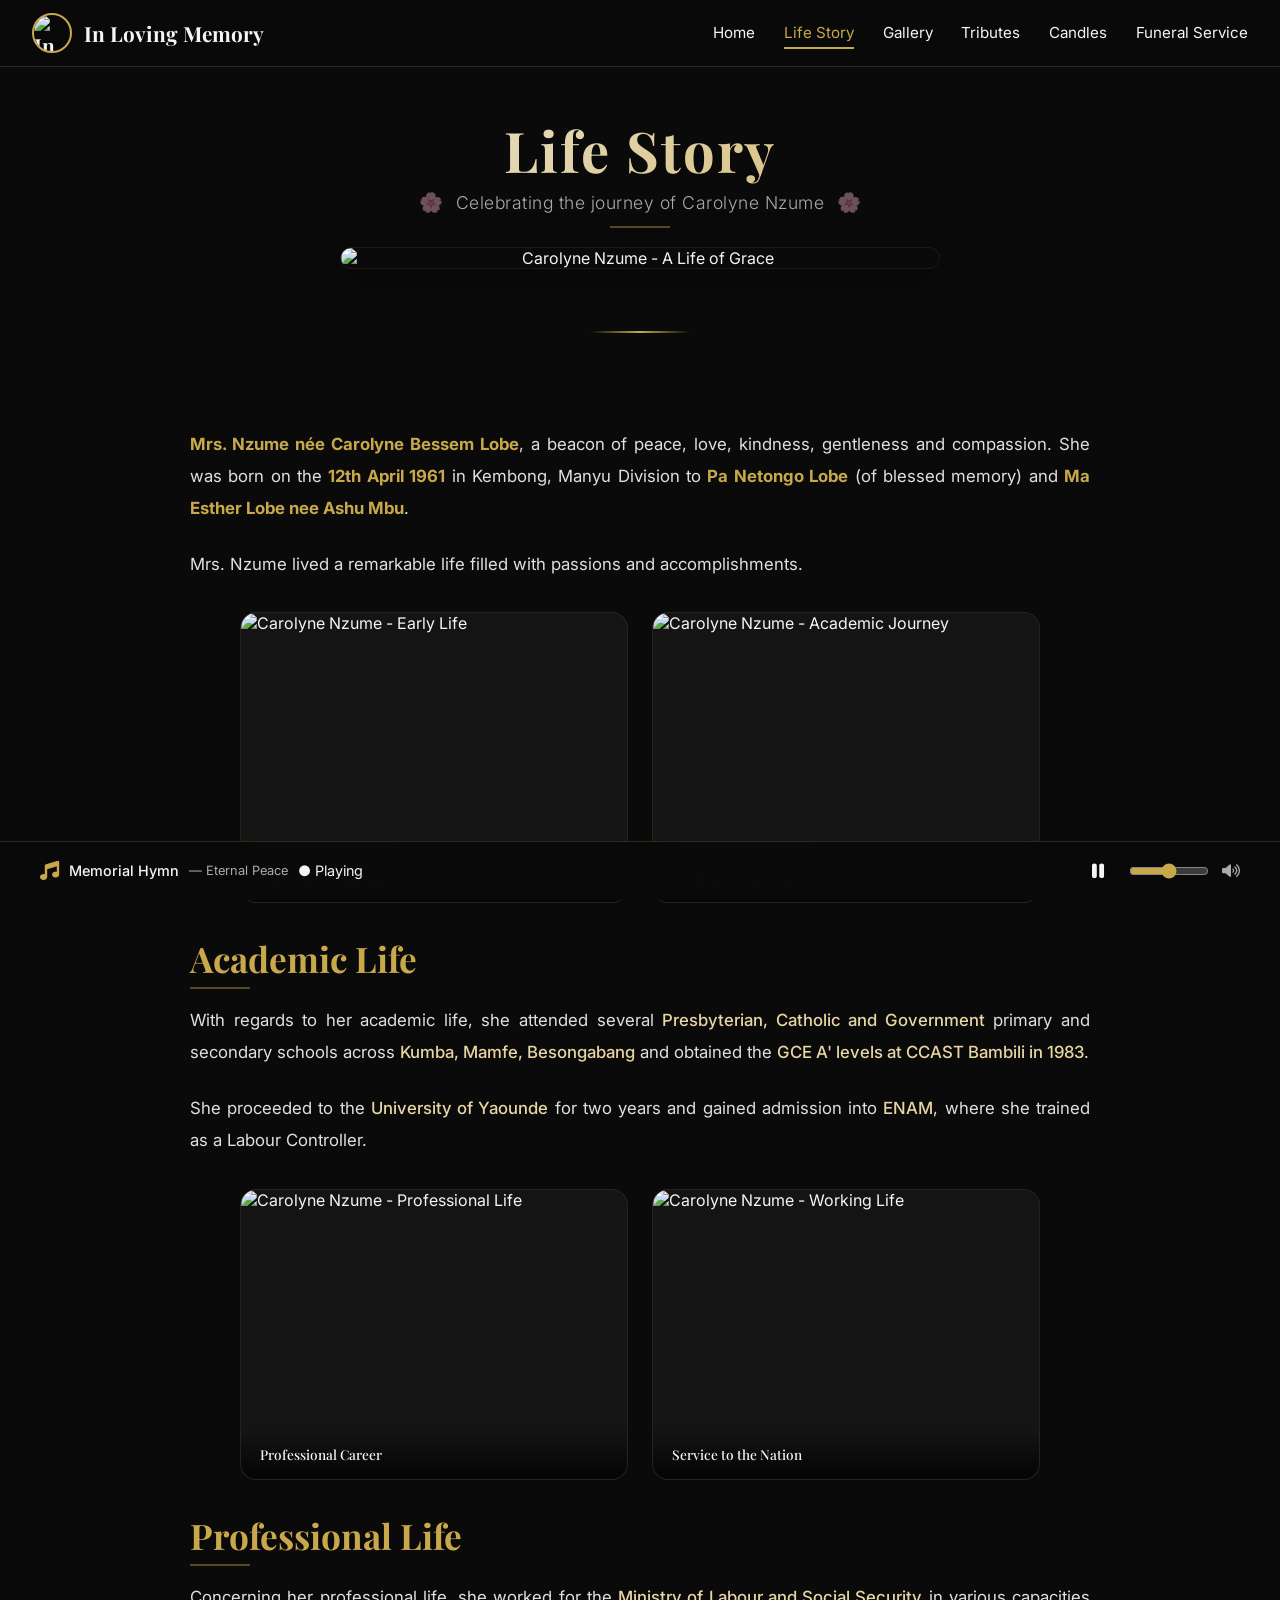
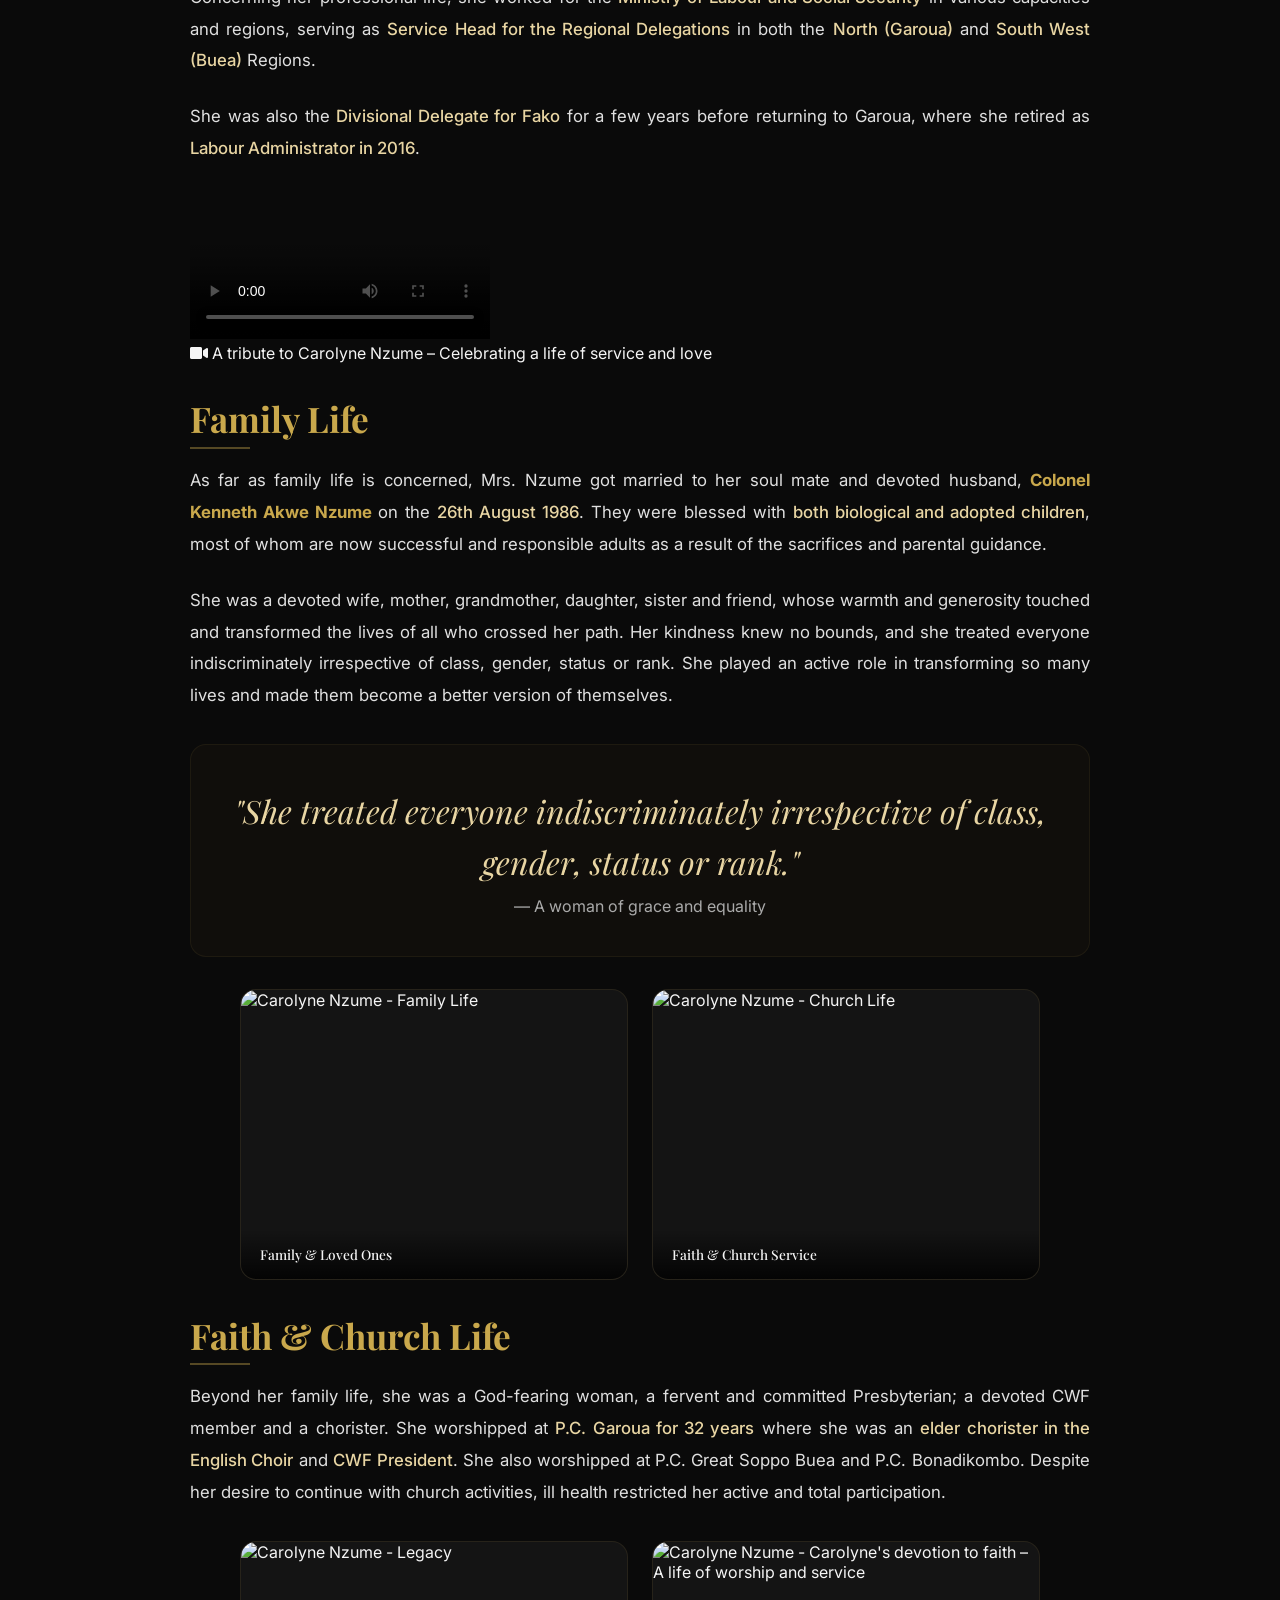
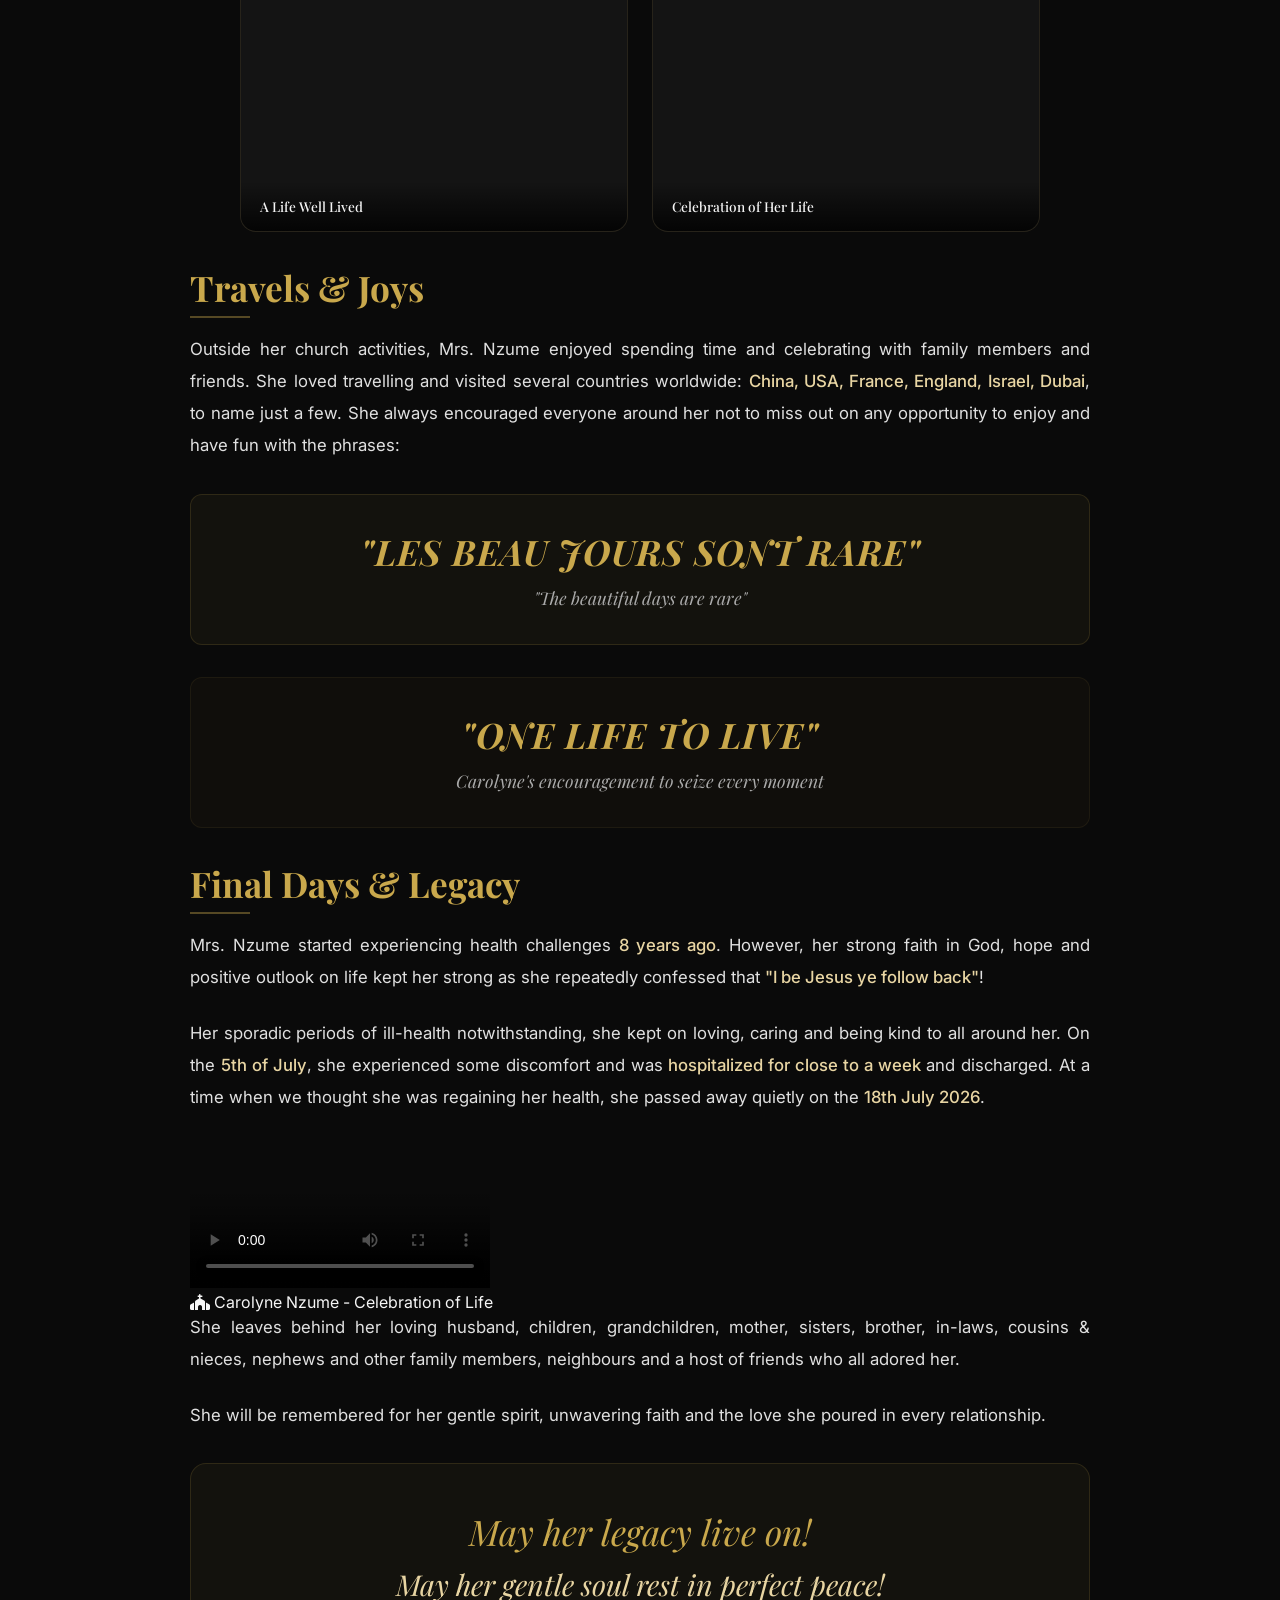
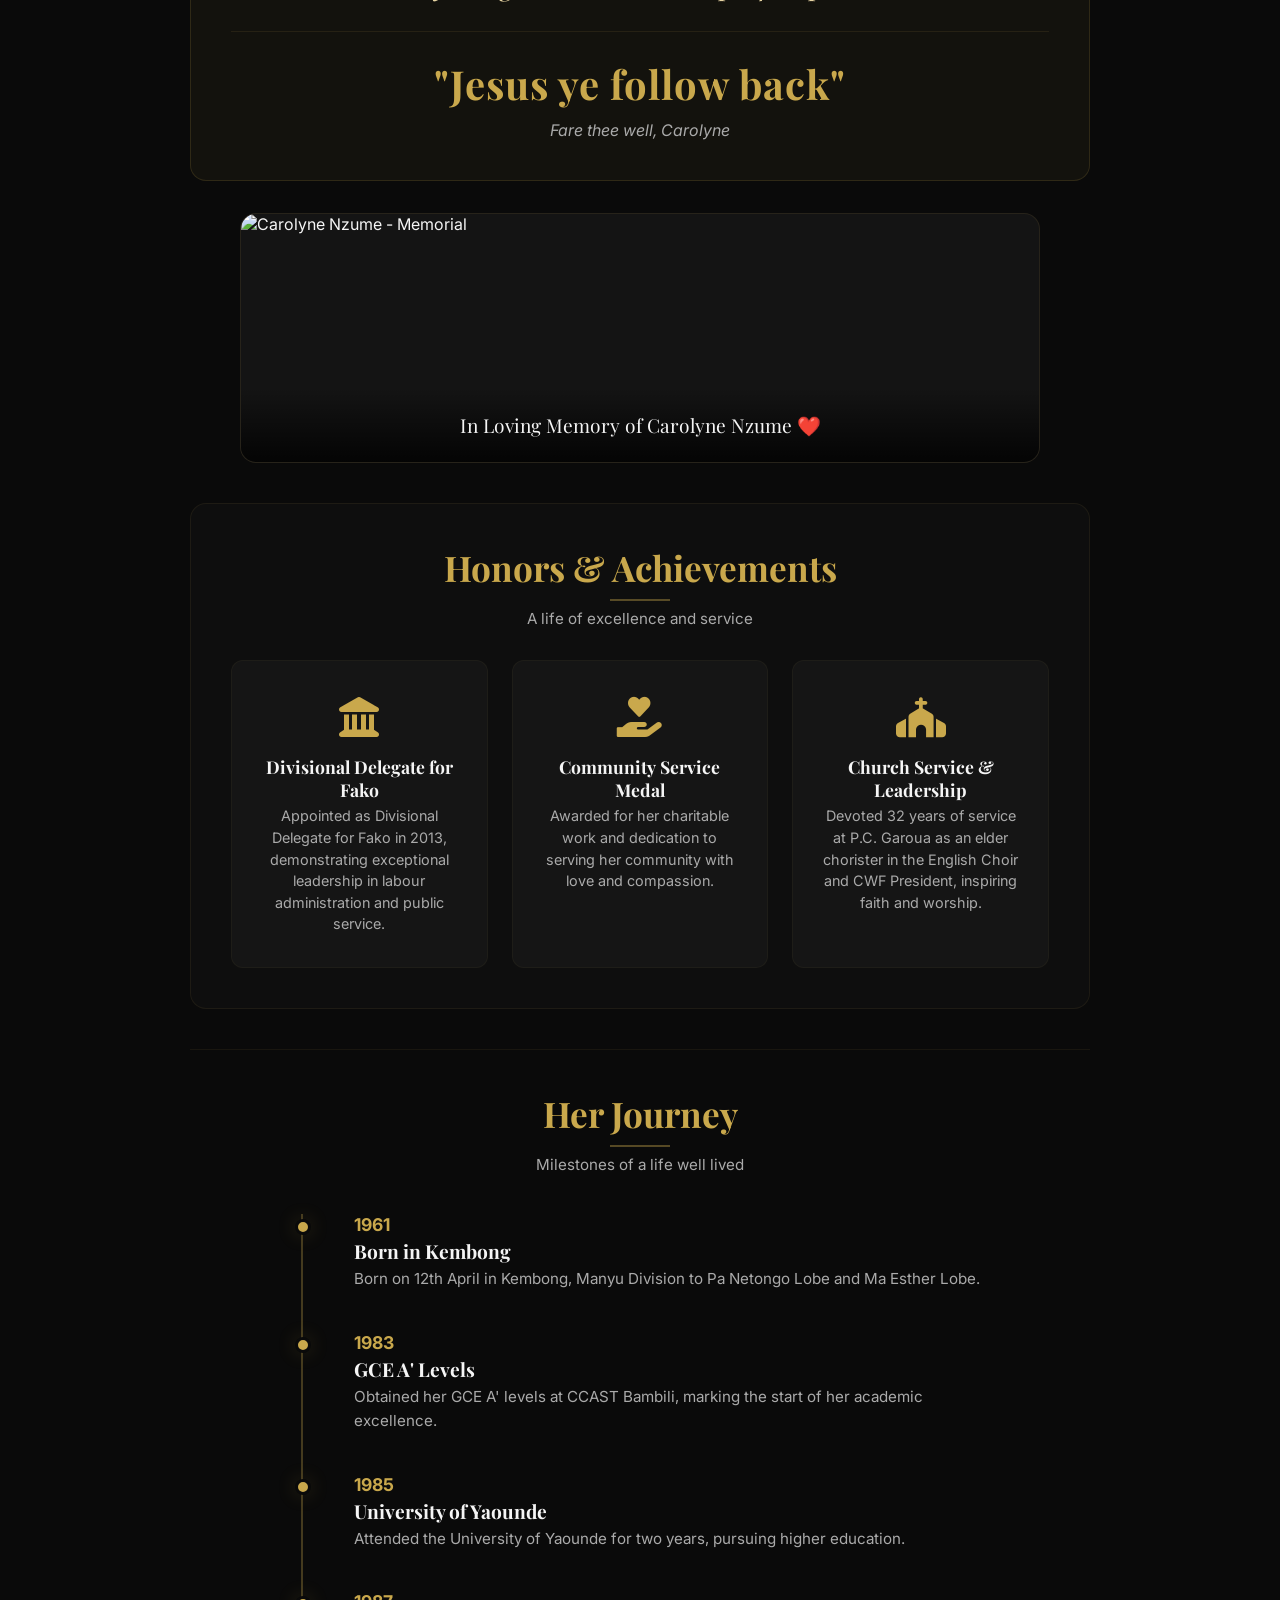
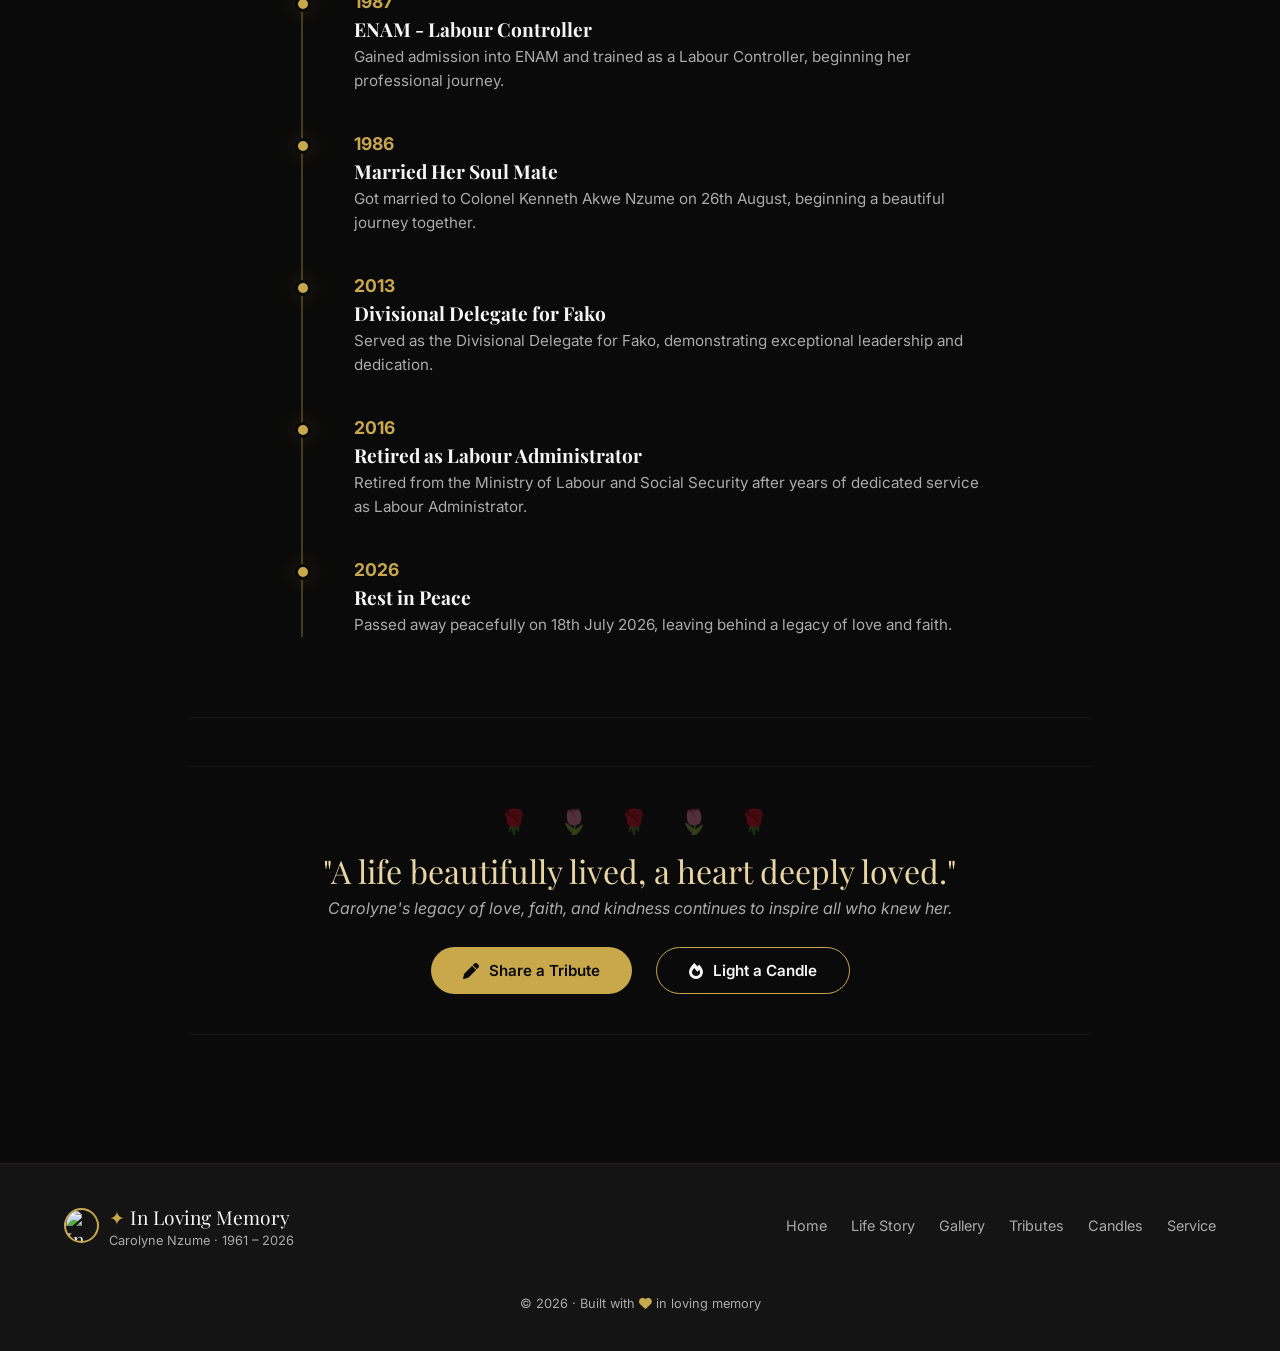
==== about.html @ 42a66347 "Add files via upload" ====
<!DOCTYPE html>
<html lang="en">
<head>
    <meta charset="UTF-8" />
    <meta name="viewport" content="width=device-width, initial-scale=1.0" />
    <title>Life Story – In Loving Memory</title>
    <link href="https://fonts.googleapis.com/css2?family=Playfair+Display:ital,wght@0,400;0,700;1,400&family=Inter:wght@300;400;500;600&display=swap" rel="stylesheet" />
    <link rel="stylesheet" href="https://cdnjs.cloudflare.com/ajax/libs/font-awesome/6.0.0-beta3/css/all.min.css" />
    <link rel="stylesheet" href="css/style.css" />
    <style>
        /* ====== RESET & BASE ====== */
        * { margin: 0; padding: 0; box-sizing: border-box; }
        :root {
            --gold: #c9a84c;
            --gold-light: #e8d5a3;
            --black: #0a0a0a;
            --dark: #141414;
            --white: #f5f5f5;
            --gray: #aaaaaa;
            --font-serif: 'Playfair Display', serif;
            --font-sans: 'Inter', sans-serif;
        }
        body { font-family: var(--font-sans); background-color: var(--black); color: var(--white); overflow-x: hidden; }
        a { color: var(--gold); text-decoration: none; }
        .container { max-width: 1200px; margin: 0 auto; padding: 0 1.5rem; }
        .section { padding: 4rem 0; }
        .gold { color: var(--gold); }

        /* ====== NAVIGATION WITH LOGO ====== */
        .navbar {
            position: fixed;
            top: 0;
            left: 0;
            width: 100%;
            z-index: 1000;
            background: rgba(10, 10, 10, 0.85);
            backdrop-filter: blur(12px);
            border-bottom: 1px solid rgba(201, 168, 76, 0.2);
        }
        .nav-container {
            display: flex;
            justify-content: space-between;
            align-items: center;
            padding: 0.8rem 2rem;
            max-width: 1400px;
            margin: 0 auto;
        }

        .nav-brand {
            display: flex;
            align-items: center;
            gap: 12px;
            text-decoration: none;
            font-family: var(--font-serif);
            font-size: 1.3rem;
            font-weight: 700;
            color: var(--white);
            transition: opacity 0.3s ease;
        }
        .nav-brand:hover { opacity: 0.8; }

        .nav-logo {
            width: 40px;
            height: 40px;
            border-radius: 50%;
            object-fit: cover;
            border: 2px solid var(--gold);
            display: block;
            flex-shrink: 0;
        }

        .brand-text { color: var(--white); }
        .brand-gold { color: var(--gold); }

        .nav-menu {
            display: flex;
            list-style: none;
            gap: 1.8rem;
        }
        .nav-link {
            color: var(--white);
            font-weight: 400;
            font-size: 0.95rem;
            position: relative;
            padding: 0.4rem 0;
            transition: color 0.3s ease;
        }
        .nav-link::after {
            content: '';
            position: absolute;
            bottom: 0;
            left: 0;
            width: 0;
            height: 2px;
            background: var(--gold);
            transition: width 0.3s ease;
        }
        .nav-link:hover::after,
        .nav-link.active::after { width: 100%; }
        .nav-link.active { color: var(--gold); }

        .nav-toggle {
            display: none;
            flex-direction: column;
            gap: 5px;
            background: transparent;
            border: none;
            cursor: pointer;
            padding: 5px;
        }
        .hamburger-line {
            width: 28px;
            height: 2px;
            background: var(--white);
            transition: all 0.3s;
        }

        @media (max-width: 768px) {
            .nav-toggle { display: flex; }
            .nav-menu {
                display: none;
                flex-direction: column;
                gap: 0.5rem;
                background: var(--dark);
                position: absolute;
                top: 100%;
                left: 0;
                width: 100%;
                padding: 1.5rem 2rem;
                border-bottom: 1px solid rgba(201, 168, 76, 0.2);
            }
            .nav-menu.open { display: flex; }
            .nav-logo { width: 32px; height: 32px; }
            .brand-text { font-size: 1rem; }
            .nav-brand { gap: 8px; }
        }

        @media (max-width: 480px) {
            .nav-container { padding: 0.6rem 1rem; }
            .nav-logo { width: 28px; height: 28px; }
            .brand-text { font-size: 0.85rem; }
        }

        /* ====== MUSIC PLAYER ====== */
        .music-player-bar {
            position: fixed;
            bottom: 0;
            left: 0;
            width: 100%;
            background: rgba(10, 10, 10, 0.95);
            backdrop-filter: blur(12px);
            border-top: 1px solid rgba(201, 168, 76, 0.2);
            padding: 0.7rem 1.5rem;
            z-index: 999;
        }
        .music-container {
            max-width: 1200px;
            margin: 0 auto;
            display: flex;
            align-items: center;
            justify-content: space-between;
            flex-wrap: wrap;
            gap: 0.8rem;
        }
        .music-info {
            display: flex;
            align-items: center;
            gap: 10px;
            font-size: 0.9rem;
        }
        .music-icon { color: var(--gold); font-size: 1.2rem; }
        .music-title { font-weight: 500; color: var(--white); }
        .music-artist { color: var(--gray); font-size: 0.8rem; }
        .music-controls {
            display: flex;
            align-items: center;
            gap: 0.8rem;
        }
        .music-btn {
            background: transparent;
            border: none;
            color: var(--white);
            font-size: 1.2rem;
            cursor: pointer;
            transition: all 0.3s;
            padding: 0.3rem 0.6rem;
            border-radius: 4px;
            width: 36px;
            height: 36px;
            display: flex;
            align-items: center;
            justify-content: center;
        }
        .music-btn:hover { color: var(--gold); background: rgba(201, 168, 76, 0.1); }
        .music-volume {
            width: 80px;
            accent-color: var(--gold);
            cursor: pointer;
        }
        .volume-icon { color: var(--gray); font-size: 0.9rem; }

        @media (max-width: 768px) {
            .music-container { flex-direction: column; align-items: stretch; gap: 0.5rem; }
            .music-controls { justify-content: center; }
            .music-info { justify-content: center; }
        }

        /* ====== PAGE HEADER ====== */
        .page-header-section {
            padding-top: 7rem;
            text-align: center;
            position: relative;
        }

        .page-header-section::after {
            content: '';
            position: absolute;
            bottom: 0;
            left: 50%;
            transform: translateX(-50%);
            width: 100px;
            height: 2px;
            background: linear-gradient(to right, transparent, var(--gold), transparent);
        }

        .page-header h1 {
            font-family: var(--font-serif);
            font-size: 3.5rem;
            margin-bottom: 0.3rem;
            background: linear-gradient(135deg, var(--white) 0%, var(--gold) 100%);
            -webkit-background-clip: text;
            -webkit-text-fill-color: transparent;
            background-clip: text;
            letter-spacing: 2px;
        }

        .page-header .subtitle-wrapper {
            display: flex;
            align-items: center;
            justify-content: center;
            gap: 0.8rem;
            flex-wrap: wrap;
            margin-top: 0.2rem;
        }

        .page-header .subtitle-wrapper .flower {
            font-size: 1.2rem;
            color: var(--gold);
            opacity: 0.4;
            line-height: 1;
        }

        .page-header .subtitle-wrapper .flower:nth-child(1) { animation: gentleSway 3s ease-in-out infinite; }
        .page-header .subtitle-wrapper .flower:nth-child(3) { animation: gentleSway 3s ease-in-out infinite 1.5s; }

        @keyframes gentleSway {
            0%, 100% { transform: rotate(-5deg); }
            50% { transform: rotate(5deg); }
        }

        .page-header p {
            color: var(--gray);
            font-size: 1.1rem;
            font-weight: 300;
            letter-spacing: 0.5px;
            margin: 0;
        }

        .page-header .divider-line {
            width: 60px;
            height: 2px;
            background: var(--gold);
            margin: 0.8rem auto 0;
            opacity: 0.4;
        }

        /* ====== INTRO IMAGE ====== */
        .intro-image-wrapper {
            max-width: 600px;
            margin: 1.2rem auto 0;
            border-radius: 16px;
            overflow: hidden;
            border: 1px solid rgba(201, 168, 76, 0.1);
            box-shadow: 0 10px 40px rgba(0, 0, 0, 0.4);
        }

        .intro-image-wrapper img {
            width: 100%;
            display: block;
            object-fit: cover;
            max-height: 350px;
        }

        /* ====== BIOGRAPHY CONTENT ====== */
        .bio-content {
            max-width: 900px;
            margin: 0 auto;
            padding: 2rem 0;
        }

        .bio-content .bio-quote {
            font-family: var(--font-serif);
            font-size: 1.6rem;
            font-style: italic;
            color: var(--gold);
            text-align: center;
            padding: 2rem 0;
            border-top: 1px solid rgba(201, 168, 76, 0.1);
            border-bottom: 1px solid rgba(201, 168, 76, 0.1);
            margin: 2rem 0;
            line-height: 1.6;
        }

        .bio-content .bio-quote small {
            display: block;
            font-size: 1rem;
            color: var(--gray);
            font-style: normal;
            margin-top: 0.5rem;
        }

        .bio-text {
            font-size: 1.05rem;
            line-height: 1.9;
            color: #e0e0e0;
            margin-bottom: 1.5rem;
            text-align: justify;
        }

        .bio-text strong { color: var(--gold); }
        .bio-text .highlight { color: var(--gold-light); font-weight: 500; }

        /* ====== SUBTITLES - LEFT ALIGNED ====== */
        .section-subtitle {
            font-family: var(--font-serif);
            color: var(--gold);
            font-size: 1.8rem;
            margin: 2rem 0 1rem;
            text-align: left;
            position: relative;
            padding-left: 0;
        }

        .section-subtitle::after {
            content: '';
            display: block;
            width: 50px;
            height: 2px;
            background: var(--gold);
            margin: 0.3rem 0 0;
            opacity: 0.4;
        }

                 /* ====== BIOGRAPHY IMAGES ====== */
        .bio-images-grid {
            display: grid;
            grid-template-columns: repeat(auto-fill, minmax(280px, 1fr));
            gap: 1.5rem;
            margin: 2rem auto;
            max-width: 800px;
        }

        .bio-image-item {
            position: relative;
            border-radius: 16px;
            overflow: hidden;
            aspect-ratio: 4/3;
            background: var(--dark);
            border: 1px solid rgba(201, 168, 76, 0.1);
            transition: transform 0.4s ease, box-shadow 0.4s ease;
        }

        .bio-image-item:hover {
            transform: translateY(-5px);
            box-shadow: 0 15px 40px rgba(0, 0, 0, 0.5);
            border-color: rgba(201, 168, 76, 0.3);
        }

        .bio-image-item img {
            width: 100%;
            height: 100%;
            object-fit: cover;  /* Changed back to cover to fill the area */
            display: block;
        }

        .bio-image-item .image-caption {
            position: absolute;
            bottom: 0;
            left: 0;
            right: 0;
            padding: 1rem 1.2rem;
            background: linear-gradient(transparent, rgba(0, 0, 0, 0.8));
            color: var(--white);
            font-size: 0.85rem;
            font-weight: 500;
            font-family: var(--font-serif);
        }

                .bio-image-item img {
            width: 100%;
            height: 100%;
            object-fit: cover;
            object-position: center;  /* Centers the image when cropping */
            display: block;
        }

        

        /* ====== QUOTE SECTION ====== */
        .quote-section {
            background: rgba(201, 168, 76, 0.03);
            border-radius: 16px;
            padding: 2.5rem;
            text-align: center;
            margin: 2rem 0;
            border: 1px solid rgba(201, 168, 76, 0.08);
        }

        .quote-section .quote-text {
            font-family: var(--font-serif);
            font-size: 2rem;
            font-style: italic;
            color: var(--gold-light);
            line-height: 1.6;
        }

        .quote-section .quote-author {
            color: var(--gray);
            font-size: 1rem;
            margin-top: 0.5rem;
        }

        /* ====== ACHIEVEMENTS SECTION ====== */
        .achievements-section {
            background: rgba(255, 255, 255, 0.02);
            border-radius: 16px;
            padding: 2.5rem;
            margin: 2.5rem 0;
            border: 1px solid rgba(201, 168, 76, 0.08);
        }

        .achievements-section .section-header {
            text-align: center;
            margin-bottom: 2rem;
        }

        .achievements-section .section-header h2 {
            font-family: var(--font-serif);
            font-size: 2.2rem;
            color: var(--gold);
            margin-bottom: 0.3rem;
        }

        .achievements-section .section-header .section-divider {
            width: 60px;
            height: 2px;
            background: var(--gold);
            margin: 0.5rem auto 0;
            opacity: 0.4;
        }

        .achievements-grid {
            display: grid;
            grid-template-columns: repeat(auto-fit, minmax(220px, 1fr));
            gap: 1.5rem;
        }

        .achievement-card {
            background: rgba(255, 255, 255, 0.03);
            padding: 2rem 1.5rem;
            border-radius: 12px;
            text-align: center;
            transition: all 0.4s ease;
            border: 1px solid rgba(201, 168, 76, 0.05);
        }

        .achievement-card:hover {
            transform: translateY(-5px);
            border-color: rgba(201, 168, 76, 0.2);
            box-shadow: 0 10px 30px rgba(0, 0, 0, 0.3);
            background: rgba(255, 255, 255, 0.05);
        }

        .achievement-card .icon {
            font-size: 2.5rem;
            color: var(--gold);
            margin-bottom: 0.8rem;
            display: block;
        }

        .achievement-card h3 {
            font-family: var(--font-serif);
            font-size: 1.1rem;
            color: var(--white);
            margin-bottom: 0.3rem;
        }

        .achievement-card p {
            font-size: 0.9rem;
            color: var(--gray);
            line-height: 1.5;
        }

        /* ====== TIMELINE / JOURNEY SECTION ====== */
        .journey-section {
            margin: 2.5rem 0;
            padding: 2.5rem 0;
            border-top: 1px solid rgba(201, 168, 76, 0.08);
            border-bottom: 1px solid rgba(201, 168, 76, 0.08);
        }

        .journey-section .section-header {
            text-align: center;
            margin-bottom: 2.5rem;
        }

        .journey-section .section-header h2 {
            font-family: var(--font-serif);
            font-size: 2.2rem;
            color: var(--gold);
            margin-bottom: 0.3rem;
        }

        .journey-section .section-header .section-divider {
            width: 60px;
            height: 2px;
            background: var(--gold);
            margin: 0.5rem auto 0;
            opacity: 0.4;
        }

        .timeline {
            position: relative;
            padding-left: 2.5rem;
            max-width: 700px;
            margin: 0 auto;
        }

        .timeline::before {
            content: '';
            position: absolute;
            left: 0.7rem;
            top: 0;
            width: 2px;
            height: 100%;
            background: var(--gold);
            opacity: 0.3;
        }

        .timeline-item {
            position: relative;
            margin-bottom: 2.5rem;
            padding-left: 1.5rem;
            animation: fadeInUp 0.6s ease forwards;
            opacity: 0;
        }

        .timeline-item:nth-child(1) { animation-delay: 0.05s; }
        .timeline-item:nth-child(2) { animation-delay: 0.1s; }
        .timeline-item:nth-child(3) { animation-delay: 0.15s; }
        .timeline-item:nth-child(4) { animation-delay: 0.2s; }
        .timeline-item:nth-child(5) { animation-delay: 0.25s; }

        @keyframes fadeInUp {
            from { opacity: 0; transform: translateY(20px); }
            to { opacity: 1; transform: translateY(0); }
        }

        .timeline-dot {
            position: absolute;
            left: -2.2rem;
            top: 0.3rem;
            width: 16px;
            height: 16px;
            border-radius: 50%;
            background: var(--gold);
            border: 3px solid var(--black);
            box-shadow: 0 0 20px rgba(201, 168, 76, 0.2);
        }

        .timeline-content .timeline-year {
            font-weight: 700;
            color: var(--gold);
            font-size: 1.1rem;
            display: block;
            margin-bottom: 0.2rem;
        }

        .timeline-content h3 {
            font-family: var(--font-serif);
            font-size: 1.2rem;
            color: var(--white);
            margin-bottom: 0.2rem;
        }

        .timeline-content p {
            color: var(--gray);
            font-size: 0.95rem;
            line-height: 1.6;
        }

        /* ====== STYLISH BOTTOM SECTION ====== */
        .bottom-memorial-section {
            text-align: center;
            padding: 2.5rem 1rem;
            margin-top: 3rem;
            border-top: 1px solid rgba(201, 168, 76, 0.08);
            border-bottom: 1px solid rgba(201, 168, 76, 0.08);
            position: relative;
        }

        .bottom-memorial-section .flower-decoration {
            font-size: 1.5rem;
            color: var(--gold);
            opacity: 0.3;
            letter-spacing: 12px;
            margin-bottom: 0.8rem;
        }

        .bottom-memorial-section .memorial-message {
            font-family: var(--font-serif);
            font-size: 2rem;
            color: var(--gold-light);
            margin-bottom: 0.3rem;
            line-height: 1.4;
        }

        .bottom-memorial-section .memorial-sub-message {
            color: var(--gray);
            font-size: 1rem;
            margin-bottom: 1.8rem;
            font-style: italic;
        }

        .bottom-memorial-section .action-buttons {
            display: flex;
            justify-content: center;
            gap: 1.5rem;
            flex-wrap: wrap;
        }

        .bottom-memorial-section .action-btn {
            display: inline-flex;
            align-items: center;
            gap: 10px;
            padding: 0.8rem 2rem;
            border-radius: 50px;
            font-weight: 600;
            font-size: 0.95rem;
            transition: all 0.3s ease;
            text-decoration: none;
            border: none;
            cursor: pointer;
        }

        .bottom-memorial-section .action-btn.tribute-btn {
            background: var(--gold);
            color: var(--black);
        }

        .bottom-memorial-section .action-btn.tribute-btn:hover {
            background: var(--gold-light);
            transform: translateY(-3px);
            box-shadow: 0 10px 30px rgba(201, 168, 76, 0.3);
        }

        .bottom-memorial-section .action-btn.candle-btn {
            background: transparent;
            color: var(--white);
            border: 1.5px solid var(--gold);
        }

        .bottom-memorial-section .action-btn.candle-btn:hover {
            background: var(--gold);
            color: var(--black);
            transform: translateY(-3px);
            box-shadow: 0 10px 30px rgba(201, 168, 76, 0.2);
        }

        .bottom-memorial-section .action-btn i {
            font-size: 1rem;
        }

        /* ====== FULL WIDTH MEMORIAL BANNER ====== */
        .memorial-banner {
            margin-top: 2rem;
            border-radius: 16px;
            overflow: hidden;
            aspect-ratio: 16/5;
            background: var(--dark);
            border: 1px solid rgba(201, 168, 76, 0.1);
            position: relative;
            max-width: 800px;
            margin-left: auto;
            margin-right: auto;
        }

        .memorial-banner img {
            width: 100%;
            height: 100%;
            object-fit: cover;
            display: block;
        }

        .memorial-banner .banner-caption {
            position: absolute;
            bottom: 0;
            left: 0;
            right: 0;
            padding: 1.5rem;
            text-align: center;
            background: linear-gradient(transparent, rgba(0, 0, 0, 0.8));
            color: var(--white);
            font-size: 1.2rem;
            font-family: var(--font-serif);
        }

/* ====== SUBTITLES - LEFT ALIGNED ====== */
.section-subtitle {
    font-family: var(--font-serif);
    color: var(--gold);
    font-size: 2.2rem;  /* Increased from 1.8rem */
    margin: 2rem 0 1rem;
    text-align: left;
    position: relative;
    padding-left: 0;
}

.section-subtitle::after {
    content: '';
    display: block;
    width: 60px;
    height: 2px;
    background: var(--gold);
    margin: 0.3rem 0 0;
    opacity: 0.4;
}

@media (max-width: 768px) {
    .section-subtitle {
        font-size: 1.8rem;  /* Increased from 1.5rem */
    }
}

@media (max-width: 480px) {
    .section-subtitle {
        font-size: 1.5rem;  /* Increased from 1.2rem */
    }
}

                /* ====== FOOTER ====== */
        .footer {
            background: var(--dark);
            padding: 2.5rem 0;
            border-top: 1px solid rgba(201, 168, 76, 0.1);
            margin-top: 2rem;
        }
        .footer-content {
            display: flex;
            flex-wrap: wrap;
            justify-content: space-between;
            align-items: center;
            gap: 1.5rem;
        }
        .footer-brand {
            font-family: var(--font-serif);
            font-size: 1.2rem;
            display: flex;
            align-items: center;
            gap: 10px;
        }
        .footer-brand .footer-logo {
            width: 35px;
            height: 35px;
            border-radius: 50%;
            object-fit: cover;
            border: 2px solid var(--gold);
        }
        .footer-sub {
            font-family: var(--font-sans);
            font-size: 0.8rem;
            color: var(--gray);
            margin-top: 0.2rem;
        }
        .footer-links { display: flex; gap: 1.5rem; flex-wrap: wrap; }
        .footer-links a { color: var(--gray); font-size: 0.9rem; }
        .footer-links a:hover { color: var(--gold); }
        .footer-copy { font-size: 0.8rem; color: var(--gray); text-align: center; width: 100%; margin-top: 1.5rem; }

        @media (max-width: 768px) {
            .footer-content { flex-direction: column; text-align: center; }
            .footer-links { justify-content: center; }
        }

        @media (max-width: 480px) {
            .footer-brand { font-size: 1rem; }
            .footer-brand .footer-logo { width: 28px; height: 28px; }
        }

        @media (max-width: 768px) {
            .page-header h1 { font-size: 2.8rem; }
            .page-header .subtitle-wrapper .flower { font-size: 1rem; }
            .page-header .subtitle-wrapper { gap: 0.5rem; }
            .page-header p { font-size: 1rem; }
            .bio-text { font-size: 0.95rem; }
            .bio-content .bio-quote { font-size: 1.2rem; }
            .quote-section .quote-text { font-size: 1.4rem; }
            .bio-images-grid { grid-template-columns: repeat(auto-fill, minmax(200px, 1fr)); }
            .footer-content { flex-direction: column; text-align: center; }
            .footer-links { justify-content: center; }
            .bottom-memorial-section .memorial-message { font-size: 1.6rem; }
            .bottom-memorial-section .action-btn { padding: 0.7rem 1.5rem; font-size: 0.85rem; }
            .intro-image-wrapper { max-width: 100%; margin: 1rem auto 0; }
            .intro-image-wrapper img { max-height: 250px; }
            .memorial-banner .banner-caption { font-size: 1rem; padding: 1rem; }
            .achievements-grid { grid-template-columns: repeat(auto-fit, minmax(180px, 1fr)); }
            .timeline { padding-left: 1.8rem; }
            .timeline-dot { left: -1.6rem; width: 12px; height: 12px; }
            .section-subtitle { font-size: 1.5rem; }
        }

        @media (max-width: 480px) {
            .page-header h1 { font-size: 2.2rem; }
            .page-header p { font-size: 0.9rem; }
            .page-header .subtitle-wrapper .flower { font-size: 0.9rem; }
            .bio-images-grid { grid-template-columns: 1fr 1fr; gap: 0.8rem; }
            .quote-section { padding: 1.5rem; }
            .quote-section .quote-text { font-size: 1.2rem; }
            .bio-content .bio-quote { font-size: 1rem; padding: 1.5rem 0; }
            .footer-brand { font-size: 1rem; }
            .footer-brand .footer-logo { width: 28px; height: 28px; }
            .bottom-memorial-section .memorial-message { font-size: 1.3rem; }
            .bottom-memorial-section .action-btn { padding: 0.6rem 1.2rem; font-size: 0.8rem; width: 100%; justify-content: center; }
            .bottom-memorial-section .action-buttons { flex-direction: column; align-items: center; }
            .bottom-memorial-section .flower-decoration { font-size: 1.2rem; letter-spacing: 8px; }
            .intro-image-wrapper img { max-height: 180px; }
            .memorial-banner .banner-caption { font-size: 0.8rem; padding: 0.8rem; }
            .section-subtitle { font-size: 1.2rem; }
            .achievements-section { padding: 1.5rem; }
            .achievements-grid { grid-template-columns: 1fr; }
            .journey-section { padding: 1.5rem 0; }
            .timeline { padding-left: 1.5rem; }
            .timeline-item { padding-left: 1rem; }
            .timeline-dot { left: -1.3rem; width: 10px; height: 10px; }
        }
    </style>
</head>
<body>

    <!-- ====== NAVIGATION ====== -->
    <nav class="navbar" id="mainNav">
        <div class="nav-container">
            <a href="index.html" class="nav-brand">
                <img src="images/60827b0fa88b45ff8794f38ddfd583ca.png" alt="In Loving Memory" class="nav-logo" />
                <span class="brand-text">In Loving Memory</span>
            </a>
            <button class="nav-toggle" id="navToggle" aria-label="Toggle navigation">
                <span class="hamburger-line"></span>
                <span class="hamburger-line"></span>
                <span class="hamburger-line"></span>
            </button>
            <ul class="nav-menu" id="navMenu">
                <li><a href="index.html" class="nav-link">Home</a></li>
                <li><a href="about.html" class="nav-link active">Life Story</a></li>
                <li><a href="gallery.html" class="nav-link">Gallery</a></li>
                <li><a href="tributes.html" class="nav-link">Tributes</a></li>
                <li><a href="candles.html" class="nav-link">Candles</a></li>
                <li><a href="service.html" class="nav-link">Funeral Service</a></li>
            </ul>
        </div>
    </nav>

            <!-- ====== MUSIC PLAYER ====== -->
    <section id="music-section" class="music-player-bar">
        <div class="music-container">
            <div class="music-info">
                <i class="fas fa-music music-icon" id="musicStatusIcon"></i>
                <span class="music-title">Memorial Hymn</span>
                <span class="music-artist">— Eternal Peace</span>
                <span class="music-status" id="musicStatus">● Playing</span>
            </div>
            <div class="music-controls">
                <button class="music-btn" id="musicPlayBtn" onclick="toggleMusic()">
                    <i class="fas fa-pause" id="musicPlayIcon"></i>
                </button>
                <input type="range" class="music-volume" id="musicVolume" min="0" max="1" step="0.01" value="0.5" oninput="changeVolume(this.value)" />
                <span class="volume-icon"><i class="fas fa-volume-up"></i></span>
            </div>
        </div>
         <audio id="bgMusic" loop preload="auto">
                <source src="music/Best Christian Hymns Compilation  Old & Traditional Church Songs.mp3" type="audio/mpeg" />
            </audio>
    </section>

    <!-- ====== MAIN CONTENT ====== -->
    <main>
        <!-- Page Header -->
        <section class="section page-header-section">
            <div class="container">
                <div class="page-header">
                    <h1>Life Story</h1>
                    <div class="subtitle-wrapper">
                        <span class="flower">🌸</span>
                        <p>Celebrating the journey of Carolyne Nzume</p>
                        <span class="flower">🌸</span>
                    </div>
                    <div class="divider-line"></div>

                    <!-- Intro Image -->
                    <div class="intro-image-wrapper">
                        <img src="images/IMG-20260804-WA0078 - Copy.jpg" alt="Carolyne Nzume - A Life of Grace" />
                    </div>
                </div>
            </div>
        </section>

        <!-- Biography Content -->
        <section class="section">
            <div class="container">
                <div class="bio-content">

                    <!-- ====== BIOGRAPHY TEXT ====== -->
                    <p class="bio-text">
                        <strong>Mrs. Nzume née Carolyne Bessem Lobe</strong>, a beacon of peace, love, kindness, gentleness and compassion. She was born on the <strong>12th April 1961</strong> in Kembong, Manyu Division to <strong>Pa Netongo Lobe</strong> (of blessed memory) and <strong>Ma Esther Lobe nee Ashu Mbu</strong>.
                    </p>

                    <p class="bio-text">
                        Mrs. Nzume lived a remarkable life filled with passions and accomplishments.
                    </p>

                    <!-- ====== IMAGE 1 ====== -->
                    <div class="bio-images-grid">
                        <div class="bio-image-item">
                            <img src="images/IMG-20260804-WA0094.jpg" alt="Carolyne Nzume - Early Life" />
                            <div class="image-caption">Early Life &amp; Education</div>
                        </div>
                        <div class="bio-image-item">
                            <img src="images/IMG-20260804-WA0271.jpg" alt="Carolyne Nzume - Academic Journey" />
                            <div class="image-caption">Academic Achievements</div>
                        </div>
                    </div>

                    <h2 class="section-subtitle">Academic Life</h2>

                    <p class="bio-text">
                        With regards to her academic life, she attended several <span class="highlight">Presbyterian, Catholic and Government</span> primary and secondary schools across <span class="highlight">Kumba, Mamfe, Besongabang</span> and obtained the <span class="highlight">GCE A' levels at CCAST Bambili in 1983</span>.
                    </p>

                    <p class="bio-text">
                        She proceeded to the <span class="highlight">University of Yaounde</span> for two years and gained admission into <span class="highlight">ENAM</span>, where she trained as a Labour Controller.
                    </p>

                    <!-- ====== IMAGE 2 ====== -->
                    <div class="bio-images-grid">
                        <div class="bio-image-item">
                            <img src="images/WhatsApp Image 2026-07-29 at 10.15.47 PM.jpeg" alt="Carolyne Nzume - Professional Life" />
                            <div class="image-caption">Professional Career</div>
                        </div>
                        <div class="bio-image-item">
                            <img src="images/WhatsApp Image 2026-07-28 at 11.11.08 AM.jpeg" alt="Carolyne Nzume - Working Life" />
                            <div class="image-caption">Service to the Nation</div>
                        </div>
                    </div>

                    <h2 class="section-subtitle">Professional Life</h2>

                    <p class="bio-text">
                        Concerning her professional life, she worked for the <span class="highlight">Ministry of Labour and Social Security</span> in various capacities and regions, serving as <span class="highlight">Service Head for the Regional Delegations</span> in both the <span class="highlight">North (Garoua)</span> and <span class="highlight">South West (Buea)</span> Regions.
                    </p>

                    <p class="bio-text">
                        She was also the <span class="highlight">Divisional Delegate for Fako</span> for a few years before returning to Garoua, where she retired as <span class="highlight">Labour Administrator in 2016</span>.
                    </p>

                    <!-- ====== VIDEO SECTION ====== -->
                    <div class="bio-video-section">
                        <video controls preload="metadata" poster="images/IMG-20260804-WA0091.jpg">
                            <source src="videos/VID-20260804-WA0185.mp4" type="video/mp4" />
                            Your browser does not support the video tag.
                        </video>
                        <div class="video-caption">
                            <i class="fas fa-video"></i> A tribute to Carolyne Nzume – Celebrating a life of service and love
                        </div>
                    </div>

                    <h2 class="section-subtitle">Family Life</h2>

                    <p class="bio-text">
                        As far as family life is concerned, Mrs. Nzume got married to her soul mate and devoted husband, <strong>Colonel Kenneth Akwe Nzume</strong> on the <span class="highlight">26th August 1986</span>. They were blessed with <span class="highlight">both biological and adopted children</span>, most of whom are now successful and responsible adults as a result of the sacrifices and parental guidance.
                    </p>

                    <p class="bio-text">
                        She was a devoted wife, mother, grandmother, daughter, sister and friend, whose warmth and generosity touched and transformed the lives of all who crossed her path. Her kindness knew no bounds, and she treated everyone indiscriminately irrespective of class, gender, status or rank. She played an active role in transforming so many lives and made them become a better version of themselves.
                    </p>

                    <!-- ====== QUOTE ====== -->
                    <div class="quote-section">
                        <p class="quote-text">"She treated everyone indiscriminately irrespective of class, gender, status or rank."</p>
                        <p class="quote-author">— A woman of grace and equality</p>
                    </div>

                    <!-- ====== IMAGE 3 ====== -->
                    <div class="bio-images-grid">
                        <div class="bio-image-item">
                            <img src="images/IMG-20260804-WA0113.jpg" alt="Carolyne Nzume - Family Life" />
                            <div class="image-caption">Family &amp; Loved Ones</div>
                        </div>
                        <div class="bio-image-item">
                            <img src="images/IMG-20260804-WA0251.jpg" alt="Carolyne Nzume - Church Life" />
                            <div class="image-caption">Faith &amp; Church Service</div>
                        </div>
                    </div>

                    <h2 class="section-subtitle">Faith &amp; Church Life</h2>

                    <p class="bio-text">
                        Beyond her family life, she was a God-fearing woman, a fervent and committed Presbyterian; a devoted CWF member and a chorister. She worshipped at <span class="highlight">P.C. Garoua for 32 years</span> where she was an <span class="highlight">elder chorister in the English Choir</span> and <span class="highlight">CWF President</span>. She also worshipped at P.C. Great Soppo Buea and P.C. Bonadikombo. Despite her desire to continue with church activities, ill health restricted her active and total participation.
                    </p>

                    <!-- ====== IMAGE 4 ====== -->
                    <div class="bio-images-grid">
                        <div class="bio-image-item">
                            <img src="images/IMG-20260804-WA0074.jpg" alt="Carolyne Nzume - Legacy" />
                            <div class="image-caption">A Life Well Lived</div>
                        </div>
                        <div class="bio-image-item">
                            <img src="images/IMG-20260804-WA0073.jpg" alt="Carolyne Nzume - Carolyne's devotion to faith – A life of worship and service" />
                            <div class="image-caption">Celebration of Her Life</div>
                        </div>
                    </div>
                    

                    <h2 class="section-subtitle">Travels &amp; Joys</h2>

                    <p class="bio-text">
                        Outside her church activities, Mrs. Nzume enjoyed spending time and celebrating with family members and friends. She loved travelling and visited several countries worldwide: <span class="highlight">China, USA, France, England, Israel, Dubai</span>, to name just a few. She always encouraged everyone around her not to miss out on any opportunity to enjoy and have fun with the phrases:
                    </p>

                  <!-- ====== TRAVELS & JOYS QUOTES ====== -->
<div class="bio-quote" style="background: rgba(201, 168, 76, 0.05); border-radius: 12px; padding: 2rem; border: 1px solid rgba(201, 168, 76, 0.15);">
    <p style="font-family: var(--font-serif); font-size: 2.2rem; font-weight: 700; color: var(--gold); text-align: center; line-height: 1.4; letter-spacing: 1px;">
        "LES BEAU JOURS SONT RARE"
    </p>
    <p style="text-align: center; color: var(--gray); font-size: 1.1rem; margin-top: 0.5rem; font-style: italic;">
        "The beautiful days are rare"
    </p>
</div>

<div class="bio-quote" style="background: rgba(201, 168, 76, 0.03); border-radius: 12px; padding: 2rem; border: 1px solid rgba(201, 168, 76, 0.08); margin-top: 1.5rem;">
    <p style="font-family: var(--font-serif); font-size: 2.2rem; font-weight: 700; color: var(--gold); text-align: center; line-height: 1.4; letter-spacing: 1px;">
        "ONE LIFE TO LIVE"
    </p>
    <p style="text-align: center; color: var(--gray); font-size: 1.1rem; margin-top: 0.5rem; font-style: italic;">
        Carolyne's encouragement to seize every moment
    </p>
</div>

                    <h2 class="section-subtitle">Final Days &amp; Legacy</h2>

                    <p class="bio-text">
                        Mrs. Nzume started experiencing health challenges <span class="highlight">8 years ago</span>. However, her strong faith in God, hope and positive outlook on life kept her strong as she repeatedly confessed that <span class="highlight">"I be Jesus ye follow back"</span>!
                    </p>

                    <p class="bio-text">
                        Her sporadic periods of ill-health notwithstanding, she kept on loving, caring and being kind to all around her. On the <span class="highlight">5th of July</span>, she experienced some discomfort and was <span class="highlight">hospitalized for close to a week</span> and discharged. At a time when we thought she was regaining her health, she passed away quietly on the <span class="highlight">18th July 2026</span>.
                    </p>

                    <!-- ====== VIDEO SECTION 2 ====== -->
                    <div class="bio-video-section">
                        <video controls preload="metadata" poster="images/IMG-20260804-WA0280.jpg">
                            <source src="videos/VID-20260804-WA0281.mp4" type="video/mp4" />
                            Your browser does not support the video tag.
                        </video>
                        <div class="video-caption">
                            <i class="fas fa-church"></i> Carolyne Nzume - Celebration of Life
                        </div>
                    </div>

                    <p class="bio-text">
                        She leaves behind her loving husband, children, grandchildren, mother, sisters, brother, in-laws, cousins &amp; nieces, nephews and other family members, neighbours and a host of friends who all adored her.
                    </p>

                    <p class="bio-text">
                        She will be remembered for her gentle spirit, unwavering faith and the love she poured in every relationship.
                    </p>

                    <!-- ====== FINAL QUOTE ====== -->
                    <!-- ====== FINAL QUOTE ====== -->
<div class="quote-section" style="background: rgba(201, 168, 76, 0.05); border: 1px solid rgba(201, 168, 76, 0.15);">
    <p class="quote-text" style="font-size: 2.2rem; color: var(--gold);">
        May her legacy live on!
    </p>
    <p class="quote-text" style="font-size: 1.8rem; color: var(--gold-light);">
        May her gentle soul rest in perfect peace!
    </p>
    <div style="margin-top: 1.5rem; padding-top: 1.5rem; border-top: 1px solid rgba(201, 168, 76, 0.1);">
        <p style="font-family: var(--font-serif); font-size: 2.5rem; font-weight: 700; color: var(--gold); text-align: center; line-height: 1.4; letter-spacing: 1px;">
            "Jesus ye follow back"
        </p>
        <p style="text-align: center; color: var(--gray); font-size: 1rem; margin-top: 0.5rem; font-style: italic;">
            Fare thee well, Carolyne
        </p>
    </div>
</div>

                    <!-- ====== MEMORIAL BANNER ====== -->
                    <div class="memorial-banner">
                        <img src="images/banner.jpg" alt="Carolyne Nzume - Memorial" />
                        <div class="banner-caption">
                            In Loving Memory of Carolyne Nzume ❤️
                        </div>
                    </div>

                    <!-- ====== ACHIEVEMENTS SECTION ====== -->
<div class="achievements-section">
    <div class="section-header">
        <h2>Honors &amp; Achievements</h2>
        <div class="section-divider"></div>
        <p style="color: var(--gray); font-size: 0.95rem; margin-top: 0.5rem;">A life of excellence and service</p>
    </div>

    <div class="achievements-grid">
        <div class="achievement-card">
            <span class="icon"><i class="fas fa-landmark"></i></span>
            <h3>Divisional Delegate for Fako</h3>
            <p>Appointed as Divisional Delegate for Fako in 2013, demonstrating exceptional leadership in labour administration and public service.</p>
        </div>
        <div class="achievement-card">
            <span class="icon"><i class="fas fa-hand-holding-heart"></i></span>
            <h3>Community Service Medal</h3>
            <p>Awarded for her charitable work and dedication to serving her community with love and compassion.</p>
        </div>
        <div class="achievement-card">
            <span class="icon"><i class="fas fa-church"></i></span>
            <h3>Church Service &amp; Leadership</h3>
            <p>Devoted 32 years of service at P.C. Garoua as an elder chorister in the English Choir and CWF President, inspiring faith and worship.</p>
        </div>
    </div>
</div>

                   <!-- ====== JOURNEY / TIMELINE SECTION ====== -->
<div class="journey-section">
    <div class="section-header">
        <h2>Her Journey</h2>
        <div class="section-divider"></div>
        <p style="color: var(--gray); font-size: 0.95rem; margin-top: 0.5rem;">Milestones of a life well lived</p>
    </div>

    <div class="timeline">
        <div class="timeline-item">
            <div class="timeline-dot"></div>
            <div class="timeline-content">
                <span class="timeline-year">1961</span>
                <h3>Born in Kembong</h3>
                <p>Born on 12th April in Kembong, Manyu Division to Pa Netongo Lobe and Ma Esther Lobe.</p>
            </div>
        </div>

        <div class="timeline-item">
            <div class="timeline-dot"></div>
            <div class="timeline-content">
                <span class="timeline-year">1983</span>
                <h3>GCE A' Levels</h3>
                <p>Obtained her GCE A' levels at CCAST Bambili, marking the start of her academic excellence.</p>
            </div>
        </div>

        <div class="timeline-item">
            <div class="timeline-dot"></div>
            <div class="timeline-content">
                <span class="timeline-year">1985</span>
                <h3>University of Yaounde</h3>
                <p>Attended the University of Yaounde for two years, pursuing higher education.</p>
            </div>
        </div>

        <div class="timeline-item">
            <div class="timeline-dot"></div>
            <div class="timeline-content">
                <span class="timeline-year">1987</span>
                <h3>ENAM - Labour Controller</h3>
                <p>Gained admission into ENAM and trained as a Labour Controller, beginning her professional journey.</p>
            </div>
        </div>

        <div class="timeline-item">
            <div class="timeline-dot"></div>
            <div class="timeline-content">
                <span class="timeline-year">1986</span>
                <h3>Married Her Soul Mate</h3>
                <p>Got married to Colonel Kenneth Akwe Nzume on 26th August, beginning a beautiful journey together.</p>
            </div>
        </div>

        <div class="timeline-item">
            <div class="timeline-dot"></div>
            <div class="timeline-content">
                <span class="timeline-year">2013</span>
                <h3>Divisional Delegate for Fako</h3>
                <p>Served as the Divisional Delegate for Fako, demonstrating exceptional leadership and dedication.</p>
            </div>
        </div>

        <div class="timeline-item">
            <div class="timeline-dot"></div>
            <div class="timeline-content">
                <span class="timeline-year">2016</span>
                <h3>Retired as Labour Administrator</h3>
                <p>Retired from the Ministry of Labour and Social Security after years of dedicated service as Labour Administrator.</p>
            </div>
        </div>

        <div class="timeline-item">
            <div class="timeline-dot"></div>
            <div class="timeline-content">
                <span class="timeline-year">2026</span>
                <h3>Rest in Peace</h3>
                <p>Passed away peacefully on 18th July 2026, leaving behind a legacy of love and faith.</p>
            </div>
        </div>
    </div>
</div>

                    <!-- ====== STYLISH BOTTOM SECTION ====== -->
                    <div class="bottom-memorial-section">
                        <div class="flower-decoration">
                            🌹 🌷 🌹 🌷 🌹
                        </div>

                        <p class="memorial-message">
                            "A life beautifully lived, a heart deeply loved."
                        </p>

                        <p class="memorial-sub-message">
                            Carolyne's legacy of love, faith, and kindness continues to inspire all who knew her.
                        </p>

                        <div class="action-buttons">
                            <a href="tributes.html" class="action-btn tribute-btn">
                                <i class="fas fa-pen"></i> Share a Tribute
                            </a>
                            <a href="candles.html" class="action-btn candle-btn">
                                <i class="fas fa-fire"></i> Light a Candle
                            </a>
                        </div>
                    </div>

                </div>
            </div>
        </section>
    </main>

       <!-- ====== FOOTER ====== -->
    <footer class="footer">
        <div class="container">
            <div class="footer-content">
                <div class="footer-brand">
                    <img src="images/logo.jpg" alt="In Loving Memory" class="footer-logo" />
                    <div>
                        <span class="brand-gold">✦</span> In Loving Memory
                        <p class="footer-sub">Carolyne Nzume · 1961 – 2026</p>
                    </div>
                </div>
                <div class="footer-links">
                    <a href="index.html">Home</a>
                    <a href="about.html">Life Story</a>
                    <a href="gallery.html">Gallery</a>
                    <a href="tributes.html">Tributes</a>
                    <a href="candles.html">Candles</a>
                    <a href="service.html">Service</a>
                </div>
                <div class="footer-copy">&copy; 2026 · Built with <i class="fas fa-heart" style="color: #c9a84c;"></i> in loving memory</div>
            </div>
        </div>
    </footer>

    <!-- ====== MUSIC CONTROLS ====== -->
    <script>
        function toggleMusic() {
            var audio = document.getElementById('bgMusic');
            var icon = document.getElementById('musicPlayIcon');
            var status = document.getElementById('musicStatus');
            
            if (audio.paused) {
                audio.play();
                icon.className = 'fas fa-pause';
                status.textContent = '● Playing';
                status.className = 'music-status playing';
                localStorage.setItem('musicState', 'playing');
            } else {
                audio.pause();
                icon.className = 'fas fa-play';
                status.textContent = '● Paused';
                status.className = 'music-status';
                localStorage.setItem('musicState', 'paused');
            }
        }

        function changeVolume(val) {
            var audio = document.getElementById('bgMusic');
            audio.volume = parseFloat(val);
            localStorage.setItem('musicVolume', val);
            
            var icon = document.querySelector('.volume-icon i');
            if (val == 0) {
                icon.className = 'fas fa-volume-mute';
            } else if (val < 0.5) {
                icon.className = 'fas fa-volume-down';
            } else {
                icon.className = 'fas fa-volume-up';
            }
        }

        function scrollToMusic() {
            document.getElementById('music-section').scrollIntoView({ behavior: 'smooth' });
            var audio = document.getElementById('bgMusic');
            if (audio.paused) {
                toggleMusic();
            }
        }
    </script>
</body>
</html>

    <!-- ====== SCRIPTS ====== -->
    <script src="js/music.js"></script>
    <!-- Other scripts -->

    <!-- ====== SCRIPTS ====== -->
    <script>
        document.addEventListener('DOMContentLoaded', function() {

            // ====== NAVIGATION ======
            const navToggle = document.getElementById('navToggle');
            const navMenu = document.getElementById('navMenu');

            if (navToggle && navMenu) {
                navToggle.addEventListener('click', function() {
                    navMenu.classList.toggle('open');
                });

                navMenu.querySelectorAll('.nav-link').forEach(function(link) {
                    link.addEventListener('click', function() {
                        navMenu.classList.remove('open');
                    });
                });
            }

            // ====== MUSIC PLAYER ======
            const audio = document.getElementById('bgMusic');
            const playBtn = document.getElementById('musicPlayBtn');
            const playIcon = document.getElementById('musicPlayIcon');
            const volumeSlider = document.getElementById('musicVolume');

            if (playBtn) {
                playBtn.addEventListener('click', function() {
                    if (audio.paused) {
                        audio.play().then(function() {
                            playIcon.className = 'fas fa-pause';
                        }).catch(function() {});
                    } else {
                        audio.pause();
                        playIcon.className = 'fas fa-play';
                    }
                });
            }
            if (volumeSlider) {
                volumeSlider.addEventListener('input', function() {
                    audio.volume = parseFloat(this.value);
                });
            }
            audio.volume = 0.5;
            audio.play().then(function() {
                playIcon.className = 'fas fa-pause';
            }).catch(function() {});

            console.log('📖 About page loaded successfully');
        });
    </script>

</body>
</html>
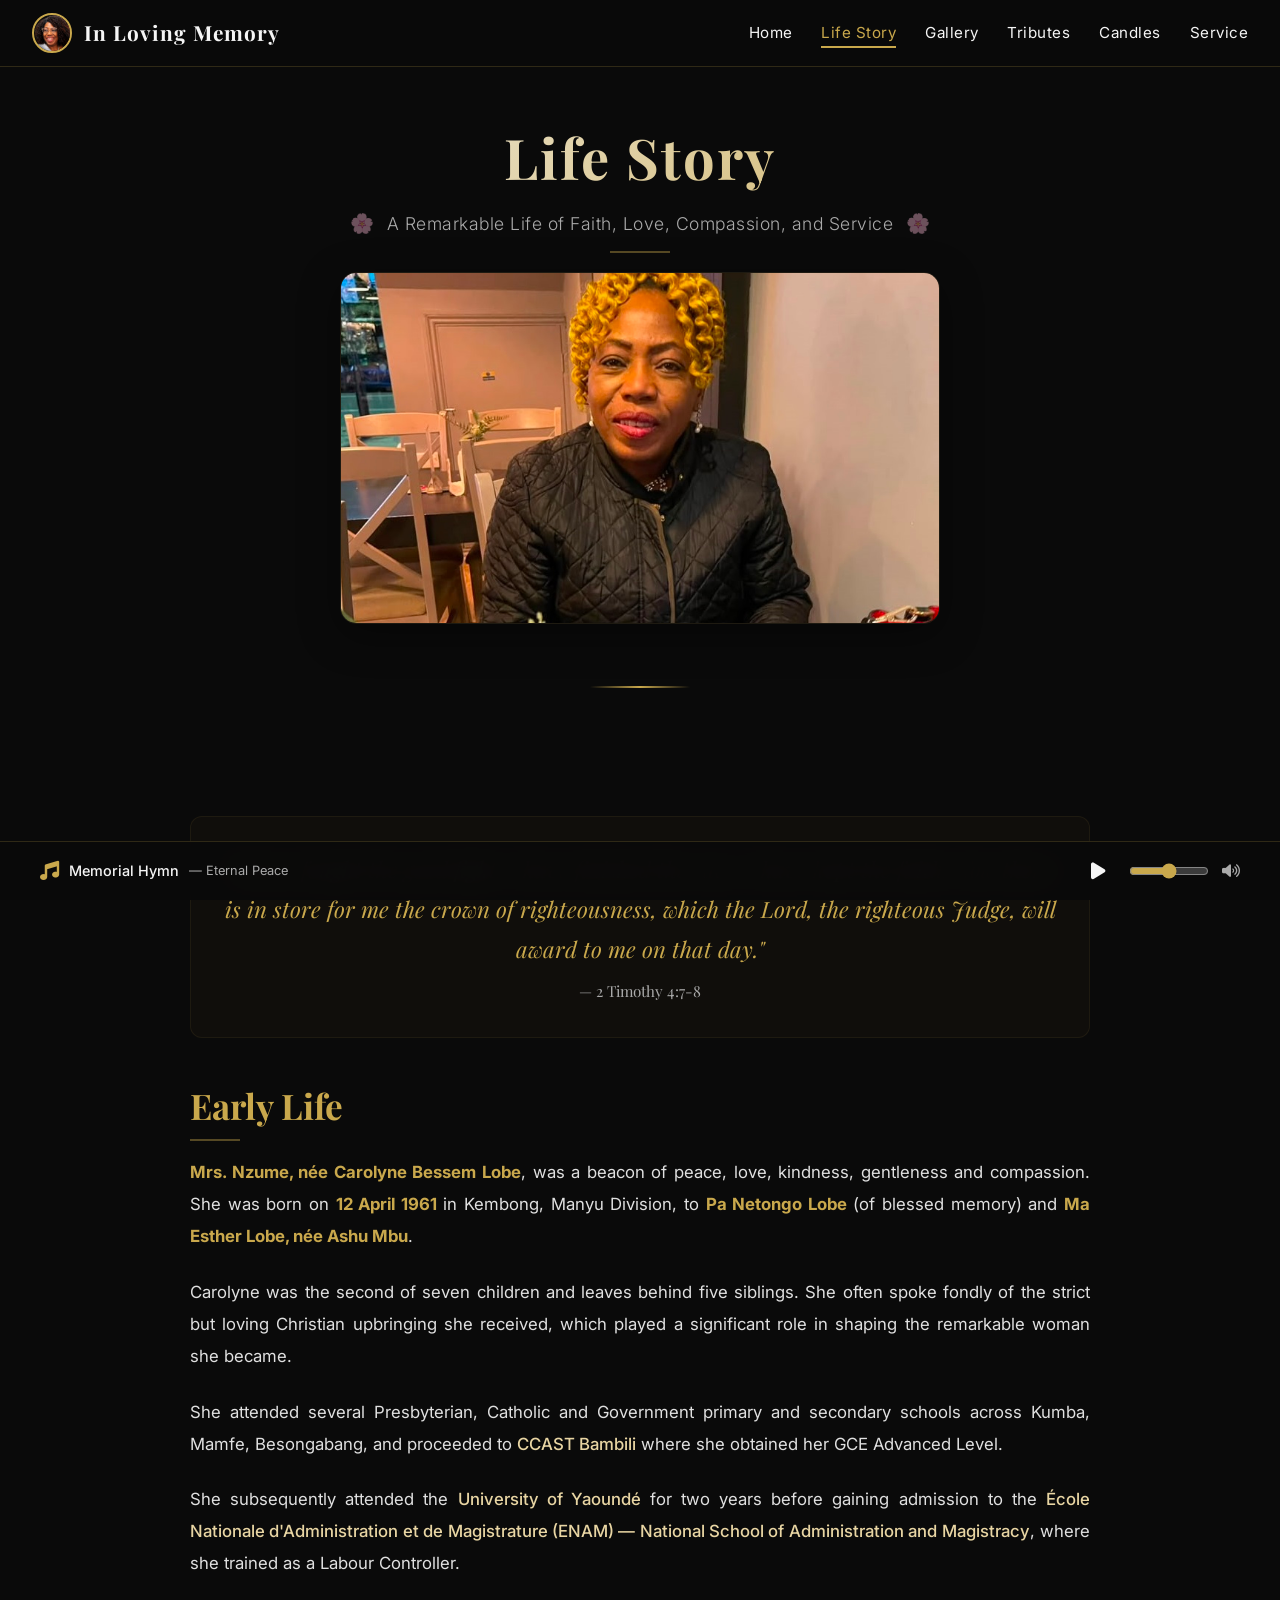
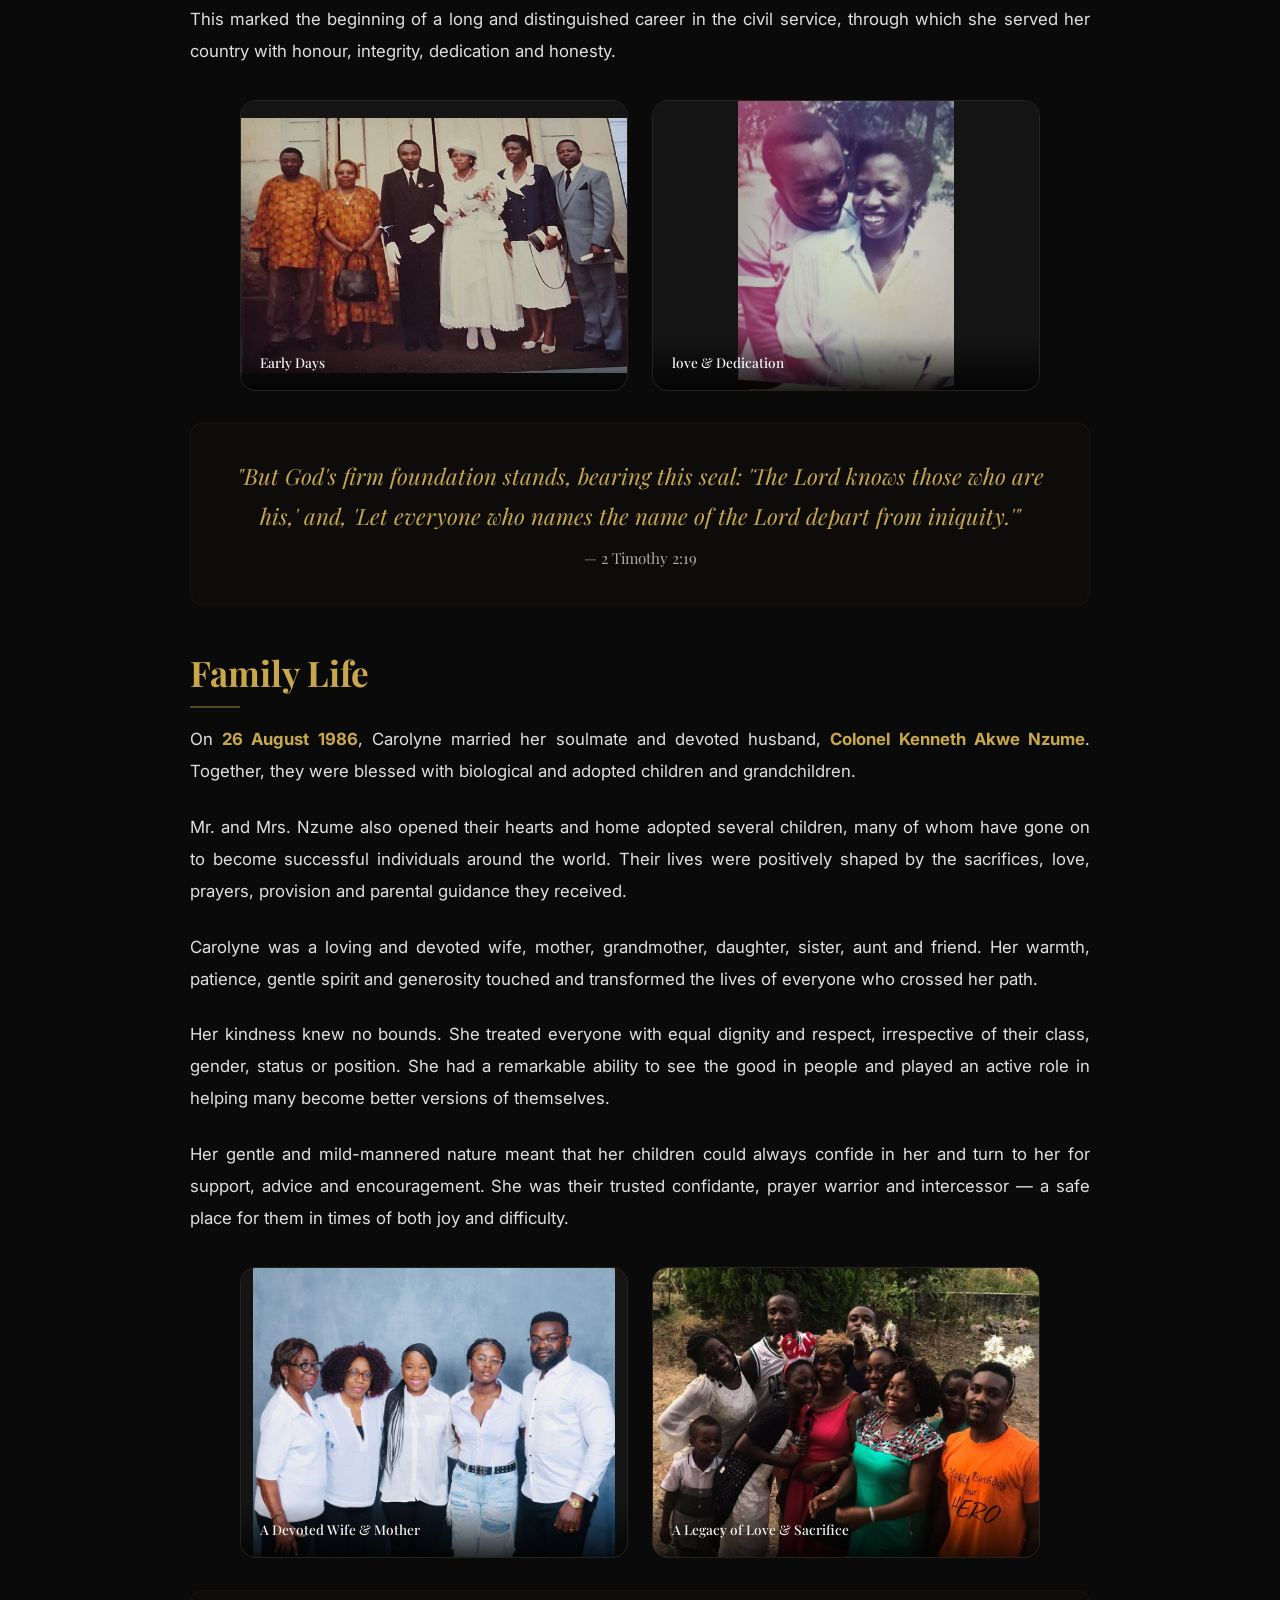
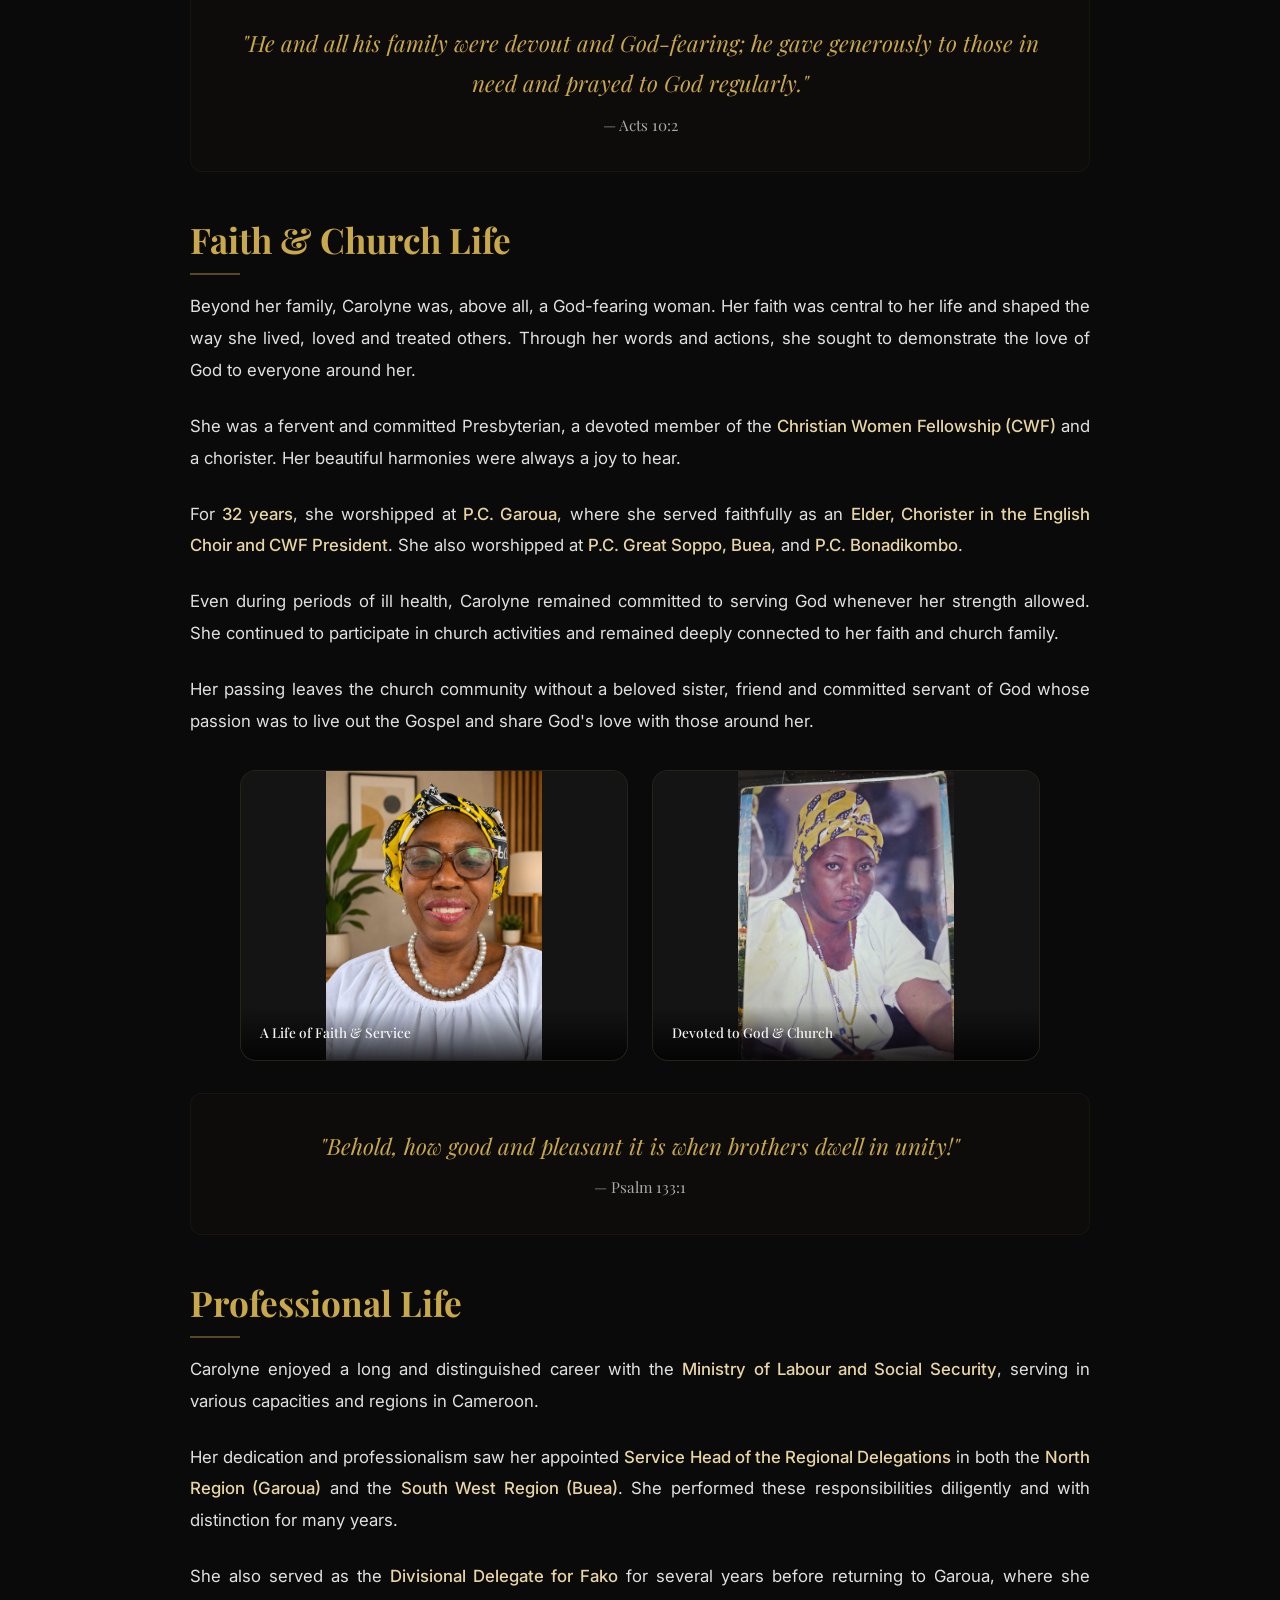
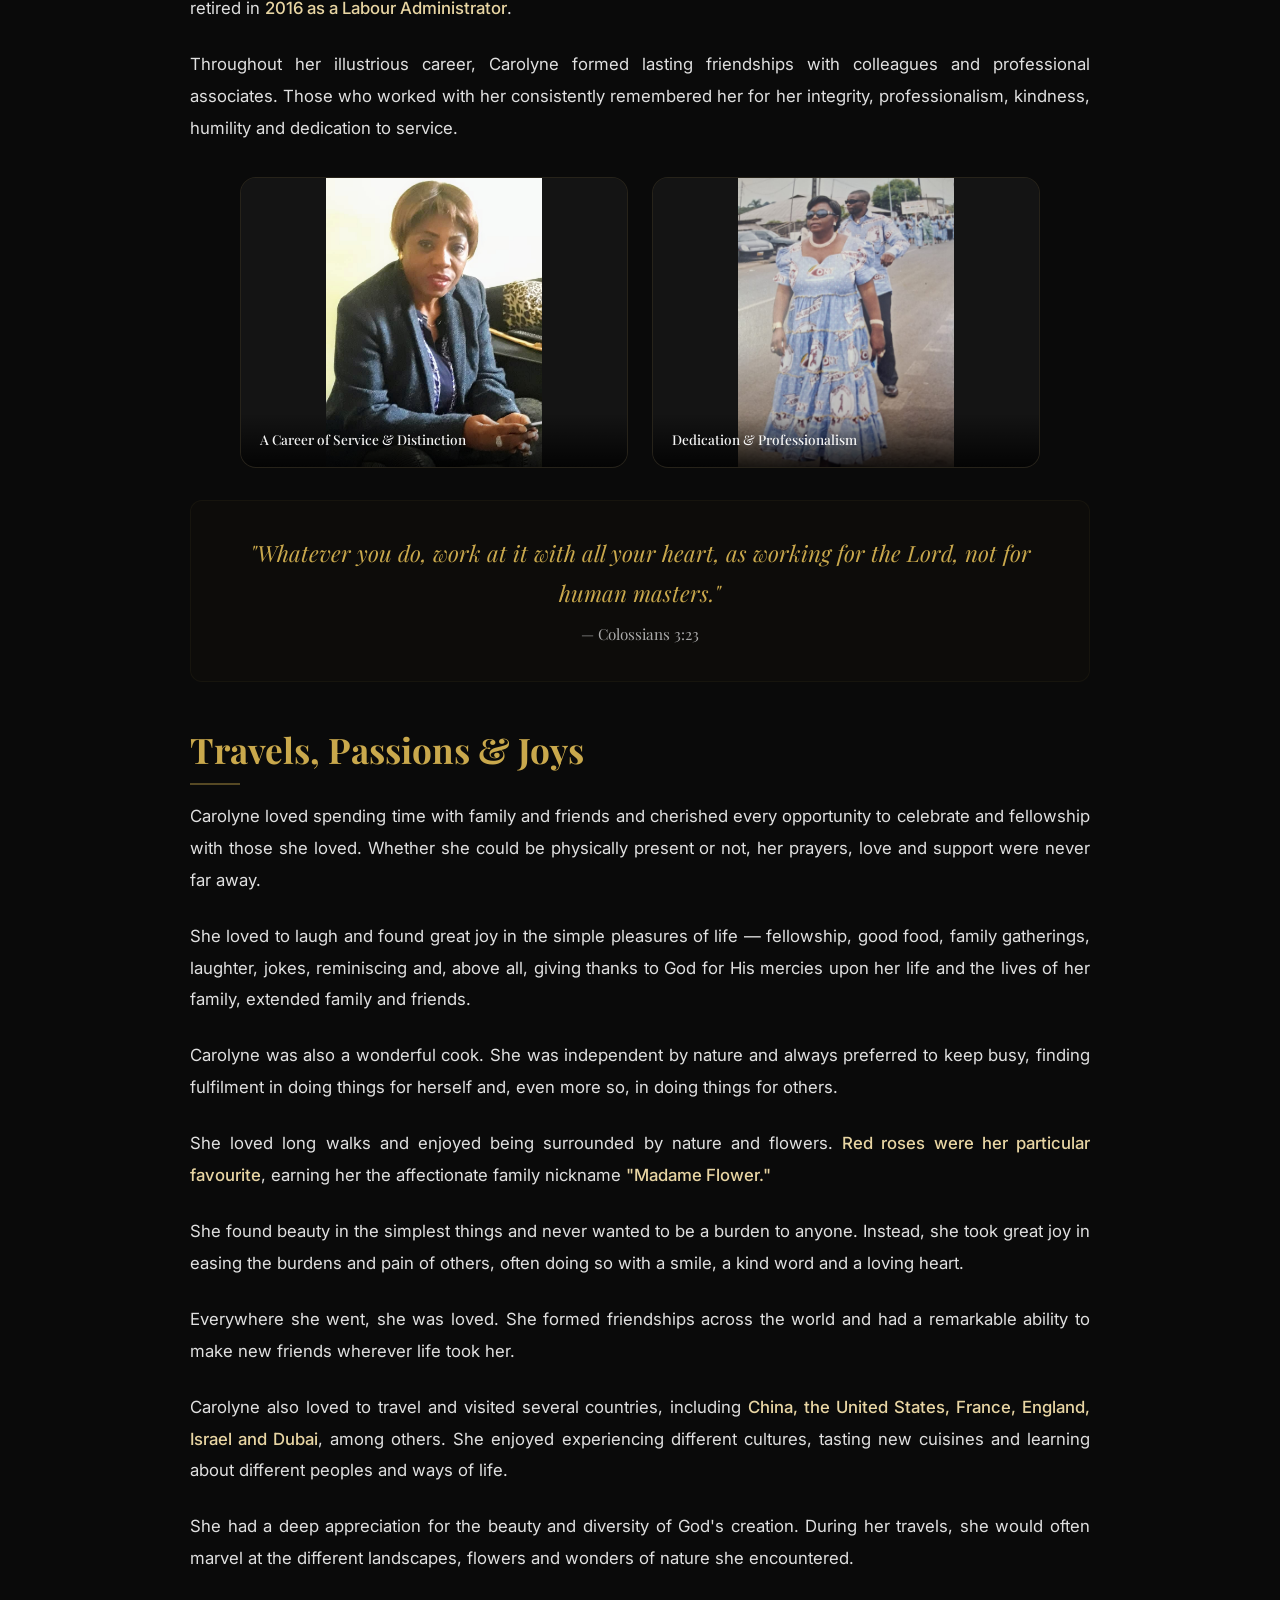
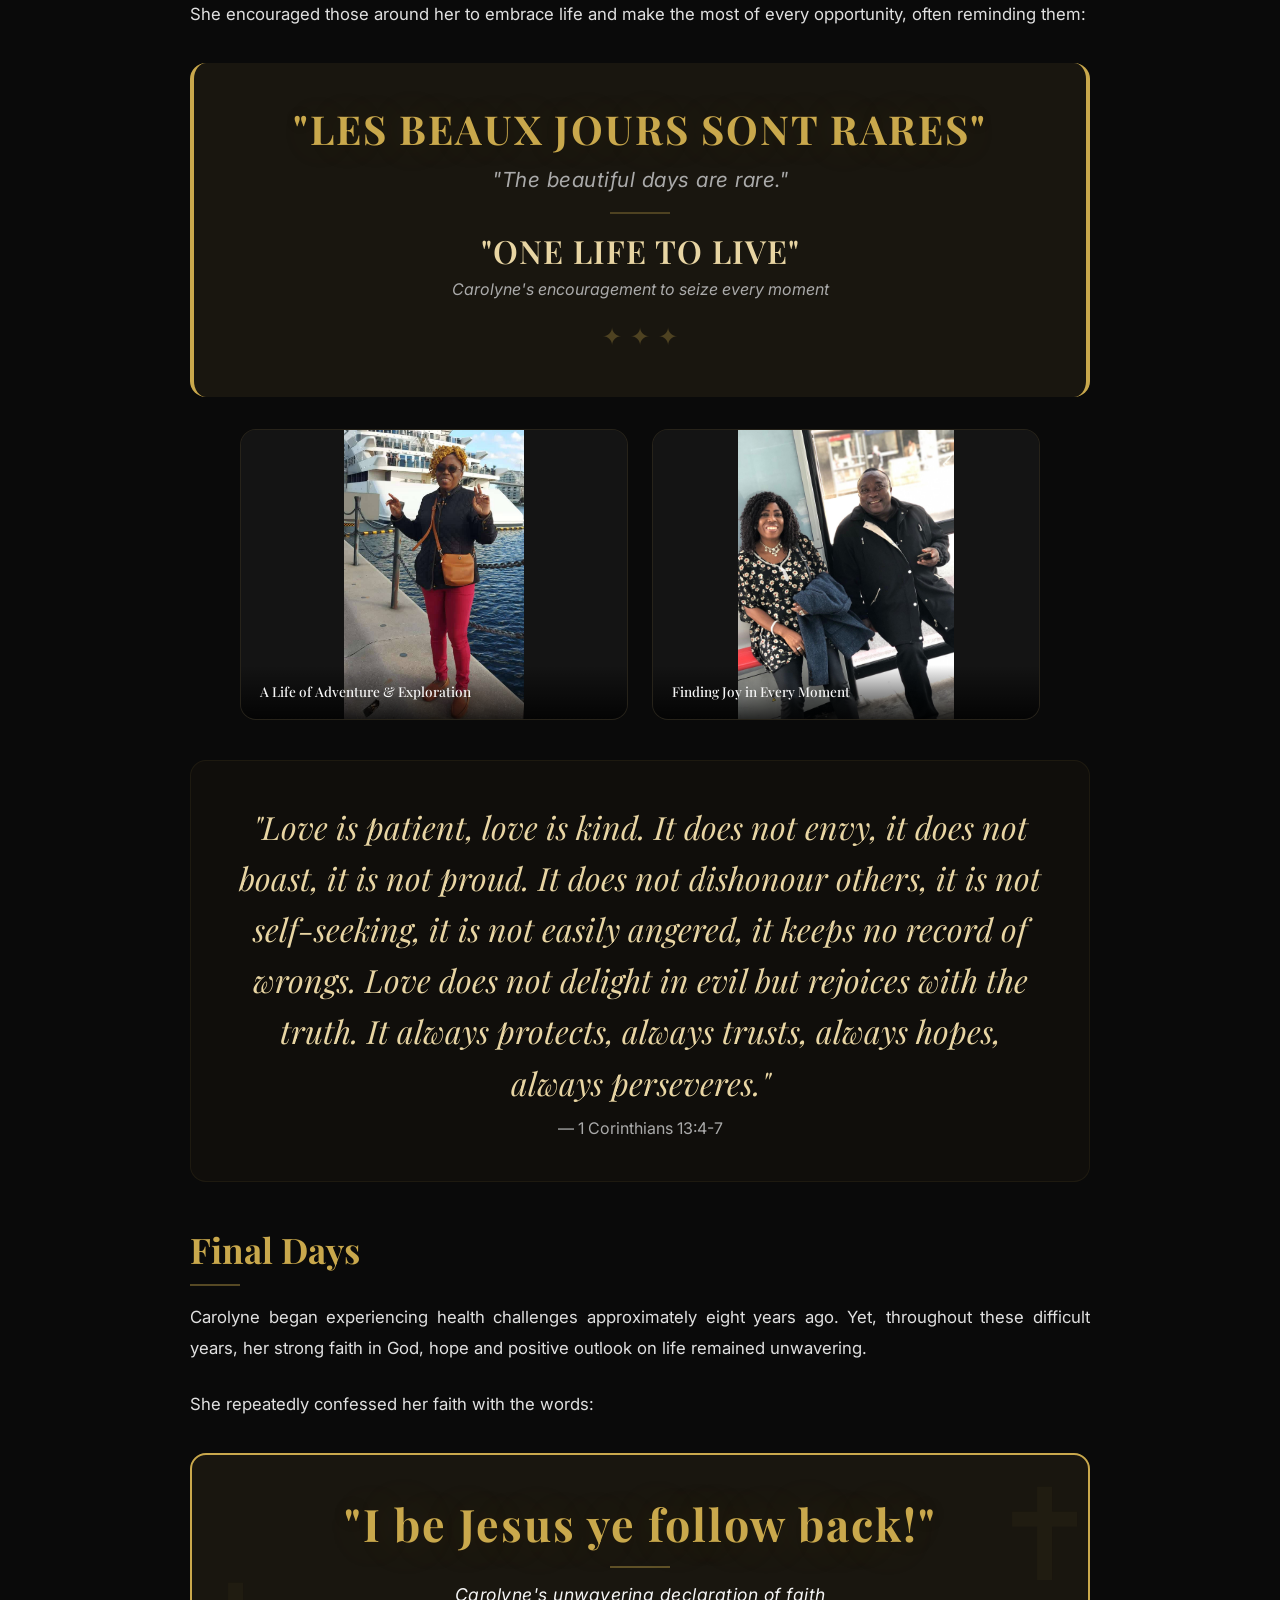
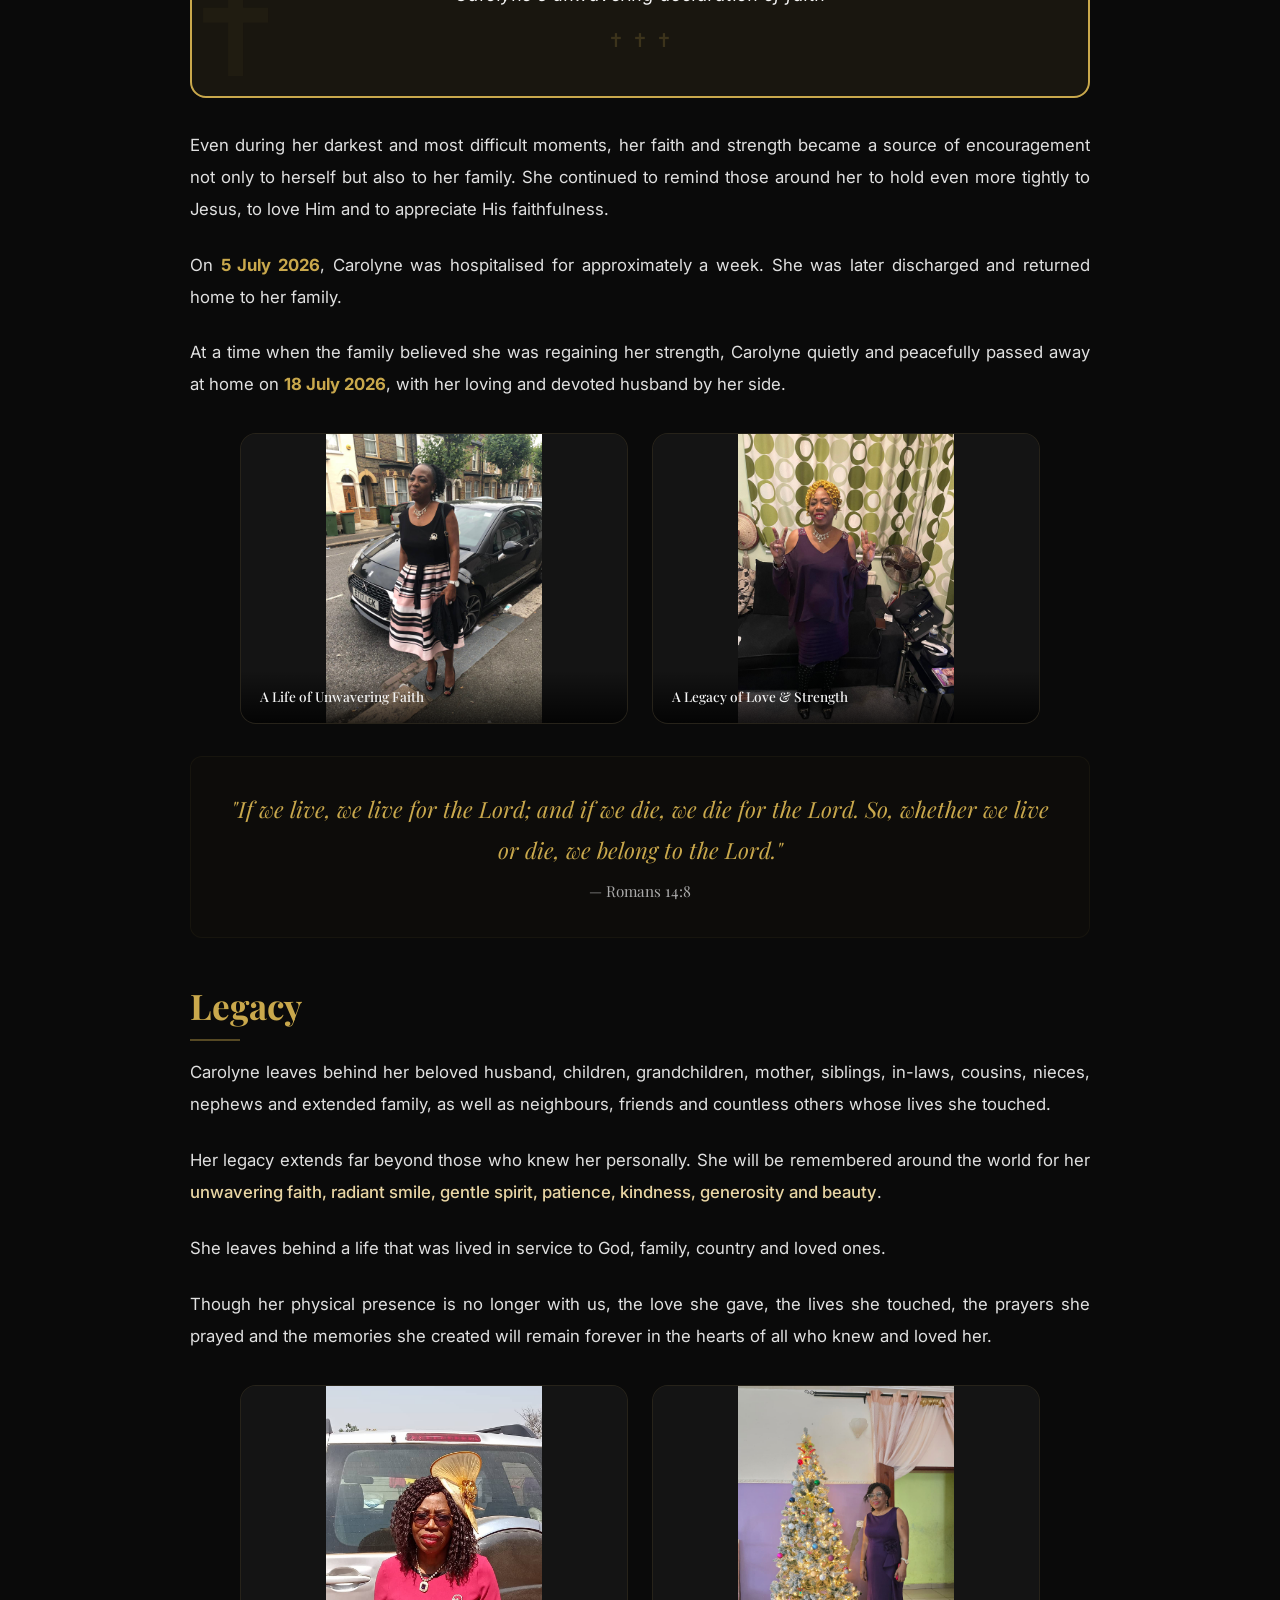
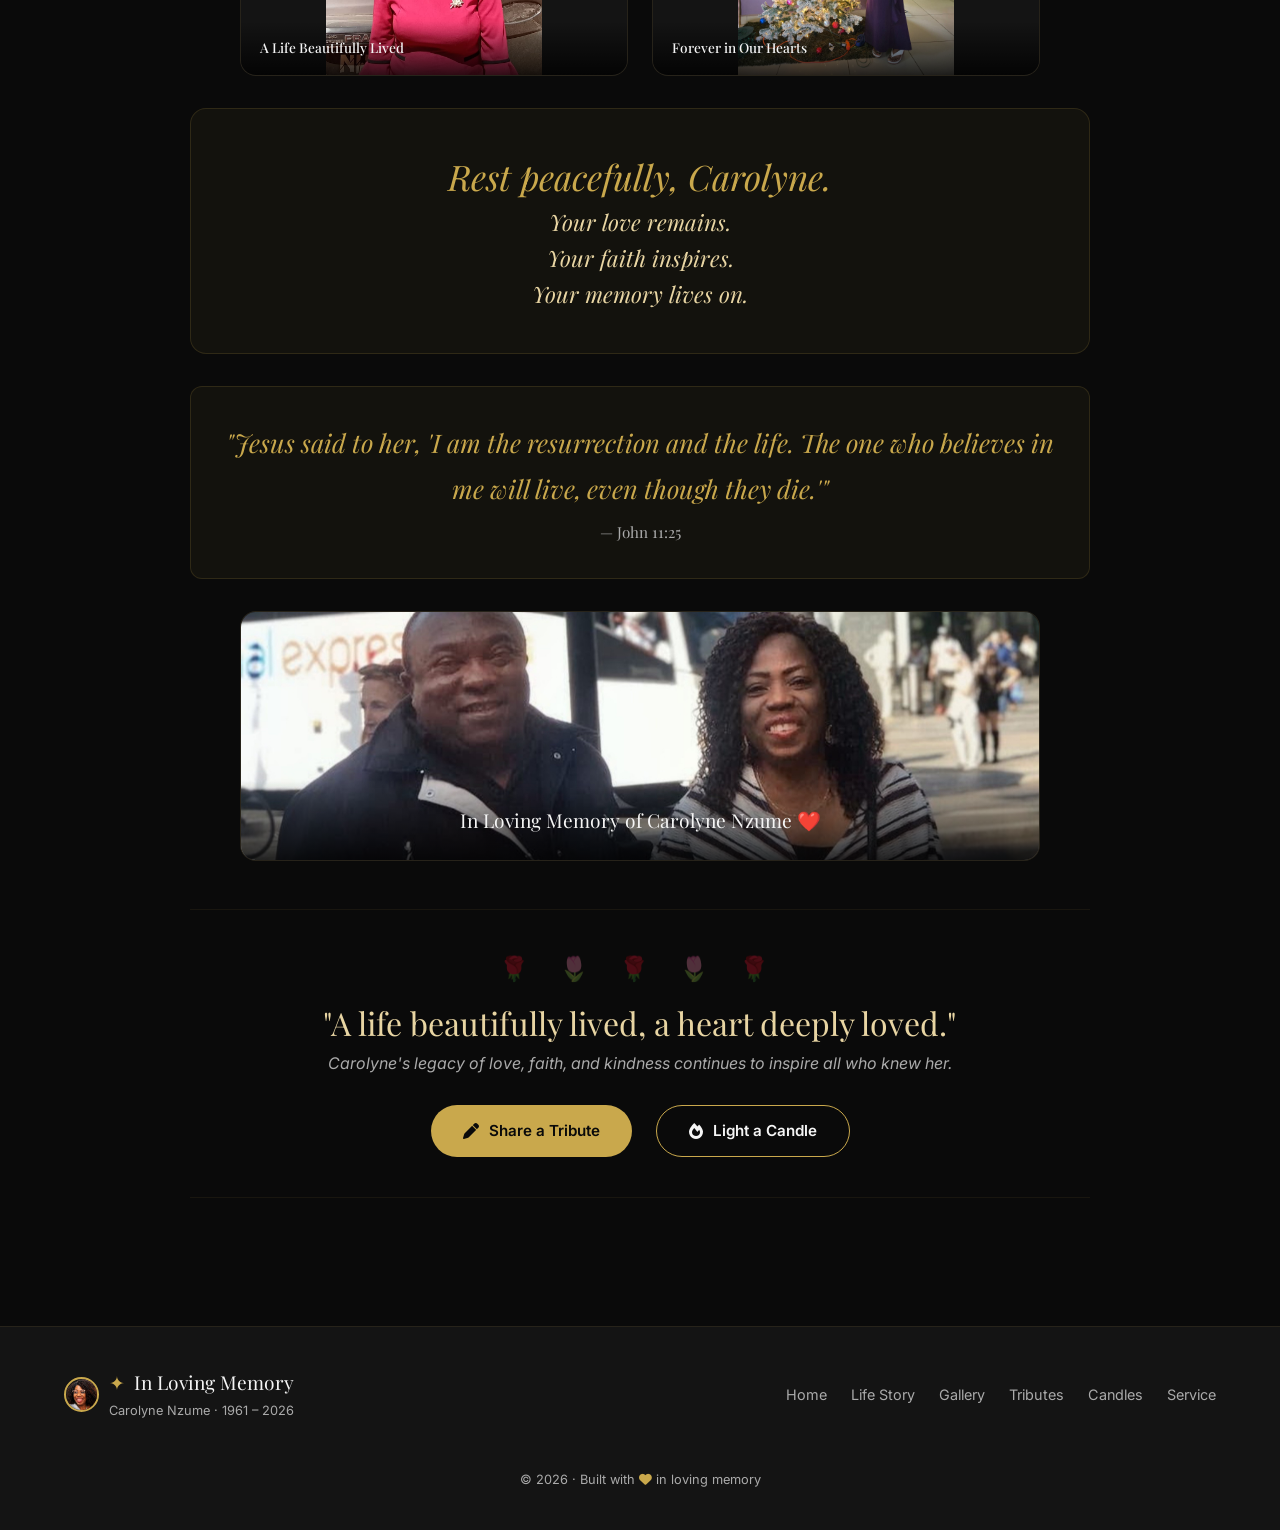
==== commit d5a2c75f: "new" ====
--- a/about.html
+++ b/about.html
@@ -226,7 +226,7 @@
         .page-header h1 {
             font-family: var(--font-serif);
             font-size: 3.5rem;
-            margin-bottom: 0.3rem;
+            margin-bottom: 0.5rem;
             background: linear-gradient(135deg, var(--white) 0%, var(--gold) 100%);
             -webkit-background-clip: text;
             -webkit-text-fill-color: transparent;
@@ -300,20 +300,21 @@
 
         .bio-content .bio-quote {
             font-family: var(--font-serif);
-            font-size: 1.6rem;
+            font-size: 1.4rem;
             font-style: italic;
             color: var(--gold);
             text-align: center;
-            padding: 2rem 0;
-            border-top: 1px solid rgba(201, 168, 76, 0.1);
-            border-bottom: 1px solid rgba(201, 168, 76, 0.1);
+            padding: 2rem;
+            background: rgba(201, 168, 76, 0.03);
+            border-radius: 12px;
+            border: 1px solid rgba(201, 168, 76, 0.08);
             margin: 2rem 0;
-            line-height: 1.6;
+            line-height: 1.8;
         }
 
         .bio-content .bio-quote small {
             display: block;
-            font-size: 1rem;
+            font-size: 0.95rem;
             color: var(--gray);
             font-style: normal;
             margin-top: 0.5rem;
@@ -334,8 +335,8 @@
         .section-subtitle {
             font-family: var(--font-serif);
             color: var(--gold);
-            font-size: 1.8rem;
-            margin: 2rem 0 1rem;
+            font-size: 2.2rem;
+            margin: 2.5rem 0 1rem;
             text-align: left;
             position: relative;
             padding-left: 0;
@@ -351,60 +352,83 @@
             opacity: 0.4;
         }
 
-                 /* ====== BIOGRAPHY IMAGES ====== */
-        .bio-images-grid {
-            display: grid;
-            grid-template-columns: repeat(auto-fill, minmax(280px, 1fr));
-            gap: 1.5rem;
+       /* ====== BIOGRAPHY IMAGES ====== */
+.bio-images-grid {
+    display: grid;
+    grid-template-columns: repeat(auto-fill, minmax(280px, 1fr));
+    gap: 1.5rem;
+    margin: 2rem auto;
+    max-width: 800px;
+}
+
+.bio-image-item {
+    position: relative;
+    border-radius: 16px;
+    overflow: hidden;
+    aspect-ratio: 4/3;
+    background: var(--dark);
+    border: 1px solid rgba(201, 168, 76, 0.1);
+    transition: transform 0.4s ease, box-shadow 0.4s ease;
+    display: flex;
+    align-items: center;
+    justify-content: center;
+}
+
+.bio-image-item:hover {
+    transform: translateY(-5px);
+    box-shadow: 0 15px 40px rgba(0, 0, 0, 0.5);
+    border-color: rgba(201, 168, 76, 0.3);
+}
+
+.bio-image-item img {
+    width: 100%;
+    height: 100%;
+    object-fit: contain;
+    display: block;
+    background: var(--dark);
+}
+
+.bio-image-item .image-caption {
+    position: absolute;
+    bottom: 0;
+    left: 0;
+    right: 0;
+    padding: 1rem 1.2rem;
+    background: linear-gradient(transparent, rgba(0, 0, 0, 0.8));
+    color: var(--white);
+    font-size: 0.85rem;
+    font-weight: 500;
+    font-family: var(--font-serif);
+}
+       
+
+        /* ====== BIOGRAPHY VIDEO ====== */
+        .bio-video-section {
             margin: 2rem auto;
-            max-width: 800px;
-        }
-
-        .bio-image-item {
-            position: relative;
             border-radius: 16px;
             overflow: hidden;
-            aspect-ratio: 4/3;
             background: var(--dark);
             border: 1px solid rgba(201, 168, 76, 0.1);
-            transition: transform 0.4s ease, box-shadow 0.4s ease;
-        }
-
-        .bio-image-item:hover {
-            transform: translateY(-5px);
-            box-shadow: 0 15px 40px rgba(0, 0, 0, 0.5);
-            border-color: rgba(201, 168, 76, 0.3);
-        }
-
-        .bio-image-item img {
+            max-width: 800px;
+        }
+
+        .bio-video-section video {
             width: 100%;
-            height: 100%;
-            object-fit: cover;  /* Changed back to cover to fill the area */
             display: block;
         }
 
-        .bio-image-item .image-caption {
-            position: absolute;
-            bottom: 0;
-            left: 0;
-            right: 0;
-            padding: 1rem 1.2rem;
-            background: linear-gradient(transparent, rgba(0, 0, 0, 0.8));
-            color: var(--white);
-            font-size: 0.85rem;
-            font-weight: 500;
-            font-family: var(--font-serif);
-        }
-
-                .bio-image-item img {
-            width: 100%;
-            height: 100%;
-            object-fit: cover;
-            object-position: center;  /* Centers the image when cropping */
-            display: block;
-        }
-
-        
+        .bio-video-section .video-caption {
+            padding: 1rem 1.5rem;
+            text-align: center;
+            color: var(--gray);
+            font-size: 0.9rem;
+            border-top: 1px solid rgba(201, 168, 76, 0.05);
+        }
+
+        .bio-video-section .video-caption i {
+            color: var(--gold);
+            margin-right: 0.5rem;
+        }
 
         /* ====== QUOTE SECTION ====== */
         .quote-section {
@@ -428,175 +452,6 @@
             color: var(--gray);
             font-size: 1rem;
             margin-top: 0.5rem;
-        }
-
-        /* ====== ACHIEVEMENTS SECTION ====== */
-        .achievements-section {
-            background: rgba(255, 255, 255, 0.02);
-            border-radius: 16px;
-            padding: 2.5rem;
-            margin: 2.5rem 0;
-            border: 1px solid rgba(201, 168, 76, 0.08);
-        }
-
-        .achievements-section .section-header {
-            text-align: center;
-            margin-bottom: 2rem;
-        }
-
-        .achievements-section .section-header h2 {
-            font-family: var(--font-serif);
-            font-size: 2.2rem;
-            color: var(--gold);
-            margin-bottom: 0.3rem;
-        }
-
-        .achievements-section .section-header .section-divider {
-            width: 60px;
-            height: 2px;
-            background: var(--gold);
-            margin: 0.5rem auto 0;
-            opacity: 0.4;
-        }
-
-        .achievements-grid {
-            display: grid;
-            grid-template-columns: repeat(auto-fit, minmax(220px, 1fr));
-            gap: 1.5rem;
-        }
-
-        .achievement-card {
-            background: rgba(255, 255, 255, 0.03);
-            padding: 2rem 1.5rem;
-            border-radius: 12px;
-            text-align: center;
-            transition: all 0.4s ease;
-            border: 1px solid rgba(201, 168, 76, 0.05);
-        }
-
-        .achievement-card:hover {
-            transform: translateY(-5px);
-            border-color: rgba(201, 168, 76, 0.2);
-            box-shadow: 0 10px 30px rgba(0, 0, 0, 0.3);
-            background: rgba(255, 255, 255, 0.05);
-        }
-
-        .achievement-card .icon {
-            font-size: 2.5rem;
-            color: var(--gold);
-            margin-bottom: 0.8rem;
-            display: block;
-        }
-
-        .achievement-card h3 {
-            font-family: var(--font-serif);
-            font-size: 1.1rem;
-            color: var(--white);
-            margin-bottom: 0.3rem;
-        }
-
-        .achievement-card p {
-            font-size: 0.9rem;
-            color: var(--gray);
-            line-height: 1.5;
-        }
-
-        /* ====== TIMELINE / JOURNEY SECTION ====== */
-        .journey-section {
-            margin: 2.5rem 0;
-            padding: 2.5rem 0;
-            border-top: 1px solid rgba(201, 168, 76, 0.08);
-            border-bottom: 1px solid rgba(201, 168, 76, 0.08);
-        }
-
-        .journey-section .section-header {
-            text-align: center;
-            margin-bottom: 2.5rem;
-        }
-
-        .journey-section .section-header h2 {
-            font-family: var(--font-serif);
-            font-size: 2.2rem;
-            color: var(--gold);
-            margin-bottom: 0.3rem;
-        }
-
-        .journey-section .section-header .section-divider {
-            width: 60px;
-            height: 2px;
-            background: var(--gold);
-            margin: 0.5rem auto 0;
-            opacity: 0.4;
-        }
-
-        .timeline {
-            position: relative;
-            padding-left: 2.5rem;
-            max-width: 700px;
-            margin: 0 auto;
-        }
-
-        .timeline::before {
-            content: '';
-            position: absolute;
-            left: 0.7rem;
-            top: 0;
-            width: 2px;
-            height: 100%;
-            background: var(--gold);
-            opacity: 0.3;
-        }
-
-        .timeline-item {
-            position: relative;
-            margin-bottom: 2.5rem;
-            padding-left: 1.5rem;
-            animation: fadeInUp 0.6s ease forwards;
-            opacity: 0;
-        }
-
-        .timeline-item:nth-child(1) { animation-delay: 0.05s; }
-        .timeline-item:nth-child(2) { animation-delay: 0.1s; }
-        .timeline-item:nth-child(3) { animation-delay: 0.15s; }
-        .timeline-item:nth-child(4) { animation-delay: 0.2s; }
-        .timeline-item:nth-child(5) { animation-delay: 0.25s; }
-
-        @keyframes fadeInUp {
-            from { opacity: 0; transform: translateY(20px); }
-            to { opacity: 1; transform: translateY(0); }
-        }
-
-        .timeline-dot {
-            position: absolute;
-            left: -2.2rem;
-            top: 0.3rem;
-            width: 16px;
-            height: 16px;
-            border-radius: 50%;
-            background: var(--gold);
-            border: 3px solid var(--black);
-            box-shadow: 0 0 20px rgba(201, 168, 76, 0.2);
-        }
-
-        .timeline-content .timeline-year {
-            font-weight: 700;
-            color: var(--gold);
-            font-size: 1.1rem;
-            display: block;
-            margin-bottom: 0.2rem;
-        }
-
-        .timeline-content h3 {
-            font-family: var(--font-serif);
-            font-size: 1.2rem;
-            color: var(--white);
-            margin-bottom: 0.2rem;
-        }
-
-        .timeline-content p {
-            color: var(--gray);
-            font-size: 0.95rem;
-            line-height: 1.6;
         }
 
         /* ====== STYLISH BOTTOM SECTION ====== */
@@ -715,40 +570,7 @@
             font-family: var(--font-serif);
         }
 
-/* ====== SUBTITLES - LEFT ALIGNED ====== */
-.section-subtitle {
-    font-family: var(--font-serif);
-    color: var(--gold);
-    font-size: 2.2rem;  /* Increased from 1.8rem */
-    margin: 2rem 0 1rem;
-    text-align: left;
-    position: relative;
-    padding-left: 0;
-}
-
-.section-subtitle::after {
-    content: '';
-    display: block;
-    width: 60px;
-    height: 2px;
-    background: var(--gold);
-    margin: 0.3rem 0 0;
-    opacity: 0.4;
-}
-
-@media (max-width: 768px) {
-    .section-subtitle {
-        font-size: 1.8rem;  /* Increased from 1.5rem */
-    }
-}
-
-@media (max-width: 480px) {
-    .section-subtitle {
-        font-size: 1.5rem;  /* Increased from 1.2rem */
-    }
-}
-
-                /* ====== FOOTER ====== */
+        /* ====== FOOTER ====== */
         .footer {
             background: var(--dark);
             padding: 2.5rem 0;
@@ -786,16 +608,6 @@
         .footer-links a { color: var(--gray); font-size: 0.9rem; }
         .footer-links a:hover { color: var(--gold); }
         .footer-copy { font-size: 0.8rem; color: var(--gray); text-align: center; width: 100%; margin-top: 1.5rem; }
-
-        @media (max-width: 768px) {
-            .footer-content { flex-direction: column; text-align: center; }
-            .footer-links { justify-content: center; }
-        }
-
-        @media (max-width: 480px) {
-            .footer-brand { font-size: 1rem; }
-            .footer-brand .footer-logo { width: 28px; height: 28px; }
-        }
 
         @media (max-width: 768px) {
             .page-header h1 { font-size: 2.8rem; }
@@ -813,10 +625,7 @@
             .intro-image-wrapper { max-width: 100%; margin: 1rem auto 0; }
             .intro-image-wrapper img { max-height: 250px; }
             .memorial-banner .banner-caption { font-size: 1rem; padding: 1rem; }
-            .achievements-grid { grid-template-columns: repeat(auto-fit, minmax(180px, 1fr)); }
-            .timeline { padding-left: 1.8rem; }
-            .timeline-dot { left: -1.6rem; width: 12px; height: 12px; }
-            .section-subtitle { font-size: 1.5rem; }
+            .section-subtitle { font-size: 1.8rem; }
         }
 
         @media (max-width: 480px) {
@@ -835,13 +644,7 @@
             .bottom-memorial-section .flower-decoration { font-size: 1.2rem; letter-spacing: 8px; }
             .intro-image-wrapper img { max-height: 180px; }
             .memorial-banner .banner-caption { font-size: 0.8rem; padding: 0.8rem; }
-            .section-subtitle { font-size: 1.2rem; }
-            .achievements-section { padding: 1.5rem; }
-            .achievements-grid { grid-template-columns: 1fr; }
-            .journey-section { padding: 1.5rem 0; }
-            .timeline { padding-left: 1.5rem; }
-            .timeline-item { padding-left: 1rem; }
-            .timeline-dot { left: -1.3rem; width: 10px; height: 10px; }
+            .section-subtitle { font-size: 1.4rem; }
         }
     </style>
 </head>
@@ -865,31 +668,30 @@
                 <li><a href="gallery.html" class="nav-link">Gallery</a></li>
                 <li><a href="tributes.html" class="nav-link">Tributes</a></li>
                 <li><a href="candles.html" class="nav-link">Candles</a></li>
-                <li><a href="service.html" class="nav-link">Funeral Service</a></li>
+                <li><a href="service.html" class="nav-link">Service</a></li>
             </ul>
         </div>
     </nav>
 
-            <!-- ====== MUSIC PLAYER ====== -->
+    <!-- ====== MUSIC PLAYER ====== -->
     <section id="music-section" class="music-player-bar">
         <div class="music-container">
             <div class="music-info">
-                <i class="fas fa-music music-icon" id="musicStatusIcon"></i>
+                <i class="fas fa-music music-icon"></i>
                 <span class="music-title">Memorial Hymn</span>
                 <span class="music-artist">— Eternal Peace</span>
-                <span class="music-status" id="musicStatus">● Playing</span>
             </div>
             <div class="music-controls">
-                <button class="music-btn" id="musicPlayBtn" onclick="toggleMusic()">
-                    <i class="fas fa-pause" id="musicPlayIcon"></i>
+                <button class="music-btn" id="musicPlayBtn">
+                    <i class="fas fa-play" id="musicPlayIcon"></i>
                 </button>
-                <input type="range" class="music-volume" id="musicVolume" min="0" max="1" step="0.01" value="0.5" oninput="changeVolume(this.value)" />
+                <input type="range" class="music-volume" id="musicVolume" min="0" max="1" step="0.01" value="0.5" />
                 <span class="volume-icon"><i class="fas fa-volume-up"></i></span>
             </div>
         </div>
-         <audio id="bgMusic" loop preload="auto">
-                <source src="music/Best Christian Hymns Compilation  Old & Traditional Church Songs.mp3" type="audio/mpeg" />
-            </audio>
+        <audio id="bgMusic" loop preload="auto">
+            <source src="music/Best Christian Hymns Compilation  Old & Traditional Church Songs.mp3" type="audio/mpeg" />
+        </audio>
     </section>
 
     <!-- ====== MAIN CONTENT ====== -->
@@ -901,7 +703,7 @@
                     <h1>Life Story</h1>
                     <div class="subtitle-wrapper">
                         <span class="flower">🌸</span>
-                        <p>Celebrating the journey of Carolyne Nzume</p>
+                        <p>A Remarkable Life of Faith, Love, Compassion, and Service</p>
                         <span class="flower">🌸</span>
                     </div>
                     <div class="divider-line"></div>
@@ -919,189 +721,360 @@
             <div class="container">
                 <div class="bio-content">
 
-                    <!-- ====== BIOGRAPHY TEXT ====== -->
-                    <p class="bio-text">
-                        <strong>Mrs. Nzume née Carolyne Bessem Lobe</strong>, a beacon of peace, love, kindness, gentleness and compassion. She was born on the <strong>12th April 1961</strong> in Kembong, Manyu Division to <strong>Pa Netongo Lobe</strong> (of blessed memory) and <strong>Ma Esther Lobe nee Ashu Mbu</strong>.
-                    </p>
-
-                    <p class="bio-text">
-                        Mrs. Nzume lived a remarkable life filled with passions and accomplishments.
-                    </p>
-
-                    <!-- ====== IMAGE 1 ====== -->
+                    <!-- ====== HERO QUOTE ====== -->
+                    <div class="bio-quote">
+                        "I have fought the good fight, I have finished the race, I have kept the faith. Now there is in store for me the crown of righteousness, which the Lord, the righteous Judge, will award to me on that day."
+                        <small>— 2 Timothy 4:7-8</small>
+                    </div>
+
+                    <!-- ====== EARLY LIFE ====== -->
+                    <h2 class="section-subtitle">Early Life</h2>
+
+                    <p class="bio-text">
+                        <strong>Mrs. Nzume, née Carolyne Bessem Lobe</strong>, was a beacon of peace, love, kindness, gentleness and compassion. She was born on <strong>12 April 1961</strong> in Kembong, Manyu Division, to <strong>Pa Netongo Lobe</strong> (of blessed memory) and <strong>Ma Esther Lobe, née Ashu Mbu</strong>.
+                    </p>
+
+                    <p class="bio-text">
+                        Carolyne was the second of seven children and leaves behind five siblings. She often spoke fondly of the strict but loving Christian upbringing she received, which played a significant role in shaping the remarkable woman she became.
+                    </p>
+
+                    <p class="bio-text">
+                        She attended several Presbyterian, Catholic and Government primary and secondary schools across Kumba, Mamfe, Besongabang, and proceeded to <span class="highlight">CCAST Bambili</span> where she obtained her GCE Advanced Level.
+                    </p>
+
+                    <p class="bio-text">
+                        She subsequently attended the <span class="highlight">University of Yaoundé</span> for two years before gaining admission to the <span class="highlight">École Nationale d'Administration et de Magistrature (ENAM) — National School of Administration and Magistracy</span>, where she trained as a Labour Controller.
+                    </p>
+
+                    <p class="bio-text">
+                        This marked the beginning of a long and distinguished career in the civil service, through which she served her country with honour, integrity, dedication and honesty.
+                    </p>
+
+                    <!-- ====== EARLY LIFE IMAGES ====== -->
                     <div class="bio-images-grid">
                         <div class="bio-image-item">
-                            <img src="images/IMG-20260804-WA0094.jpg" alt="Carolyne Nzume - Early Life" />
-                            <div class="image-caption">Early Life &amp; Education</div>
-                        </div>
-                        <div class="bio-image-item">
-                            <img src="images/IMG-20260804-WA0271.jpg" alt="Carolyne Nzume - Academic Journey" />
-                            <div class="image-caption">Academic Achievements</div>
-                        </div>
-                    </div>
-
-                    <h2 class="section-subtitle">Academic Life</h2>
-
-                    <p class="bio-text">
-                        With regards to her academic life, she attended several <span class="highlight">Presbyterian, Catholic and Government</span> primary and secondary schools across <span class="highlight">Kumba, Mamfe, Besongabang</span> and obtained the <span class="highlight">GCE A' levels at CCAST Bambili in 1983</span>.
-                    </p>
-
-                    <p class="bio-text">
-                        She proceeded to the <span class="highlight">University of Yaounde</span> for two years and gained admission into <span class="highlight">ENAM</span>, where she trained as a Labour Controller.
-                    </p>
-
-                    <!-- ====== IMAGE 2 ====== -->
+                            <img src="images/WhatsApp Image 2026-08-11 at 2.30.26 AM.jpeg" alt="Carolyne Nzume - Early Life" />
+                            <div class="image-caption">Early Days </div>
+                        </div>
+                        <div class="bio-image-item">
+                            <img src="images/WhatsApp Image 2026-08-11 at 2.30.27 AM (6).jpeg" alt="Carolyne Nzume - Education" />
+                            <div class="image-caption">love &amp; Dedication</div>
+                        </div>
+                    </div>
+
+                    <!-- ====== EARLY LIFE QUOTE ====== -->
+                    <div class="bio-quote" style="border-color: rgba(201,168,76,0.05); background: rgba(201,168,76,0.02);">
+                        "But God's firm foundation stands, bearing this seal: 'The Lord knows those who are his,' and, 'Let everyone who names the name of the Lord depart from iniquity.'"
+                        <small>— 2 Timothy 2:19</small>
+                    </div>
+
+                    <!-- ====== FAMILY LIFE ====== -->
+                    <h2 class="section-subtitle">Family Life</h2>
+
+                    <p class="bio-text">
+                        On <strong>26 August 1986</strong>, Carolyne married her soulmate and devoted husband, <strong>Colonel Kenneth Akwe Nzume</strong>. Together, they were blessed with biological and adopted children and grandchildren.
+                    </p>
+
+                    <p class="bio-text">
+                        Mr. and Mrs. Nzume also opened their hearts and home adopted several children, many of whom have gone on to become successful individuals around the world. Their lives were positively shaped by the sacrifices, love, prayers, provision and parental guidance they received.
+                    </p>
+
+                    <p class="bio-text">
+                        Carolyne was a loving and devoted wife, mother, grandmother, daughter, sister, aunt and friend. Her warmth, patience, gentle spirit and generosity touched and transformed the lives of everyone who crossed her path.
+                    </p>
+
+                    <p class="bio-text">
+                        Her kindness knew no bounds. She treated everyone with equal dignity and respect, irrespective of their class, gender, status or position. She had a remarkable ability to see the good in people and played an active role in helping many become better versions of themselves.
+                    </p>
+
+                    <p class="bio-text">
+                        Her gentle and mild-mannered nature meant that her children could always confide in her and turn to her for support, advice and encouragement. She was their trusted confidante, prayer warrior and intercessor — a safe place for them in times of both joy and difficulty.
+                    </p>
+
+                    <!-- ====== FAMILY LIFE IMAGES ====== -->
                     <div class="bio-images-grid">
                         <div class="bio-image-item">
+                            <img src="images/IMG-20260804-WA0113.jpg" alt="Carolyne Nzume - Family" />
+                            <div class="image-caption">A Devoted Wife &amp; Mother</div>
+                        </div>
+                        <div class="bio-image-item">
+                            <img src="images/WhatsApp Image 2026-08-07 at 11.49.33 PM.jpeg" alt="Carolyne Nzume - Family Life" />
+                            <div class="image-caption">A Legacy of Love &amp; Sacrifice</div>
+                        </div>
+                    </div>
+
+                    <!-- ====== FAMILY QUOTE ====== -->
+                    <div class="bio-quote" style="border-color: rgba(201,168,76,0.05); background: rgba(201,168,76,0.02);">
+                        "He and all his family were devout and God-fearing; he gave generously to those in need and prayed to God regularly."
+                        <small>— Acts 10:2</small>
+                    </div>
+
+                    <!-- ====== FAITH & CHURCH LIFE ====== -->
+                    <h2 class="section-subtitle">Faith &amp; Church Life</h2>
+
+                    <p class="bio-text">
+                        Beyond her family, Carolyne was, above all, a God-fearing woman. Her faith was central to her life and shaped the way she lived, loved and treated others. Through her words and actions, she sought to demonstrate the love of God to everyone around her.
+                    </p>
+
+                    <p class="bio-text">
+                        She was a fervent and committed Presbyterian, a devoted member of the <span class="highlight">Christian Women Fellowship (CWF)</span> and a chorister. Her beautiful harmonies were always a joy to hear.
+                    </p>
+
+                    <p class="bio-text">
+                        For <span class="highlight">32 years</span>, she worshipped at <span class="highlight">P.C. Garoua</span>, where she served faithfully as an <span class="highlight">Elder, Chorister in the English Choir and CWF President</span>. She also worshipped at <span class="highlight">P.C. Great Soppo, Buea</span>, and <span class="highlight">P.C. Bonadikombo</span>.
+                    </p>
+
+                    <p class="bio-text">
+                        Even during periods of ill health, Carolyne remained committed to serving God whenever her strength allowed. She continued to participate in church activities and remained deeply connected to her faith and church family.
+                    </p>
+
+                    <p class="bio-text">
+                        Her passing leaves the church community without a beloved sister, friend and committed servant of God whose passion was to live out the Gospel and share God's love with those around her.
+                    </p>
+
+                    <!-- ====== FAITH IMAGES ====== -->
+                    <div class="bio-images-grid">
+                        <div class="bio-image-item">
+                            <img src="images/IMG-20260804-WA0073.jpg" alt="Carolyne Nzume - Church Life" />
+                            <div class="image-caption">A Life of Faith &amp; Service</div>
+                        </div>
+                        <div class="bio-image-item">
+                            <img src="images/IMG-20260804-WA0074.jpg" alt="Carolyne Nzume - Church Service" />
+                            <div class="image-caption">Devoted to God &amp; Church</div>
+                        </div>
+                    </div>
+
+                    <!-- ====== FAITH QUOTE ====== -->
+                    <div class="bio-quote" style="border-color: rgba(201,168,76,0.05); background: rgba(201,168,76,0.02);">
+                        "Behold, how good and pleasant it is when brothers dwell in unity!"
+                        <small>— Psalm 133:1</small>
+                    </div>
+
+                    <!-- ====== PROFESSIONAL LIFE ====== -->
+                    <h2 class="section-subtitle">Professional Life</h2>
+
+                    <p class="bio-text">
+                        Carolyne enjoyed a long and distinguished career with the <span class="highlight">Ministry of Labour and Social Security</span>, serving in various capacities and regions in Cameroon.
+                    </p>
+
+                    <p class="bio-text">
+                        Her dedication and professionalism saw her appointed <span class="highlight">Service Head of the Regional Delegations</span> in both the <span class="highlight">North Region (Garoua)</span> and the <span class="highlight">South West Region (Buea)</span>. She performed these responsibilities diligently and with distinction for many years.
+                    </p>
+
+                    <p class="bio-text">
+                        She also served as the <span class="highlight">Divisional Delegate for Fako</span> for several years before returning to Garoua, where she retired in <span class="highlight">2016 as a Labour Administrator</span>.
+                    </p>
+
+                    <p class="bio-text">
+                        Throughout her illustrious career, Carolyne formed lasting friendships with colleagues and professional associates. Those who worked with her consistently remembered her for her integrity, professionalism, kindness, humility and dedication to service.
+                    </p>
+
+                    <!-- ====== PROFESSIONAL IMAGES ====== -->
+                    <div class="bio-images-grid">
+                        <div class="bio-image-item">
                             <img src="images/WhatsApp Image 2026-07-29 at 10.15.47 PM.jpeg" alt="Carolyne Nzume - Professional Life" />
-                            <div class="image-caption">Professional Career</div>
-                        </div>
-                        <div class="bio-image-item">
-                            <img src="images/WhatsApp Image 2026-07-28 at 11.11.08 AM.jpeg" alt="Carolyne Nzume - Working Life" />
-                            <div class="image-caption">Service to the Nation</div>
-                        </div>
-                    </div>
-
-                    <h2 class="section-subtitle">Professional Life</h2>
-
-                    <p class="bio-text">
-                        Concerning her professional life, she worked for the <span class="highlight">Ministry of Labour and Social Security</span> in various capacities and regions, serving as <span class="highlight">Service Head for the Regional Delegations</span> in both the <span class="highlight">North (Garoua)</span> and <span class="highlight">South West (Buea)</span> Regions.
-                    </p>
-
-                    <p class="bio-text">
-                        She was also the <span class="highlight">Divisional Delegate for Fako</span> for a few years before returning to Garoua, where she retired as <span class="highlight">Labour Administrator in 2016</span>.
-                    </p>
-
-                    <!-- ====== VIDEO SECTION ====== -->
-                    <div class="bio-video-section">
-                        <video controls preload="metadata" poster="images/IMG-20260804-WA0091.jpg">
-                            <source src="videos/VID-20260804-WA0185.mp4" type="video/mp4" />
-                            Your browser does not support the video tag.
-                        </video>
-                        <div class="video-caption">
-                            <i class="fas fa-video"></i> A tribute to Carolyne Nzume – Celebrating a life of service and love
-                        </div>
-                    </div>
-
-                    <h2 class="section-subtitle">Family Life</h2>
-
-                    <p class="bio-text">
-                        As far as family life is concerned, Mrs. Nzume got married to her soul mate and devoted husband, <strong>Colonel Kenneth Akwe Nzume</strong> on the <span class="highlight">26th August 1986</span>. They were blessed with <span class="highlight">both biological and adopted children</span>, most of whom are now successful and responsible adults as a result of the sacrifices and parental guidance.
-                    </p>
-
-                    <p class="bio-text">
-                        She was a devoted wife, mother, grandmother, daughter, sister and friend, whose warmth and generosity touched and transformed the lives of all who crossed her path. Her kindness knew no bounds, and she treated everyone indiscriminately irrespective of class, gender, status or rank. She played an active role in transforming so many lives and made them become a better version of themselves.
-                    </p>
-
-                    <!-- ====== QUOTE ====== -->
-                    <div class="quote-section">
-                        <p class="quote-text">"She treated everyone indiscriminately irrespective of class, gender, status or rank."</p>
-                        <p class="quote-author">— A woman of grace and equality</p>
-                    </div>
-
-                    <!-- ====== IMAGE 3 ====== -->
-                    <div class="bio-images-grid">
-                        <div class="bio-image-item">
-                            <img src="images/IMG-20260804-WA0113.jpg" alt="Carolyne Nzume - Family Life" />
-                            <div class="image-caption">Family &amp; Loved Ones</div>
-                        </div>
-                        <div class="bio-image-item">
-                            <img src="images/IMG-20260804-WA0251.jpg" alt="Carolyne Nzume - Church Life" />
-                            <div class="image-caption">Faith &amp; Church Service</div>
-                        </div>
-                    </div>
-
-                    <h2 class="section-subtitle">Faith &amp; Church Life</h2>
-
-                    <p class="bio-text">
-                        Beyond her family life, she was a God-fearing woman, a fervent and committed Presbyterian; a devoted CWF member and a chorister. She worshipped at <span class="highlight">P.C. Garoua for 32 years</span> where she was an <span class="highlight">elder chorister in the English Choir</span> and <span class="highlight">CWF President</span>. She also worshipped at P.C. Great Soppo Buea and P.C. Bonadikombo. Despite her desire to continue with church activities, ill health restricted her active and total participation.
-                    </p>
-
-                    <!-- ====== IMAGE 4 ====== -->
-                    <div class="bio-images-grid">
-                        <div class="bio-image-item">
-                            <img src="images/IMG-20260804-WA0074.jpg" alt="Carolyne Nzume - Legacy" />
-                            <div class="image-caption">A Life Well Lived</div>
-                        </div>
-                        <div class="bio-image-item">
-                            <img src="images/IMG-20260804-WA0073.jpg" alt="Carolyne Nzume - Carolyne's devotion to faith – A life of worship and service" />
-                            <div class="image-caption">Celebration of Her Life</div>
-                        </div>
-                    </div>
-                    
-
-                    <h2 class="section-subtitle">Travels &amp; Joys</h2>
-
-                    <p class="bio-text">
-                        Outside her church activities, Mrs. Nzume enjoyed spending time and celebrating with family members and friends. She loved travelling and visited several countries worldwide: <span class="highlight">China, USA, France, England, Israel, Dubai</span>, to name just a few. She always encouraged everyone around her not to miss out on any opportunity to enjoy and have fun with the phrases:
-                    </p>
-
-                  <!-- ====== TRAVELS & JOYS QUOTES ====== -->
-<div class="bio-quote" style="background: rgba(201, 168, 76, 0.05); border-radius: 12px; padding: 2rem; border: 1px solid rgba(201, 168, 76, 0.15);">
-    <p style="font-family: var(--font-serif); font-size: 2.2rem; font-weight: 700; color: var(--gold); text-align: center; line-height: 1.4; letter-spacing: 1px;">
-        "LES BEAU JOURS SONT RARE"
+                            <div class="image-caption">A Career of Service &amp; Distinction</div>
+                        </div>
+                        <div class="bio-image-item">
+                            <img src="images/WhatsApp Image 2026-08-11 at 2.30.29 AM (5).jpeg" alt="Carolyne Nzume - Career" />
+                            <div class="image-caption">Dedication &amp; Professionalism</div>
+                        </div>
+                    </div>
+
+                    <!-- ====== PROFESSIONAL QUOTE ====== -->
+                    <div class="bio-quote" style="border-color: rgba(201,168,76,0.05); background: rgba(201,168,76,0.02);">
+                        "Whatever you do, work at it with all your heart, as working for the Lord, not for human masters."
+                        <small>— Colossians 3:23</small>
+                    </div>
+
+                    <!-- ====== TRAVELS, PASSIONS & JOYS ====== -->
+                    <h2 class="section-subtitle">Travels, Passions &amp; Joys</h2>
+
+                    <p class="bio-text">
+                        Carolyne loved spending time with family and friends and cherished every opportunity to celebrate and fellowship with those she loved. Whether she could be physically present or not, her prayers, love and support were never far away.
+                    </p>
+
+                    <p class="bio-text">
+                        She loved to laugh and found great joy in the simple pleasures of life — fellowship, good food, family gatherings, laughter, jokes, reminiscing and, above all, giving thanks to God for His mercies upon her life and the lives of her family, extended family and friends.
+                    </p>
+
+                    <p class="bio-text">
+                        Carolyne was also a wonderful cook. She was independent by nature and always preferred to keep busy, finding fulfilment in doing things for herself and, even more so, in doing things for others.
+                    </p>
+
+                    <p class="bio-text">
+                        She loved long walks and enjoyed being surrounded by nature and flowers. <span class="highlight">Red roses were her particular favourite</span>, earning her the affectionate family nickname <span class="highlight">"Madame Flower."</span>
+                    </p>
+
+                    <p class="bio-text">
+                        She found beauty in the simplest things and never wanted to be a burden to anyone. Instead, she took great joy in easing the burdens and pain of others, often doing so with a smile, a kind word and a loving heart.
+                    </p>
+
+                    <p class="bio-text">
+                        Everywhere she went, she was loved. She formed friendships across the world and had a remarkable ability to make new friends wherever life took her.
+                    </p>
+
+                    <p class="bio-text">
+                        Carolyne also loved to travel and visited several countries, including <span class="highlight">China, the United States, France, England, Israel and Dubai</span>, among others. She enjoyed experiencing different cultures, tasting new cuisines and learning about different peoples and ways of life.
+                    </p>
+
+                    <p class="bio-text">
+                        She had a deep appreciation for the beauty and diversity of God's creation. During her travels, she would often marvel at the different landscapes, flowers and wonders of nature she encountered.
+                    </p>
+
+                    <p class="bio-text">
+                        She encouraged those around her to embrace life and make the most of every opportunity, often reminding them:
+                    </p>
+
+                    <!-- ====== TRAVEL QUOTES - ENHANCED ====== -->
+<div style="background: rgba(201,168,76,0.08); border-radius: 16px; padding: 2.5rem 2rem; margin: 2rem 0; border-left: 4px solid var(--gold); border-right: 4px solid var(--gold); text-align: center;">
+    <p style="font-family: var(--font-serif); font-size: 2.5rem; font-weight: 700; color: var(--gold); line-height: 1.3; letter-spacing: 2px; margin-bottom: 0.5rem; text-shadow: 0 0 40px rgba(201,168,76,0.15);">
+        "LES BEAUX JOURS SONT RARES"
     </p>
-    <p style="text-align: center; color: var(--gray); font-size: 1.1rem; margin-top: 0.5rem; font-style: italic;">
-        "The beautiful days are rare"
+    <p style="font-size: 1.3rem; color: var(--gray); font-style: italic; letter-spacing: 0.5px;">
+        "The beautiful days are rare."
     </p>
-</div>
-
-<div class="bio-quote" style="background: rgba(201, 168, 76, 0.03); border-radius: 12px; padding: 2rem; border: 1px solid rgba(201, 168, 76, 0.08); margin-top: 1.5rem;">
-    <p style="font-family: var(--font-serif); font-size: 2.2rem; font-weight: 700; color: var(--gold); text-align: center; line-height: 1.4; letter-spacing: 1px;">
+    <div style="width: 60px; height: 2px; background: var(--gold); margin: 1rem auto; opacity: 0.3;"></div>
+    <p style="font-family: var(--font-serif); font-size: 2rem; font-weight: 600; color: var(--gold-light); line-height: 1.3; letter-spacing: 1px; margin-bottom: 0.3rem;">
         "ONE LIFE TO LIVE"
     </p>
-    <p style="text-align: center; color: var(--gray); font-size: 1.1rem; margin-top: 0.5rem; font-style: italic;">
+    <p style="font-size: 1rem; color: var(--gray); font-style: italic;">
         Carolyne's encouragement to seize every moment
     </p>
-</div>
-
-                    <h2 class="section-subtitle">Final Days &amp; Legacy</h2>
-
-                    <p class="bio-text">
-                        Mrs. Nzume started experiencing health challenges <span class="highlight">8 years ago</span>. However, her strong faith in God, hope and positive outlook on life kept her strong as she repeatedly confessed that <span class="highlight">"I be Jesus ye follow back"</span>!
-                    </p>
-
-                    <p class="bio-text">
-                        Her sporadic periods of ill-health notwithstanding, she kept on loving, caring and being kind to all around her. On the <span class="highlight">5th of July</span>, she experienced some discomfort and was <span class="highlight">hospitalized for close to a week</span> and discharged. At a time when we thought she was regaining her health, she passed away quietly on the <span class="highlight">18th July 2026</span>.
-                    </p>
-
-                    <!-- ====== VIDEO SECTION 2 ====== -->
-                    <div class="bio-video-section">
-                        <video controls preload="metadata" poster="images/IMG-20260804-WA0280.jpg">
-                            <source src="videos/VID-20260804-WA0281.mp4" type="video/mp4" />
-                            Your browser does not support the video tag.
-                        </video>
-                        <div class="video-caption">
-                            <i class="fas fa-church"></i> Carolyne Nzume - Celebration of Life
-                        </div>
-                    </div>
-
-                    <p class="bio-text">
-                        She leaves behind her loving husband, children, grandchildren, mother, sisters, brother, in-laws, cousins &amp; nieces, nephews and other family members, neighbours and a host of friends who all adored her.
-                    </p>
-
-                    <p class="bio-text">
-                        She will be remembered for her gentle spirit, unwavering faith and the love she poured in every relationship.
-                    </p>
-
-                    <!-- ====== FINAL QUOTE ====== -->
-                    <!-- ====== FINAL QUOTE ====== -->
-<div class="quote-section" style="background: rgba(201, 168, 76, 0.05); border: 1px solid rgba(201, 168, 76, 0.15);">
-    <p class="quote-text" style="font-size: 2.2rem; color: var(--gold);">
-        May her legacy live on!
-    </p>
-    <p class="quote-text" style="font-size: 1.8rem; color: var(--gold-light);">
-        May her gentle soul rest in perfect peace!
-    </p>
-    <div style="margin-top: 1.5rem; padding-top: 1.5rem; border-top: 1px solid rgba(201, 168, 76, 0.1);">
-        <p style="font-family: var(--font-serif); font-size: 2.5rem; font-weight: 700; color: var(--gold); text-align: center; line-height: 1.4; letter-spacing: 1px;">
-            "Jesus ye follow back"
-        </p>
-        <p style="text-align: center; color: var(--gray); font-size: 1rem; margin-top: 0.5rem; font-style: italic;">
-            Fare thee well, Carolyne
-        </p>
+    <div style="margin-top: 1rem; display: flex; justify-content: center; gap: 0.5rem; opacity: 0.3;">
+        <span style="font-size: 1.5rem; color: var(--gold);">✦</span>
+        <span style="font-size: 1.5rem; color: var(--gold);">✦</span>
+        <span style="font-size: 1.5rem; color: var(--gold);">✦</span>
     </div>
 </div>
+
+                    <!-- ====== TRAVEL IMAGES ====== -->
+                    <div class="bio-images-grid">
+                        <div class="bio-image-item">
+                            <img src="images/WhatsApp Image 2026-07-30 at 10.11.09 AM.jpeg" alt="Carolyne Nzume - Travels" />
+                            <div class="image-caption">A Life of Adventure &amp; Exploration</div>
+                        </div>
+                        <div class="bio-image-item">
+                            <img src="images/IMG-20260804-WA0101.jpg" alt="Carolyne Nzume - Joys" />
+                            <div class="image-caption">Finding Joy in Every Moment</div>
+                        </div>
+                    </div>
+
+                    <!-- ====== LOVE QUOTE ====== -->
+                    <div class="quote-section" style="margin: 2.5rem 0;">
+                        <p class="quote-text">"Love is patient, love is kind. It does not envy, it does not boast, it is not proud. It does not dishonour others, it is not self-seeking, it is not easily angered, it keeps no record of wrongs. Love does not delight in evil but rejoices with the truth. It always protects, always trusts, always hopes, always perseveres."</p>
+                        <p class="quote-author">— 1 Corinthians 13:4-7</p>
+                    </div>
+
+                    <!-- ====== FINAL DAYS ====== -->
+                    <h2 class="section-subtitle">Final Days</h2>
+
+                    <p class="bio-text">
+                        Carolyne began experiencing health challenges approximately eight years ago. Yet, throughout these difficult years, her strong faith in God, hope and positive outlook on life remained unwavering.
+                    </p>
+
+                    <p class="bio-text">
+                        She repeatedly confessed her faith with the words:
+                    </p>
+
+                   <!-- ====== FAITH DECLARATION - ENHANCED ====== -->
+<div style="background: rgba(201,168,76,0.08); border-radius: 16px; padding: 2.5rem 2rem; margin: 2rem 0; border: 2px solid var(--gold); text-align: center; position: relative; overflow: hidden;">
+    <!-- Decorative cross background -->
+    <div style="position: absolute; top: -30px; right: -10px; font-size: 8rem; color: rgba(201,168,76,0.04); pointer-events: none; font-family: var(--font-serif);">✝</div>
+    <div style="position: absolute; bottom: -30px; left: -10px; font-size: 8rem; color: rgba(201,168,76,0.04); pointer-events: none; font-family: var(--font-serif);">✝</div>
+    
+    <p style="font-family: var(--font-serif); font-size: 2.8rem; font-weight: 700; color: var(--gold); line-height: 1.3; letter-spacing: 2px; margin-bottom: 0.5rem; text-shadow: 0 0 50px rgba(201,168,76,0.2); position: relative;">
+        "I be Jesus ye follow back!"
+    </p>
+    <div style="width: 60px; height: 2px; background: var(--gold); margin: 0.8rem auto; opacity: 0.4;"></div>
+    <p style="font-size: 1.1rem; color: var(--gray-light); font-style: italic; letter-spacing: 0.5px; position: relative;">
+        Carolyne's unwavering declaration of faith
+    </p>
+    <div style="margin-top: 1rem; display: flex; justify-content: center; gap: 0.5rem; opacity: 0.2;">
+        <span style="font-size: 1.2rem; color: var(--gold);">✝</span>
+        <span style="font-size: 1.2rem; color: var(--gold);">✝</span>
+        <span style="font-size: 1.2rem; color: var(--gold);">✝</span>
+    </div>
+</div>
+
+                    <p class="bio-text">
+                        Even during her darkest and most difficult moments, her faith and strength became a source of encouragement not only to herself but also to her family. She continued to remind those around her to hold even more tightly to Jesus, to love Him and to appreciate His faithfulness.
+                    </p>
+
+                    <p class="bio-text">
+                        On <strong>5 July 2026</strong>, Carolyne was hospitalised for approximately a week. She was later discharged and returned home to her family.
+                    </p>
+
+                    <p class="bio-text">
+                        At a time when the family believed she was regaining her strength, Carolyne quietly and peacefully passed away at home on <strong>18 July 2026</strong>, with her loving and devoted husband by her side.
+                    </p>
+
+                    <!-- ====== FINAL DAYS IMAGES ====== -->
+                    <div class="bio-images-grid">
+                        <div class="bio-image-item">
+                            <img src="images/IMG-20260804-WA0104.jpg" alt="Carolyne Nzume - Final Days" />
+                            <div class="image-caption">A Life of Unwavering Faith</div>
+                        </div>
+                        <div class="bio-image-item">
+                            <img src="images/IMG-20260804-WA0110.jpg" alt="Carolyne Nzume - Legacy" />
+                            <div class="image-caption">A Legacy of Love &amp; Strength</div>
+                        </div>
+                    </div>
+
+                    <!-- ====== FINAL QUOTE ====== -->
+                    <div class="bio-quote" style="border-color: rgba(201,168,76,0.05); background: rgba(201,168,76,0.02);">
+                        "If we live, we live for the Lord; and if we die, we die for the Lord. So, whether we live or die, we belong to the Lord."
+                        <small>— Romans 14:8</small>
+                    </div>
+
+                    <!-- ====== LEGACY ====== -->
+                    <h2 class="section-subtitle">Legacy</h2>
+
+                    <p class="bio-text">
+                        Carolyne leaves behind her beloved husband, children, grandchildren, mother, siblings, in-laws, cousins, nieces, nephews and extended family, as well as neighbours, friends and countless others whose lives she touched.
+                    </p>
+
+                    <p class="bio-text">
+                        Her legacy extends far beyond those who knew her personally. She will be remembered around the world for her <span class="highlight">unwavering faith, radiant smile, gentle spirit, patience, kindness, generosity and beauty</span>.
+                    </p>
+
+                    <p class="bio-text">
+                        She leaves behind a life that was lived in service to God, family, country and loved ones.
+                    </p>
+
+                    <p class="bio-text">
+                        Though her physical presence is no longer with us, the love she gave, the lives she touched, the prayers she prayed and the memories she created will remain forever in the hearts of all who knew and loved her.
+                    </p>
+
+                    <!-- ====== LEGACY IMAGES ====== -->
+                    <div class="bio-images-grid">
+                        <div class="bio-image-item">
+                            <img src="images/IMG-20260804-WA0271.jpg" alt="Carolyne Nzume - Legacy" />
+                            <div class="image-caption">A Life Beautifully Lived</div>
+                        </div>
+                        <div class="bio-image-item">
+                            <img src="images/WhatsApp Image 2026-07-28 at 11.11.08 AM.jpeg" alt="Carolyne Nzume - Memory" />
+                            <div class="image-caption">Forever in Our Hearts</div>
+                        </div>
+                    </div>
+
+                    <!-- ====== FINAL WORDS ====== -->
+                    <div class="quote-section" style="background: rgba(201, 168, 76, 0.05); border: 1px solid rgba(201, 168, 76, 0.15);">
+                        <p class="quote-text" style="font-size: 2.2rem; color: var(--gold);">
+                            Rest peacefully, Carolyne.
+                        </p>
+                        <p class="quote-text" style="font-size: 1.4rem; color: var(--gold-light);">
+                            Your love remains.<br />
+                            Your faith inspires.<br />
+                            Your memory lives on.
+                        </p>
+                    </div>
+
+                    <!-- ====== FINAL BIBLE VERSE ====== -->
+                    <div class="bio-quote" style="border-color: rgba(201,168,76,0.15); background: rgba(201,168,76,0.05); font-size: 1.6rem;">
+                        "Jesus said to her, 'I am the resurrection and the life. The one who believes in me will live, even though they die.'"
+                        <small>— John 11:25</small>
+                    </div>
 
                     <!-- ====== MEMORIAL BANNER ====== -->
                     <div class="memorial-banner">
@@ -1110,116 +1083,6 @@
                             In Loving Memory of Carolyne Nzume ❤️
                         </div>
                     </div>
-
-                    <!-- ====== ACHIEVEMENTS SECTION ====== -->
-<div class="achievements-section">
-    <div class="section-header">
-        <h2>Honors &amp; Achievements</h2>
-        <div class="section-divider"></div>
-        <p style="color: var(--gray); font-size: 0.95rem; margin-top: 0.5rem;">A life of excellence and service</p>
-    </div>
-
-    <div class="achievements-grid">
-        <div class="achievement-card">
-            <span class="icon"><i class="fas fa-landmark"></i></span>
-            <h3>Divisional Delegate for Fako</h3>
-            <p>Appointed as Divisional Delegate for Fako in 2013, demonstrating exceptional leadership in labour administration and public service.</p>
-        </div>
-        <div class="achievement-card">
-            <span class="icon"><i class="fas fa-hand-holding-heart"></i></span>
-            <h3>Community Service Medal</h3>
-            <p>Awarded for her charitable work and dedication to serving her community with love and compassion.</p>
-        </div>
-        <div class="achievement-card">
-            <span class="icon"><i class="fas fa-church"></i></span>
-            <h3>Church Service &amp; Leadership</h3>
-            <p>Devoted 32 years of service at P.C. Garoua as an elder chorister in the English Choir and CWF President, inspiring faith and worship.</p>
-        </div>
-    </div>
-</div>
-
-                   <!-- ====== JOURNEY / TIMELINE SECTION ====== -->
-<div class="journey-section">
-    <div class="section-header">
-        <h2>Her Journey</h2>
-        <div class="section-divider"></div>
-        <p style="color: var(--gray); font-size: 0.95rem; margin-top: 0.5rem;">Milestones of a life well lived</p>
-    </div>
-
-    <div class="timeline">
-        <div class="timeline-item">
-            <div class="timeline-dot"></div>
-            <div class="timeline-content">
-                <span class="timeline-year">1961</span>
-                <h3>Born in Kembong</h3>
-                <p>Born on 12th April in Kembong, Manyu Division to Pa Netongo Lobe and Ma Esther Lobe.</p>
-            </div>
-        </div>
-
-        <div class="timeline-item">
-            <div class="timeline-dot"></div>
-            <div class="timeline-content">
-                <span class="timeline-year">1983</span>
-                <h3>GCE A' Levels</h3>
-                <p>Obtained her GCE A' levels at CCAST Bambili, marking the start of her academic excellence.</p>
-            </div>
-        </div>
-
-        <div class="timeline-item">
-            <div class="timeline-dot"></div>
-            <div class="timeline-content">
-                <span class="timeline-year">1985</span>
-                <h3>University of Yaounde</h3>
-                <p>Attended the University of Yaounde for two years, pursuing higher education.</p>
-            </div>
-        </div>
-
-        <div class="timeline-item">
-            <div class="timeline-dot"></div>
-            <div class="timeline-content">
-                <span class="timeline-year">1987</span>
-                <h3>ENAM - Labour Controller</h3>
-                <p>Gained admission into ENAM and trained as a Labour Controller, beginning her professional journey.</p>
-            </div>
-        </div>
-
-        <div class="timeline-item">
-            <div class="timeline-dot"></div>
-            <div class="timeline-content">
-                <span class="timeline-year">1986</span>
-                <h3>Married Her Soul Mate</h3>
-                <p>Got married to Colonel Kenneth Akwe Nzume on 26th August, beginning a beautiful journey together.</p>
-            </div>
-        </div>
-
-        <div class="timeline-item">
-            <div class="timeline-dot"></div>
-            <div class="timeline-content">
-                <span class="timeline-year">2013</span>
-                <h3>Divisional Delegate for Fako</h3>
-                <p>Served as the Divisional Delegate for Fako, demonstrating exceptional leadership and dedication.</p>
-            </div>
-        </div>
-
-        <div class="timeline-item">
-            <div class="timeline-dot"></div>
-            <div class="timeline-content">
-                <span class="timeline-year">2016</span>
-                <h3>Retired as Labour Administrator</h3>
-                <p>Retired from the Ministry of Labour and Social Security after years of dedicated service as Labour Administrator.</p>
-            </div>
-        </div>
-
-        <div class="timeline-item">
-            <div class="timeline-dot"></div>
-            <div class="timeline-content">
-                <span class="timeline-year">2026</span>
-                <h3>Rest in Peace</h3>
-                <p>Passed away peacefully on 18th July 2026, leaving behind a legacy of love and faith.</p>
-            </div>
-        </div>
-    </div>
-</div>
 
                     <!-- ====== STYLISH BOTTOM SECTION ====== -->
                     <div class="bottom-memorial-section">
@@ -1250,12 +1113,12 @@
         </section>
     </main>
 
-       <!-- ====== FOOTER ====== -->
+    <!-- ====== FOOTER ====== -->
     <footer class="footer">
         <div class="container">
             <div class="footer-content">
                 <div class="footer-brand">
-                    <img src="images/logo.jpg" alt="In Loving Memory" class="footer-logo" />
+                    <img src="images/60827b0fa88b45ff8794f38ddfd583ca.png" alt="In Loving Memory" class="footer-logo" />
                     <div>
                         <span class="brand-gold">✦</span> In Loving Memory
                         <p class="footer-sub">Carolyne Nzume · 1961 – 2026</p>
@@ -1273,58 +1136,6 @@
             </div>
         </div>
     </footer>
-
-    <!-- ====== MUSIC CONTROLS ====== -->
-    <script>
-        function toggleMusic() {
-            var audio = document.getElementById('bgMusic');
-            var icon = document.getElementById('musicPlayIcon');
-            var status = document.getElementById('musicStatus');
-            
-            if (audio.paused) {
-                audio.play();
-                icon.className = 'fas fa-pause';
-                status.textContent = '● Playing';
-                status.className = 'music-status playing';
-                localStorage.setItem('musicState', 'playing');
-            } else {
-                audio.pause();
-                icon.className = 'fas fa-play';
-                status.textContent = '● Paused';
-                status.className = 'music-status';
-                localStorage.setItem('musicState', 'paused');
-            }
-        }
-
-        function changeVolume(val) {
-            var audio = document.getElementById('bgMusic');
-            audio.volume = parseFloat(val);
-            localStorage.setItem('musicVolume', val);
-            
-            var icon = document.querySelector('.volume-icon i');
-            if (val == 0) {
-                icon.className = 'fas fa-volume-mute';
-            } else if (val < 0.5) {
-                icon.className = 'fas fa-volume-down';
-            } else {
-                icon.className = 'fas fa-volume-up';
-            }
-        }
-
-        function scrollToMusic() {
-            document.getElementById('music-section').scrollIntoView({ behavior: 'smooth' });
-            var audio = document.getElementById('bgMusic');
-            if (audio.paused) {
-                toggleMusic();
-            }
-        }
-    </script>
-</body>
-</html>
-
-    <!-- ====== SCRIPTS ====== -->
-    <script src="js/music.js"></script>
-    <!-- Other scripts -->
 
     <!-- ====== SCRIPTS ====== -->
     <script>
--- a/css/style.css
+++ b/css/style.css
@@ -0,0 +1,858 @@
+/* ============================================
+   GLOBAL & RESET
+   ============================================ */
+* {
+    margin: 0;
+    padding: 0;
+    box-sizing: border-box;
+}
+
+:root {
+    --gold: #c9a84c;
+    --gold-light: #e8d5a3;
+    --black: #0a0a0a;
+    --dark: #141414;
+    --white: #f5f5f5;
+    --gray: #aaaaaa;
+    --font-serif: 'Playfair Display', serif;
+    --font-sans: 'Inter', sans-serif;
+    --transition: 0.4s cubic-bezier(0.25, 0.46, 0.45, 0.94);
+}
+
+html {
+    scroll-behavior: smooth;
+}
+
+body {
+    font-family: var(--font-sans);
+    background-color: var(--black);
+    color: var(--white);
+    line-height: 1.6;
+    overflow-x: hidden;
+}
+
+a {
+    color: var(--gold);
+    text-decoration: none;
+    transition: color 0.3s;
+}
+a:hover {
+    color: var(--gold-light);
+}
+
+img, video {
+    max-width: 100%;
+    height: auto;
+}
+
+.container {
+    max-width: 1200px;
+    margin: 0 auto;
+    padding: 0 1.5rem;
+}
+
+.section {
+    padding: 4rem 0;
+}
+
+.gold {
+    color: var(--gold);
+}
+
+/* ============================================
+   NAVIGATION
+   ============================================ */
+.navbar {
+    position: fixed;
+    top: 0;
+    left: 0;
+    width: 100%;
+    z-index: 1000;
+    background: rgba(10, 10, 10, 0.85);
+    backdrop-filter: blur(12px);
+    border-bottom: 1px solid rgba(201, 168, 76, 0.2);
+    transition: background 0.3s;
+}
+
+.nav-container {
+    display: flex;
+    justify-content: space-between;
+    align-items: center;
+    padding: 0.8rem 2rem;
+    max-width: 1400px;
+    margin: 0 auto;
+}
+
+.nav-brand {
+    font-family: var(--font-serif);
+    font-size: 1.3rem;
+    font-weight: 700;
+    letter-spacing: 1px;
+    color: var(--white);
+}
+.brand-gold {
+    color: var(--gold);
+    margin-right: 4px;
+}
+
+.nav-menu {
+    display: flex;
+    list-style: none;
+    gap: 1.8rem;
+}
+
+.nav-link {
+    color: var(--white);
+    font-weight: 400;
+    font-size: 0.95rem;
+    letter-spacing: 0.5px;
+    position: relative;
+    padding: 0.4rem 0;
+}
+.nav-link::after {
+    content: '';
+    position: absolute;
+    bottom: 0;
+    left: 0;
+    width: 0;
+    height: 2px;
+    background: var(--gold);
+    transition: width 0.3s ease;
+}
+.nav-link:hover::after,
+.nav-link.active::after {
+    width: 100%;
+}
+.nav-link.active {
+    color: var(--gold);
+}
+
+.nav-toggle {
+    display: none;
+    flex-direction: column;
+    gap: 5px;
+    background: transparent;
+    border: none;
+    cursor: pointer;
+    padding: 5px;
+}
+.hamburger-line {
+    width: 28px;
+    height: 2px;
+    background: var(--white);
+    transition: all 0.3s;
+}
+
+@media (max-width: 768px) {
+    .nav-toggle {
+        display: flex;
+    }
+    .nav-menu {
+        display: none;
+        flex-direction: column;
+        gap: 0.5rem;
+        background: var(--dark);
+        position: absolute;
+        top: 100%;
+        left: 0;
+        width: 100%;
+        padding: 1.5rem 2rem;
+        border-bottom: 1px solid rgba(201, 168, 76, 0.2);
+    }
+    .nav-menu.open {
+        display: flex;
+    }
+}
+
+/* ====== SUBTITLES - LEFT ALIGNED ====== */
+.section-subtitle {
+    font-family: var(--font-serif);
+    color: var(--gold);
+    font-size: 2.2rem;  /* Increased from 1.8rem */
+    margin: 2rem 0 1rem;
+    text-align: left;
+    position: relative;
+    padding-left: 0;
+}
+
+.section-subtitle::after {
+    content: '';
+    display: block;
+    width: 60px;
+    height: 2px;
+    background: var(--gold);
+    margin: 0.3rem 0 0;
+    opacity: 0.4;
+}
+
+@media (max-width: 768px) {
+    .section-subtitle {
+        font-size: 1.8rem;  /* Increased from 1.5rem */
+    }
+}
+
+@media (max-width: 480px) {
+    .section-subtitle {
+        font-size: 1.5rem;  /* Increased from 1.2rem */
+    }
+}
+
+/* ============================================
+   HERO
+   ============================================ */
+.hero {
+    position: relative;
+    height: 100vh;
+    min-height: 600px;
+    display: flex;
+    align-items: center;
+    justify-content: center;
+    text-align: center;
+    overflow: hidden;
+}
+
+.hero-bg {
+    position: absolute;
+    top: 0;
+    left: 0;
+    width: 100%;
+    height: 100%;
+    background-size: cover;
+    background-position: center;
+    background-repeat: no-repeat;
+    z-index: 0;
+    transform: scale(1.05);
+    animation: heroZoom 20s ease-in-out infinite alternate;
+}
+
+@keyframes heroZoom {
+    0% { transform: scale(1); }
+    100% { transform: scale(1.08); }
+}
+
+.hero-overlay {
+    position: absolute;
+    top: 0;
+    left: 0;
+    width: 100%;
+    height: 100%;
+    background: rgba(0, 0, 0, 0.65);
+    z-index: 1;
+}
+
+.hero-content {
+    position: relative;
+    z-index: 2;
+    max-width: 900px;
+    padding: 2rem;
+}
+
+.hero-inner {
+    animation: fadeUp 1.2s ease forwards;
+}
+
+@keyframes fadeUp {
+    0% { opacity: 0; transform: translateY(40px); }
+    100% { opacity: 1; transform: translateY(0); }
+}
+
+.hero-gold-line {
+    display: block;
+    width: 80px;
+    height: 2px;
+    background: var(--gold);
+    margin: 0 auto 1.5rem;
+}
+
+.hero-subtitle {
+    font-family: var(--font-serif);
+    font-size: 1.2rem;
+    letter-spacing: 4px;
+    color: var(--gold-light);
+    text-transform: uppercase;
+    margin-bottom: 0.5rem;
+}
+
+.hero-title {
+    font-family: var(--font-serif);
+    font-size: 4.5rem;
+    font-weight: 700;
+    line-height: 1.1;
+    margin-bottom: 0.5rem;
+    color: var(--white);
+    text-shadow: 0 4px 20px rgba(0,0,0,0.5);
+}
+
+.hero-dates {
+    font-size: 1.2rem;
+    color: var(--gray);
+    margin-bottom: 1rem;
+}
+
+.hero-quote {
+    font-size: 1.3rem;
+    font-style: italic;
+    color: var(--gold-light);
+    margin-bottom: 2rem;
+}
+
+.hero-actions {
+    display: flex;
+    gap: 1.5rem;
+    justify-content: center;
+    flex-wrap: wrap;
+}
+
+.btn-gold {
+    background: var(--gold);
+    color: var(--black);
+    padding: 0.8rem 2.2rem;
+    border-radius: 50px;
+    font-weight: 600;
+    letter-spacing: 0.5px;
+    transition: all 0.3s;
+    border: none;
+    cursor: pointer;
+    font-size: 0.95rem;
+    display: inline-flex;
+    align-items: center;
+    gap: 8px;
+}
+.btn-gold:hover {
+    background: var(--gold-light);
+    transform: translateY(-2px);
+    box-shadow: 0 8px 25px rgba(201, 168, 76, 0.4);
+}
+
+.btn-outline {
+    background: transparent;
+    color: var(--white);
+    padding: 0.8rem 2.2rem;
+    border-radius: 50px;
+    font-weight: 500;
+    border: 1.5px solid var(--gold);
+    transition: all 0.3s;
+    font-size: 0.95rem;
+}
+.btn-outline:hover {
+    background: var(--gold);
+    color: var(--black);
+    transform: translateY(-2px);
+}
+
+.scroll-indicator {
+    position: absolute;
+    bottom: 2rem;
+    left: 50%;
+    transform: translateX(-50%);
+    z-index: 2;
+    display: flex;
+    flex-direction: column;
+    align-items: center;
+    color: var(--gray);
+    font-size: 0.75rem;
+    letter-spacing: 2px;
+    text-transform: uppercase;
+}
+.scroll-line {
+    width: 1px;
+    height: 40px;
+    background: linear-gradient(to bottom, var(--gold), transparent);
+    margin-top: 8px;
+    animation: scrollDown 2s infinite;
+}
+@keyframes scrollDown {
+    0% { opacity: 0; transform: scaleY(0); }
+    50% { opacity: 1; transform: scaleY(1); }
+    100% { opacity: 0; transform: scaleY(0); }
+}
+
+/* ============================================
+   MUSIC PLAYER BAR
+   ============================================ */
+.music-player-bar {
+    position: fixed;
+    bottom: 0;
+    left: 0;
+    width: 100%;
+    background: rgba(10, 10, 10, 0.9);
+    backdrop-filter: blur(8px);
+    border-top: 1px solid rgba(201, 168, 76, 0.2);
+    padding: 0.5rem 1.5rem;
+    z-index: 999;
+}
+
+.music-container {
+    max-width: 1200px;
+    margin: 0 auto;
+    display: flex;
+    align-items: center;
+    justify-content: space-between;
+    flex-wrap: wrap;
+    gap: 0.8rem;
+}
+
+.music-info {
+    display: flex;
+    align-items: center;
+    gap: 8px;
+    font-size: 0.9rem;
+}
+.music-icon {
+    color: var(--gold);
+    font-size: 1.1rem;
+}
+.music-title {
+    font-weight: 500;
+}
+.music-artist {
+    color: var(--gray);
+    font-size: 0.8rem;
+}
+
+.music-controls {
+    display: flex;
+    align-items: center;
+    gap: 0.8rem;
+}
+.music-btn {
+    background: transparent;
+    border: none;
+    color: var(--white);
+    font-size: 1.2rem;
+    cursor: pointer;
+    transition: color 0.3s;
+}
+.music-btn:hover {
+    color: var(--gold);
+}
+.music-volume {
+    width: 80px;
+    accent-color: var(--gold);
+}
+.volume-icon {
+    color: var(--gray);
+    font-size: 0.9rem;
+}
+
+/* ============================================
+   SECTION HEADERS
+   ============================================ */
+.section-header {
+    text-align: center;
+    margin-bottom: 3rem;
+}
+.section-header.light * {
+    color: var(--white);
+}
+.section-tag {
+    display: inline-block;
+    font-size: 0.8rem;
+    letter-spacing: 3px;
+    text-transform: uppercase;
+    color: var(--gray);
+    margin-bottom: 0.5rem;
+}
+.section-tag.gold {
+    color: var(--gold);
+}
+.section-title {
+    font-family: var(--font-serif);
+    font-size: 2.8rem;
+    font-weight: 700;
+    line-height: 1.2;
+    margin-bottom: 0.5rem;
+}
+.section-divider {
+    width: 60px;
+    height: 2px;
+    background: var(--gold);
+    margin: 0.8rem auto 0;
+}
+.section-divider.gold {
+    background: var(--gold);
+}
+
+/* ============================================
+   HOME GLIMPSE
+   ============================================ */
+.glimpse-grid {
+    display: grid;
+    grid-template-columns: repeat(auto-fit, minmax(250px, 1fr));
+    gap: 2rem;
+}
+.glimpse-card {
+    background: var(--dark);
+    padding: 2rem 1.5rem;
+    border-radius: 12px;
+    text-align: center;
+    transition: transform 0.3s, box-shadow 0.3s;
+    border: 1px solid rgba(201, 168, 76, 0.1);
+}
+.glimpse-card:hover {
+    transform: translateY(-8px);
+    box-shadow: 0 12px 30px rgba(0,0,0,0.6);
+}
+.glimpse-icon {
+    font-size: 2.5rem;
+    color: var(--gold);
+    margin-bottom: 1rem;
+}
+.glimpse-card h3 {
+    font-family: var(--font-serif);
+    font-size: 1.5rem;
+    margin-bottom: 0.5rem;
+}
+.link-gold {
+    color: var(--gold);
+    font-weight: 500;
+    display: inline-block;
+    margin-top: 1rem;
+}
+.link-gold:hover {
+    color: var(--gold-light);
+}
+
+/* Tribute Preview */
+.tribute-preview-grid {
+    display: grid;
+    grid-template-columns: repeat(auto-fit, minmax(200px, 1fr));
+    gap: 1.5rem;
+}
+.tribute-preview-item {
+    background: rgba(255,255,255,0.04);
+    padding: 1.5rem;
+    border-radius: 8px;
+    border-left: 3px solid var(--gold);
+}
+.tribute-preview-text {
+    font-style: italic;
+    font-size: 1rem;
+    margin-bottom: 0.5rem;
+}
+.tribute-preview-name {
+    color: var(--gray);
+    font-size: 0.85rem;
+}
+
+/* Service Preview */
+.service-preview {
+    display: grid;
+    grid-template-columns: 1fr 1fr;
+    gap: 3rem;
+    align-items: center;
+}
+.service-detail {
+    display: flex;
+    gap: 12px;
+    margin: 0.8rem 0;
+    align-items: center;
+}
+.service-detail i {
+    width: 20px;
+}
+@media (max-width: 768px) {
+    .service-preview {
+        grid-template-columns: 1fr;
+        gap: 2rem;
+    }
+}
+
+/* ============================================
+   ABOUT PAGE
+   ============================================ */
+.page-header-section {
+    padding-top: 7rem;
+    text-align: center;
+}
+.page-header h1 {
+    font-family: var(--font-serif);
+    font-size: 3rem;
+    margin-bottom: 0.5rem;
+}
+.page-header p {
+    color: var(--gray);
+    font-size: 1.1rem;
+}
+
+.bio-grid {
+    display: grid;
+    grid-template-columns: 1fr 1fr;
+    gap: 3rem;
+    align-items: center;
+}
+@media (max-width: 768px) {
+    .bio-grid {
+        grid-template-columns: 1fr;
+    }
+}
+
+.timeline {
+    position: relative;
+    padding-left: 2.5rem;
+}
+.timeline::before {
+    content: '';
+    position: absolute;
+    left: 0.7rem;
+    top: 0;
+    width: 2px;
+    height: 100%;
+    background: var(--gold);
+}
+.timeline-item {
+    position: relative;
+    margin-bottom: 2.5rem;
+    padding-left: 1.5rem;
+}
+.timeline-dot {
+    position: absolute;
+    left: -2.2rem;
+    top: 0.3rem;
+    width: 14px;
+    height: 14px;
+    border-radius: 50%;
+    background: var(--gold);
+    border: 2px solid var(--black);
+}
+.timeline-year {
+    font-weight: 700;
+    color: var(--gold);
+    font-size: 1.1rem;
+}
+.timeline-content h3 {
+    font-family: var(--font-serif);
+    margin: 0.3rem 0;
+}
+
+.achievement-grid {
+    display: grid;
+    grid-template-columns: repeat(auto-fit, minmax(200px, 1fr));
+    gap: 2rem;
+}
+.achievement-card {
+    text-align: center;
+    background: var(--dark);
+    padding: 2rem 1rem;
+    border-radius: 12px;
+    border: 1px solid rgba(201, 168, 76, 0.1);
+}
+.achievement-card i {
+    font-size: 2.5rem;
+    margin-bottom: 1rem;
+}
+
+/* ============================================
+   TRIBUTES PAGE
+   ============================================ */
+.tribute-form-wrapper {
+    max-width: 600px;
+    margin: 0 auto;
+    background: var(--dark);
+    padding: 2.5rem;
+    border-radius: 12px;
+}
+.form-group {
+    margin-bottom: 1.5rem;
+}
+.form-group label {
+    display: block;
+    margin-bottom: 0.4rem;
+    font-weight: 500;
+}
+.form-group input,
+.form-group textarea {
+    width: 100%;
+    padding: 0.8rem 1rem;
+    background: #1a1a1a;
+    border: 1px solid #333;
+    border-radius: 6px;
+    color: var(--white);
+    font-family: var(--font-sans);
+    transition: border 0.3s;
+}
+.form-group input:focus,
+.form-group textarea:focus {
+    outline: none;
+    border-color: var(--gold);
+}
+
+.tribute-list {
+    display: flex;
+    flex-direction: column;
+    gap: 1.2rem;
+    max-width: 800px;
+    margin: 0 auto;
+}
+.tribute-item {
+    background: rgba(255,255,255,0.04);
+    padding: 1.5rem;
+    border-radius: 8px;
+    border-left: 3px solid var(--gold);
+}
+.tribute-item strong {
+    color: var(--gold);
+}
+.tribute-item .tribute-time {
+    color: var(--gray);
+    font-size: 0.8rem;
+    display: block;
+    margin-top: 0.5rem;
+}
+
+/* ============================================
+   CANDLES PAGE
+   ============================================ */
+.candle-display {
+    text-align: center;
+    padding: 2rem 0;
+}
+.candle-count {
+    font-size: 2rem;
+}
+.candle-icon {
+    font-size: 4rem;
+    color: var(--gold);
+}
+#candleCount {
+    font-size: 4rem;
+    font-weight: 700;
+    display: block;
+    color: var(--gold);
+}
+.candle-lighter-list {
+    max-width: 400px;
+    margin: 2rem auto 0;
+    background: var(--dark);
+    padding: 1.5rem;
+    border-radius: 12px;
+}
+.candle-lighter-list h3 {
+    text-align: center;
+    margin-bottom: 1rem;
+    font-family: var(--font-serif);
+}
+.candle-lighter-list ul {
+    list-style: none;
+}
+.candle-lighter-list li {
+    padding: 0.4rem 0;
+    border-bottom: 1px solid rgba(255,255,255,0.05);
+}
+
+/* ============================================
+   SERVICE PAGE
+   ============================================ */
+.service-grid {
+    display: grid;
+    grid-template-columns: 1fr 1fr;
+    gap: 2rem;
+}
+.service-info-card,
+.service-map-card,
+.service-livestream-card {
+    background: var(--dark);
+    padding: 2rem;
+    border-radius: 12px;
+    border: 1px solid rgba(201, 168, 76, 0.1);
+}
+.service-info-list {
+    list-style: none;
+}
+.service-info-list li {
+    padding: 0.6rem 0;
+    border-bottom: 1px solid rgba(255,255,255,0.05);
+}
+.livestream-buttons {
+    display: flex;
+    flex-wrap: wrap;
+    gap: 1rem;
+    margin-top: 1rem;
+}
+@media (max-width: 768px) {
+    .service-grid {
+        grid-template-columns: 1fr;
+    }
+}
+
+/* ============================================
+   FOOTER
+   ============================================ */
+.footer {
+    background: var(--dark);
+    padding: 2.5rem 0;
+    border-top: 1px solid rgba(201, 168, 76, 0.1);
+    margin-top: 2rem;
+}
+.footer-content {
+    display: flex;
+    flex-wrap: wrap;
+    justify-content: space-between;
+    align-items: center;
+    gap: 1.5rem;
+}
+.footer-brand {
+    font-family: var(--font-serif);
+    font-size: 1.2rem;
+}
+.footer-sub {
+    font-family: var(--font-sans);
+    font-size: 0.8rem;
+    color: var(--gray);
+    margin-top: 0.2rem;
+}
+.footer-links {
+    display: flex;
+    gap: 1.5rem;
+    flex-wrap: wrap;
+}
+.footer-links a {
+    color: var(--gray);
+    font-size: 0.9rem;
+}
+.footer-links a:hover {
+    color: var(--gold);
+}
+.footer-copy {
+    font-size: 0.8rem;
+    color: var(--gray);
+    text-align: center;
+    width: 100%;
+    margin-top: 1.5rem;
+}
+
+/* ============================================
+   UTILITIES & ANIMATIONS
+   ============================================ */
+.fade-up {
+    opacity: 0;
+    transform: translateY(30px);
+    animation: fadeUp 0.8s ease forwards;
+}
+.delay-1 { animation-delay: 0.1s; }
+.delay-2 { animation-delay: 0.2s; }
+.delay-3 { animation-delay: 0.3s; }
+
+.text-center {
+    text-align: center;
+}
+
+/* ============================================
+   RESPONSIVE TWEAKS
+   ============================================ */
+@media (max-width: 480px) {
+    .hero-title {
+        font-size: 2.8rem;
+    }
+    .section-title {
+        font-size: 2.2rem;
+    }
+    .music-container {
+        flex-direction: column;
+        align-items: stretch;
+        gap: 0.5rem;
+    }
+    .music-controls {
+        justify-content: center;
+    }
+}
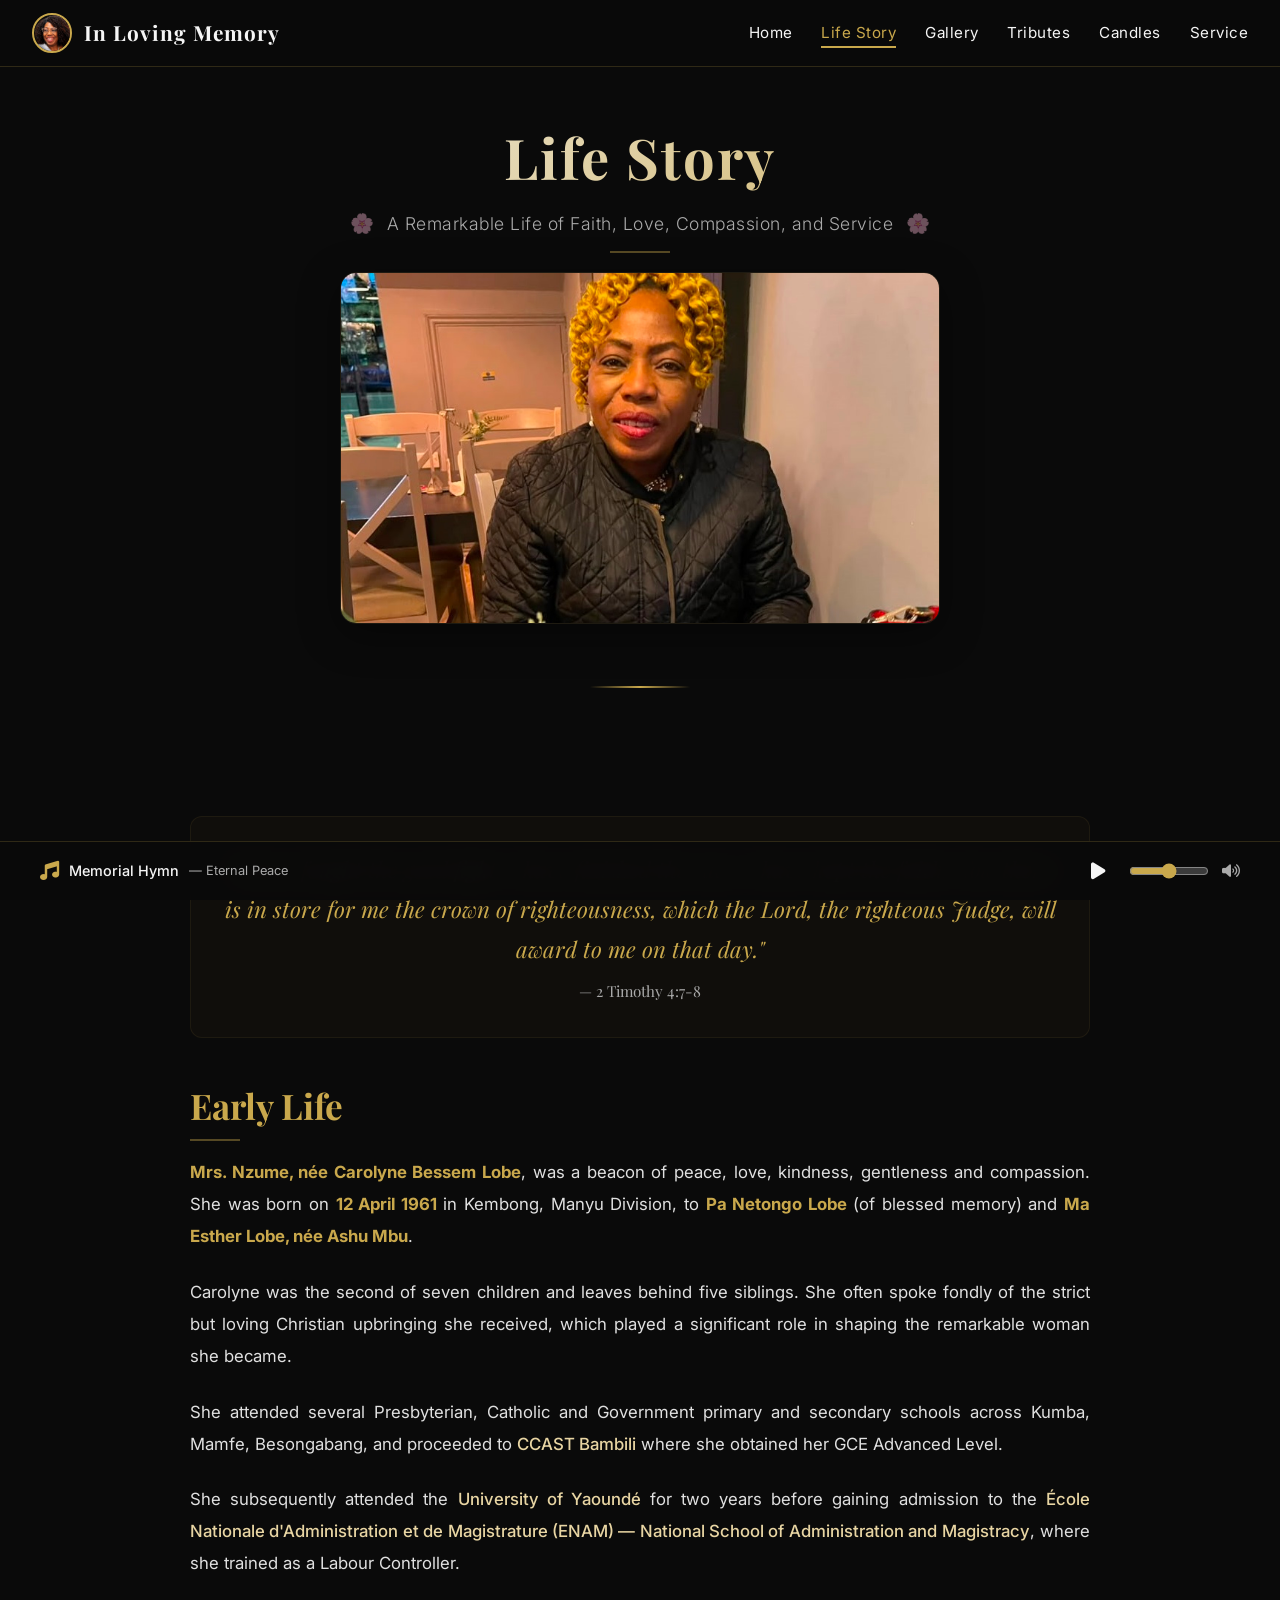
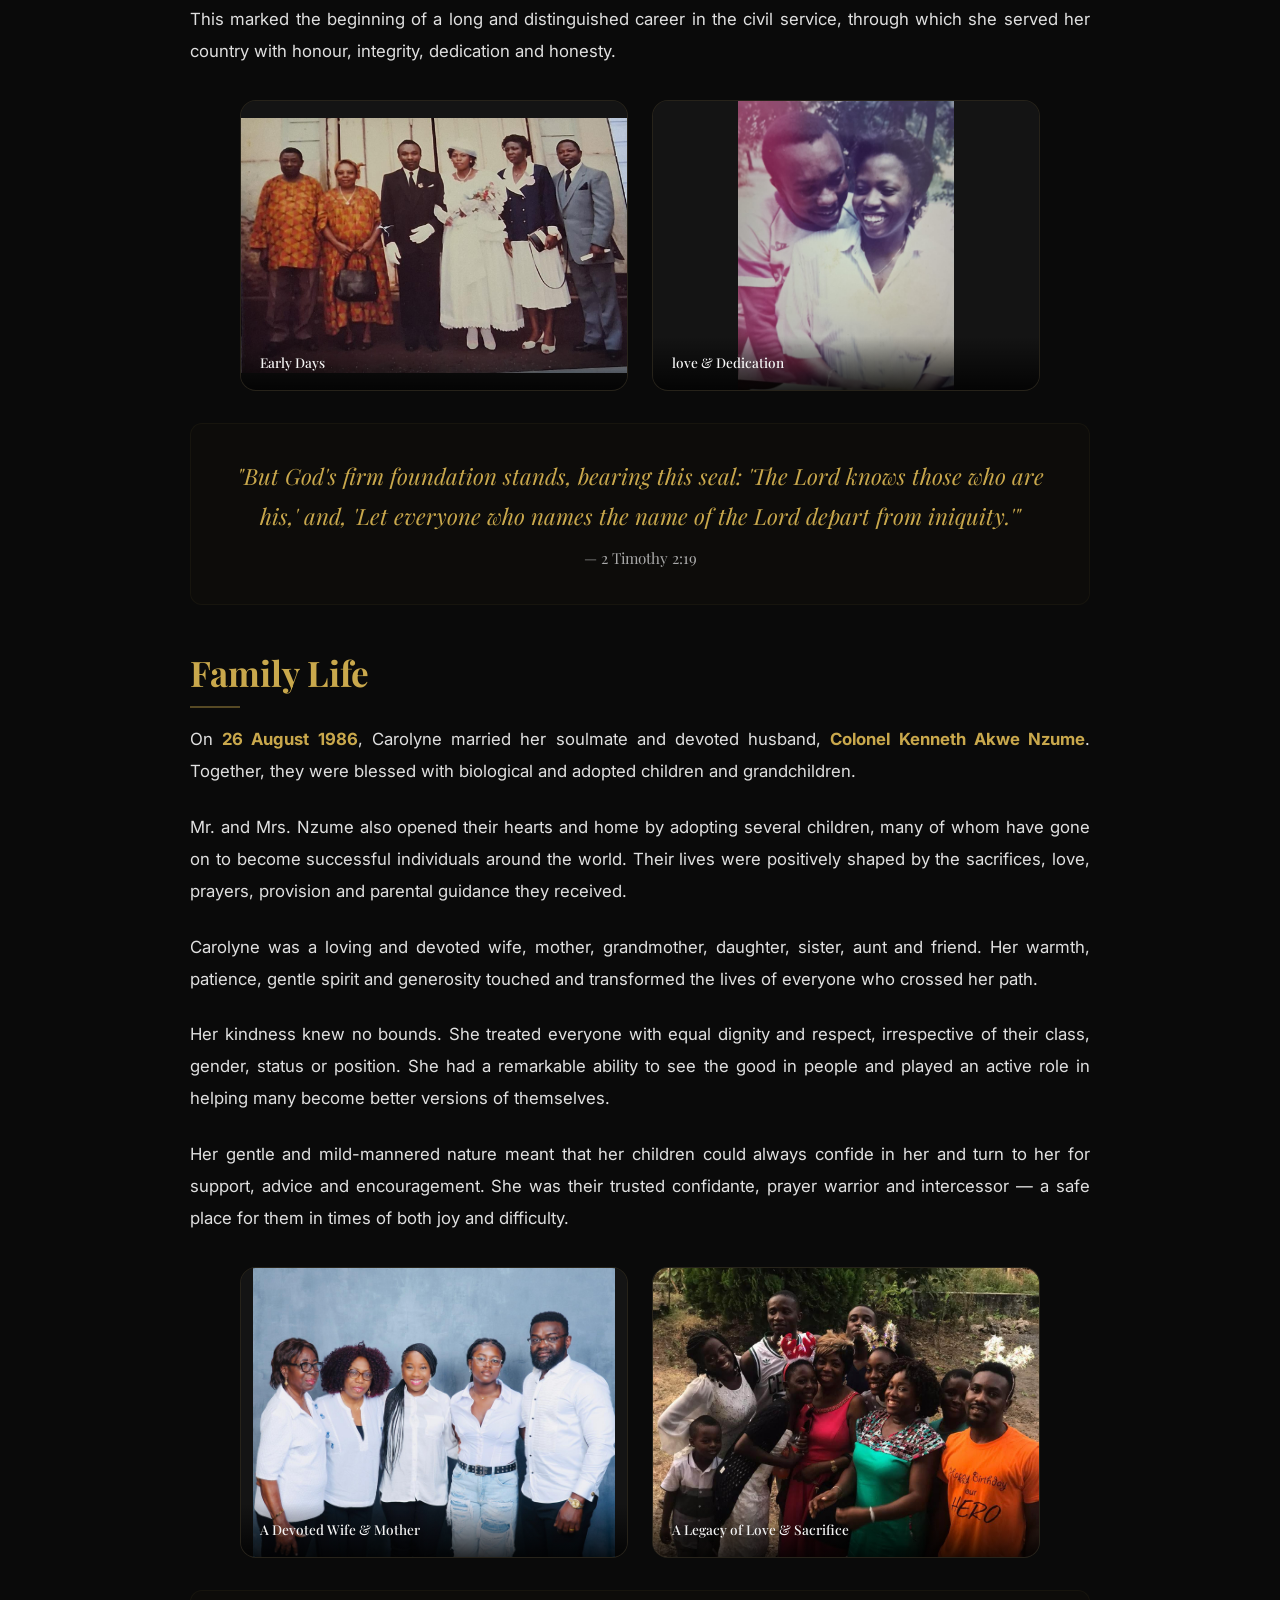
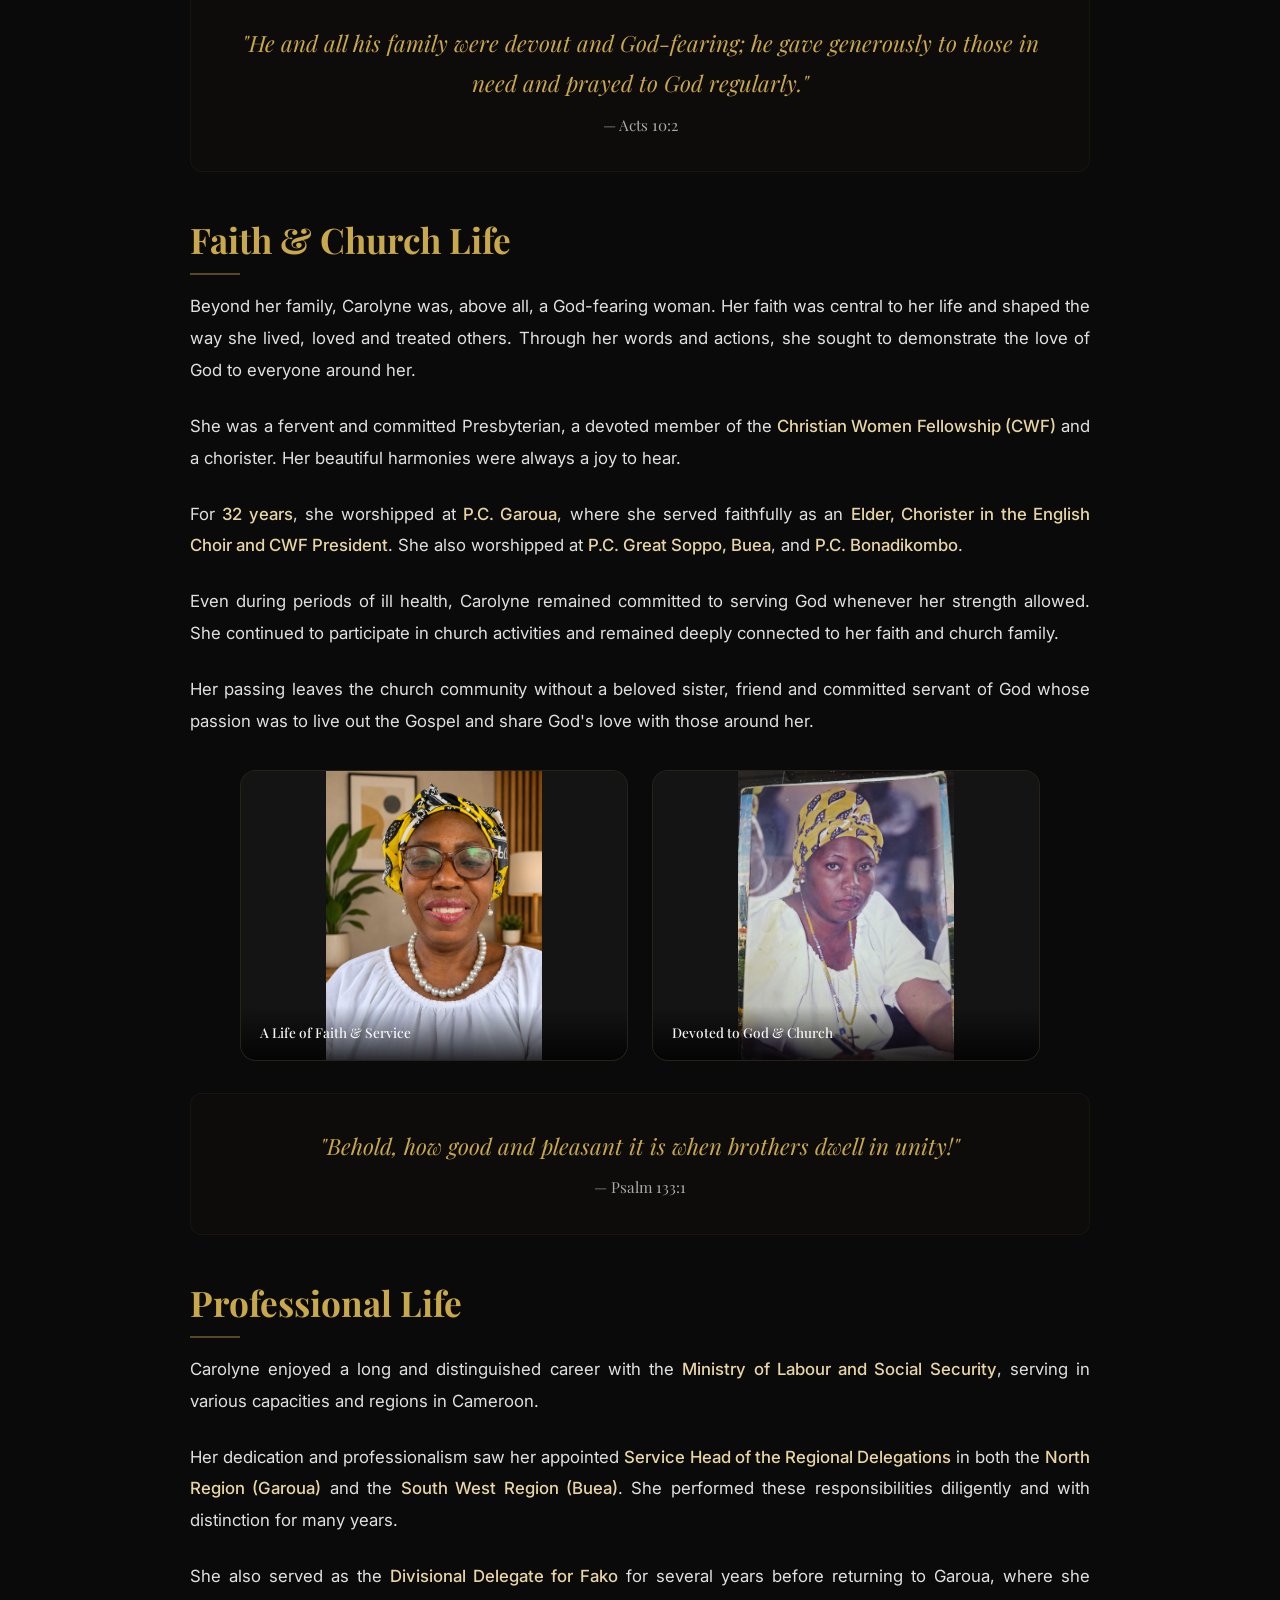
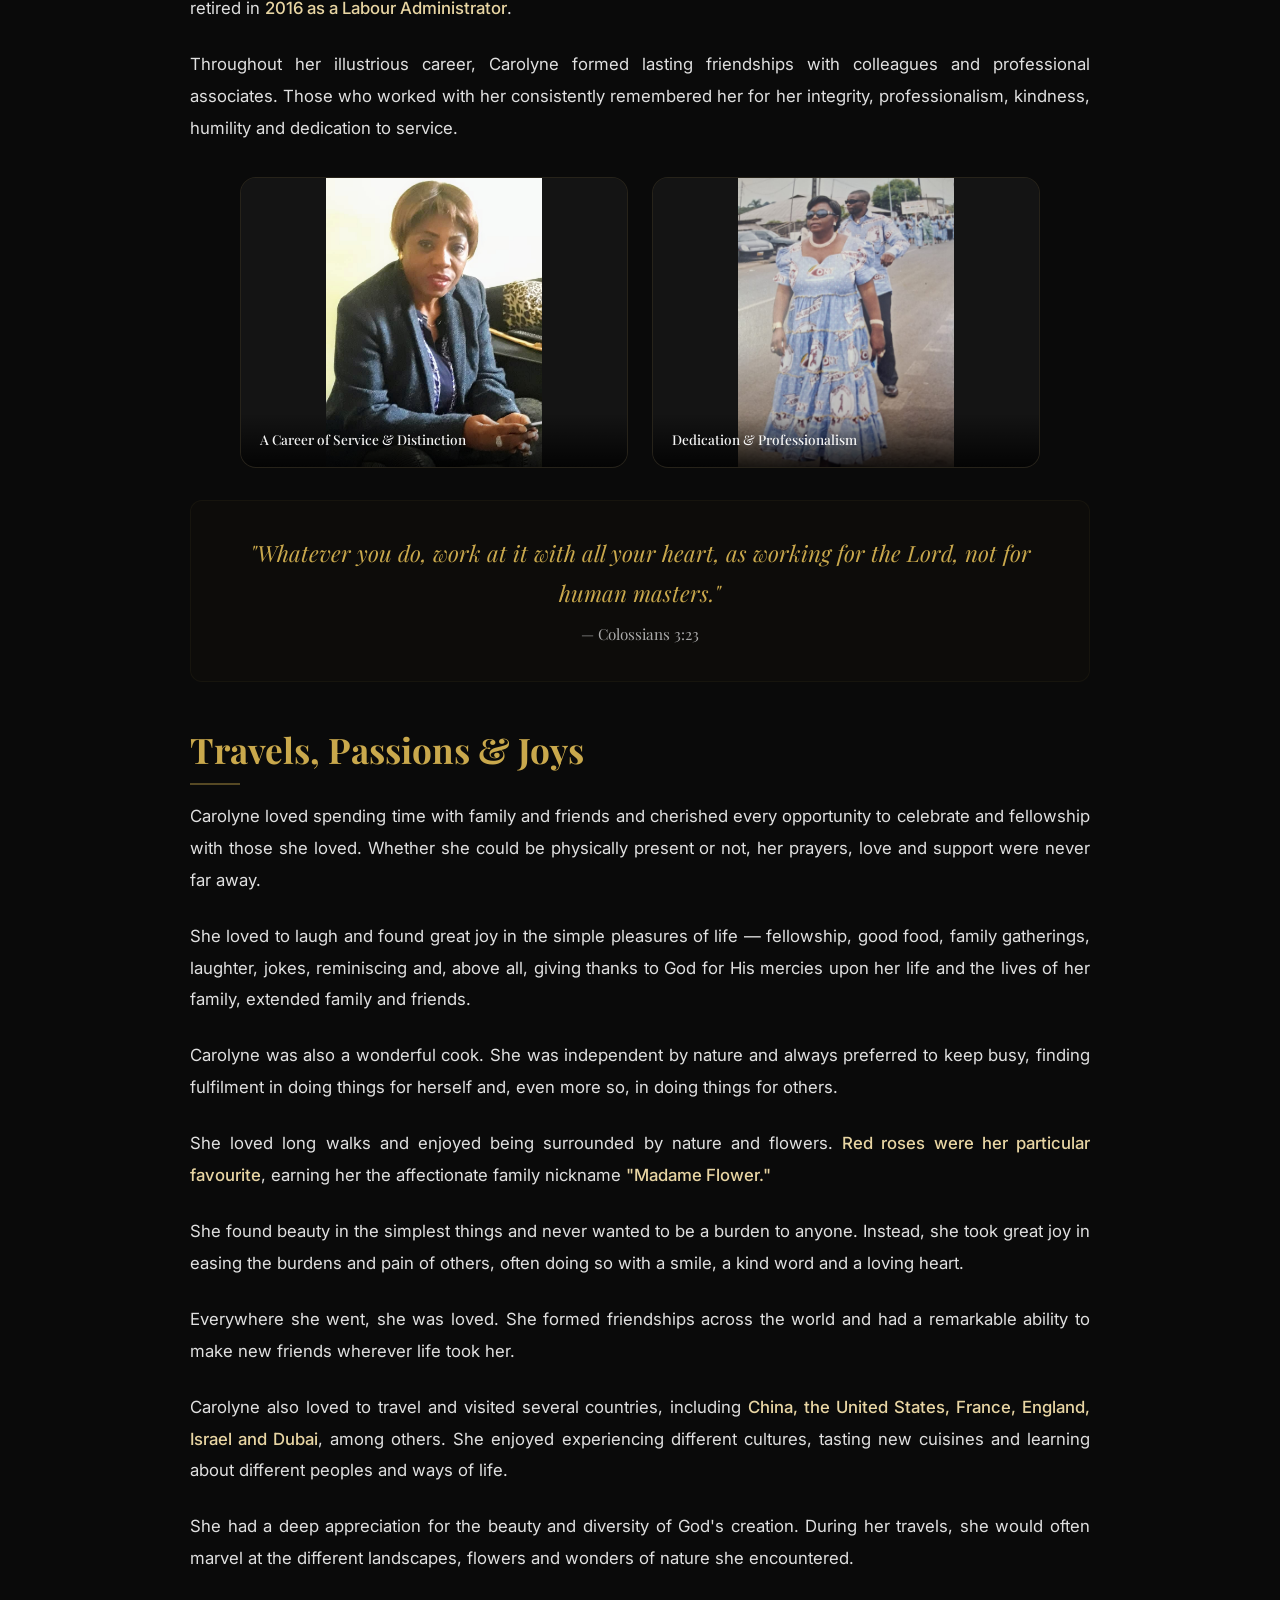
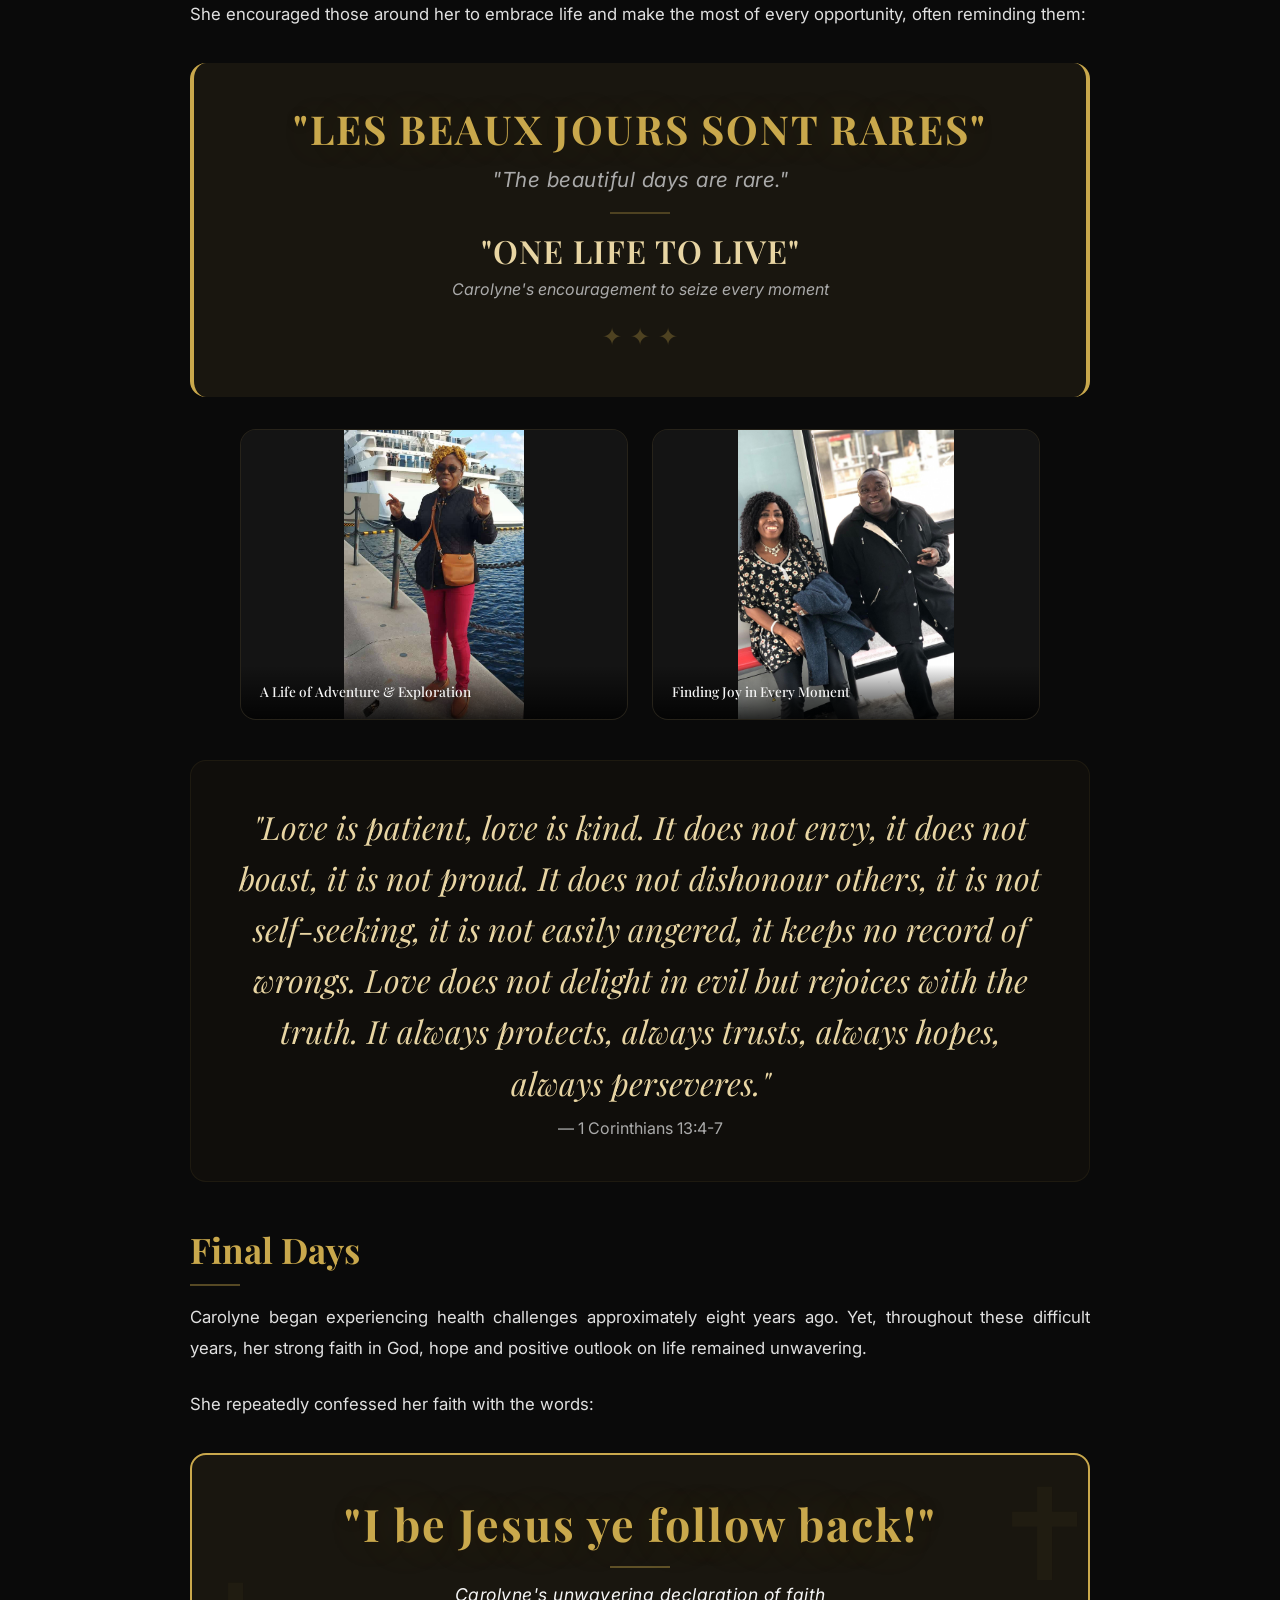
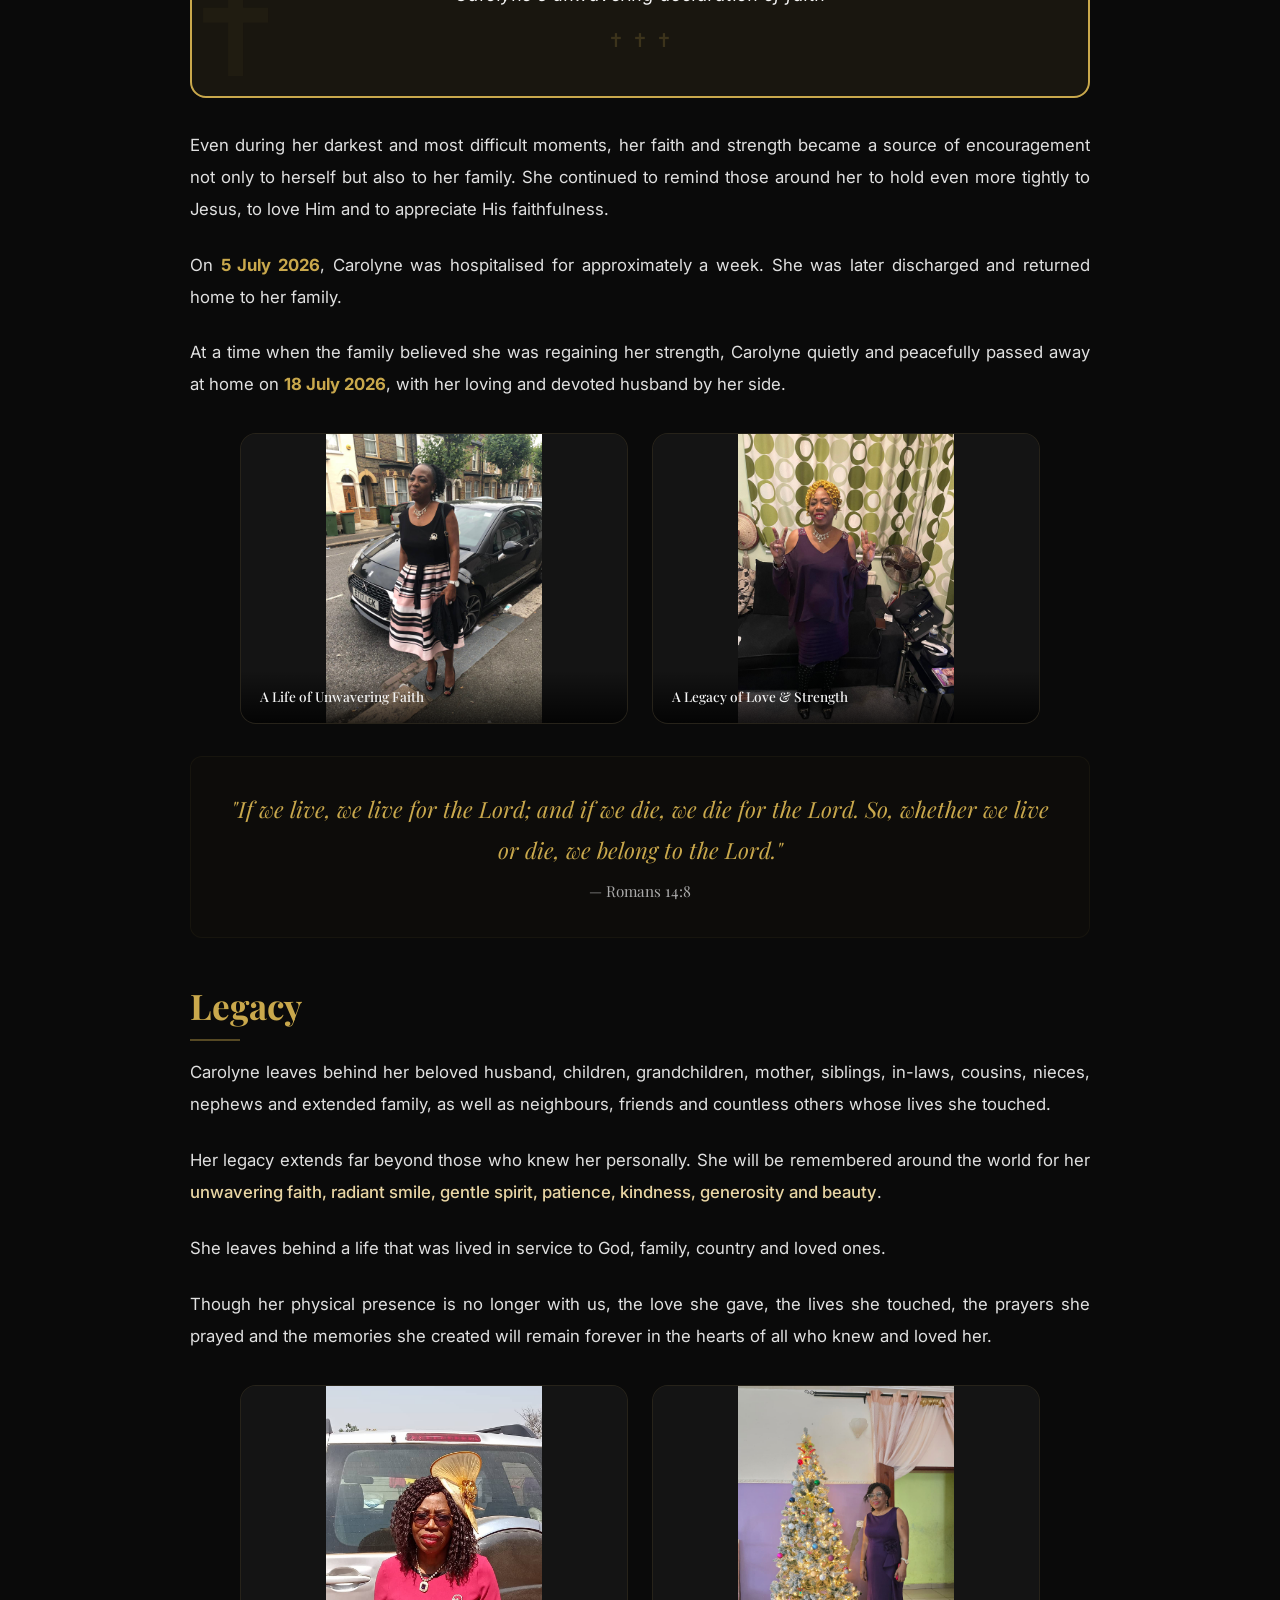
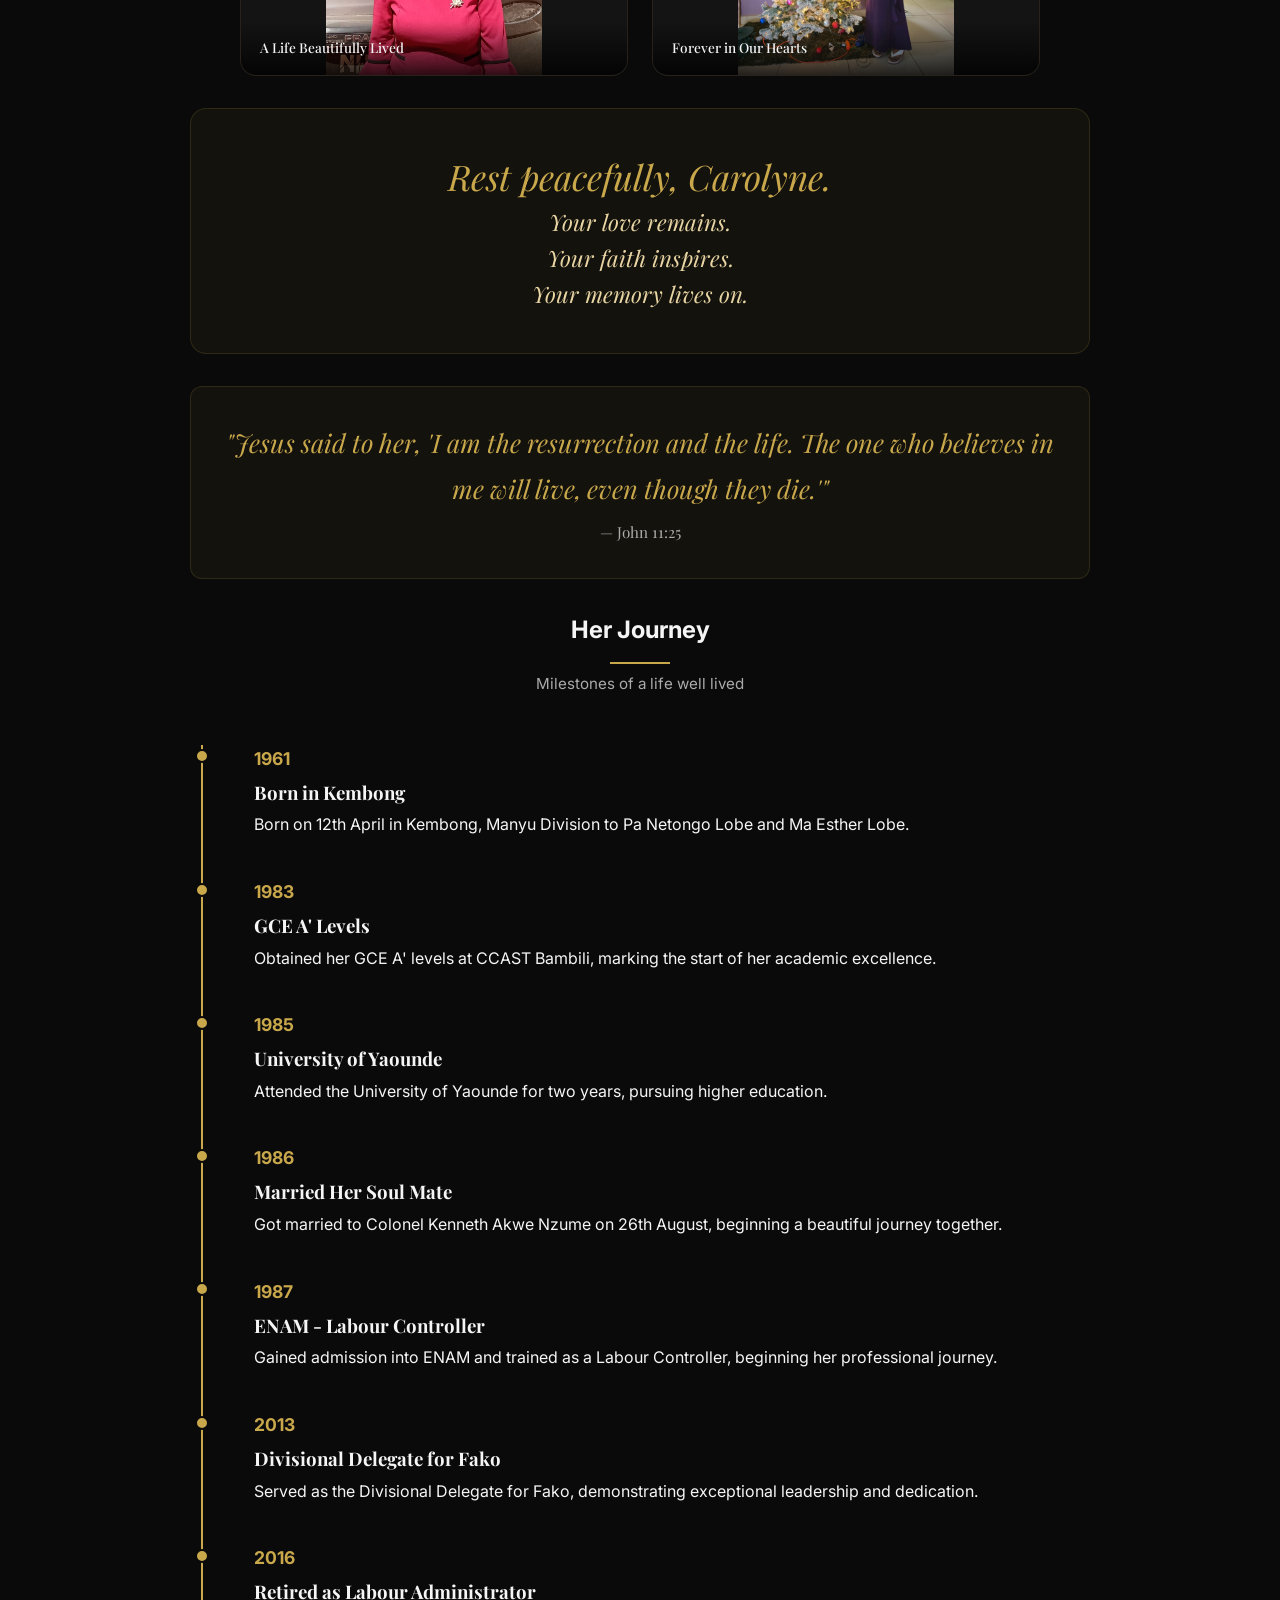
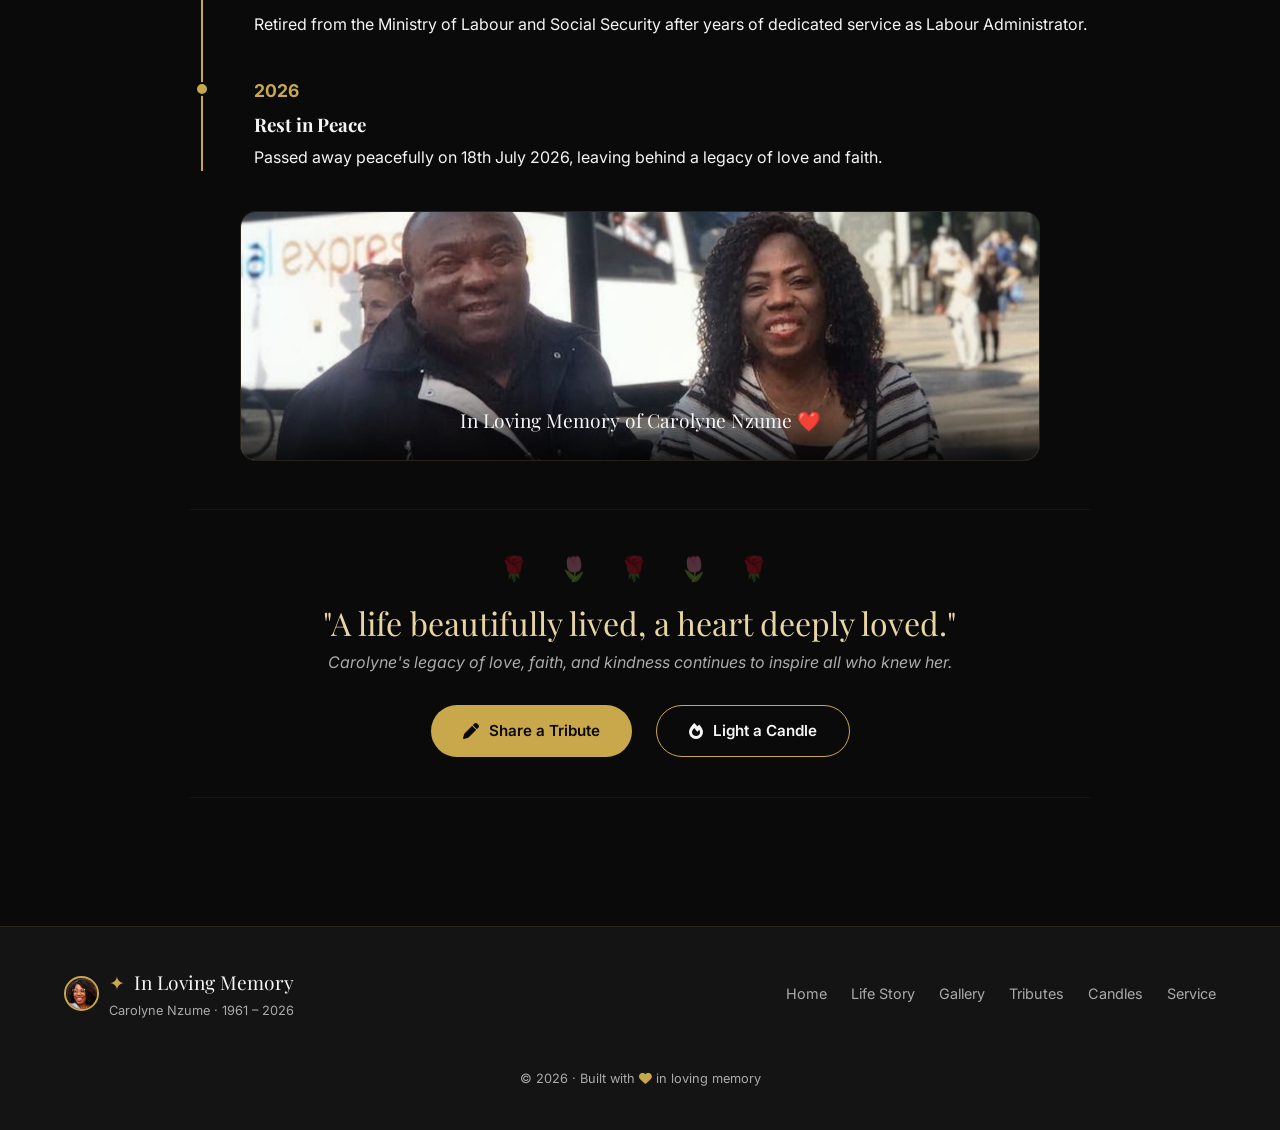
==== commit fced3406: "new updates" ====
--- a/about.html
+++ b/about.html
@@ -776,7 +776,7 @@
                     </p>
 
                     <p class="bio-text">
-                        Mr. and Mrs. Nzume also opened their hearts and home adopted several children, many of whom have gone on to become successful individuals around the world. Their lives were positively shaped by the sacrifices, love, prayers, provision and parental guidance they received.
+                        Mr. and Mrs. Nzume also opened their hearts and home by adopting several children, many of whom have gone on to become successful individuals around the world. Their lives were positively shaped by the sacrifices, love, prayers, provision and parental guidance they received.
                     </p>
 
                     <p class="bio-text">
@@ -1076,6 +1076,91 @@
                         <small>— John 11:25</small>
                     </div>
 
+ <!-- ====== JOURNEY / TIMELINE SECTION ====== -->
+<div class="journey-section">
+    <div class="section-header">
+        <h2>Her Journey</h2>
+        <div class="section-divider"></div>
+        <p style="color: var(--gray); font-size: 0.95rem; margin-top: 0.5rem;">Milestones of a life well lived</p>
+    </div>
+
+    <div class="timeline">
+        <div class="timeline-item">
+            <div class="timeline-dot"></div>
+            <div class="timeline-content">
+                <span class="timeline-year">1961</span>
+                <h3>Born in Kembong</h3>
+                <p>Born on 12th April in Kembong, Manyu Division to Pa Netongo Lobe and Ma Esther Lobe.</p>
+            </div>
+        </div>
+
+        <div class="timeline-item">
+            <div class="timeline-dot"></div>
+            <div class="timeline-content">
+                <span class="timeline-year">1983</span>
+                <h3>GCE A' Levels</h3>
+                <p>Obtained her GCE A' levels at CCAST Bambili, marking the start of her academic excellence.</p>
+            </div>
+        </div>
+
+        <div class="timeline-item">
+            <div class="timeline-dot"></div>
+            <div class="timeline-content">
+                <span class="timeline-year">1985</span>
+                <h3>University of Yaounde</h3>
+                <p>Attended the University of Yaounde for two years, pursuing higher education.</p>
+            </div>
+        </div>
+
+<div class="timeline-item">
+            <div class="timeline-dot"></div>
+            <div class="timeline-content">
+                <span class="timeline-year">1986</span>
+                <h3>Married Her Soul Mate</h3>
+                <p>Got married to Colonel Kenneth Akwe Nzume on 26th August, beginning a beautiful journey together.</p>
+            </div>
+        </div>
+
+        <div class="timeline-item">
+            <div class="timeline-dot"></div>
+            <div class="timeline-content">
+                <span class="timeline-year">1987</span>
+                <h3>ENAM - Labour Controller</h3>
+                <p>Gained admission into ENAM and trained as a Labour Controller, beginning her professional journey.</p>
+            </div>
+        </div>
+
+        
+
+        <div class="timeline-item">
+            <div class="timeline-dot"></div>
+            <div class="timeline-content">
+                <span class="timeline-year">2013</span>
+                <h3>Divisional Delegate for Fako</h3>
+                <p>Served as the Divisional Delegate for Fako, demonstrating exceptional leadership and dedication.</p>
+            </div>
+        </div>
+
+        <div class="timeline-item">
+            <div class="timeline-dot"></div>
+            <div class="timeline-content">
+                <span class="timeline-year">2016</span>
+                <h3>Retired as Labour Administrator</h3>
+                <p>Retired from the Ministry of Labour and Social Security after years of dedicated service as Labour Administrator.</p>
+            </div>
+        </div>
+
+        <div class="timeline-item">
+            <div class="timeline-dot"></div>
+            <div class="timeline-content">
+                <span class="timeline-year">2026</span>
+                <h3>Rest in Peace</h3>
+                <p>Passed away peacefully on 18th July 2026, leaving behind a legacy of love and faith.</p>
+            </div>
+        </div>
+    </div>
+</div>
+
                     <!-- ====== MEMORIAL BANNER ====== -->
                     <div class="memorial-banner">
                         <img src="images/banner.jpg" alt="Carolyne Nzume - Memorial" />
@@ -1084,6 +1169,9 @@
                         </div>
                     </div>
 
+
+
+                    
                     <!-- ====== STYLISH BOTTOM SECTION ====== -->
                     <div class="bottom-memorial-section">
                         <div class="flower-decoration">
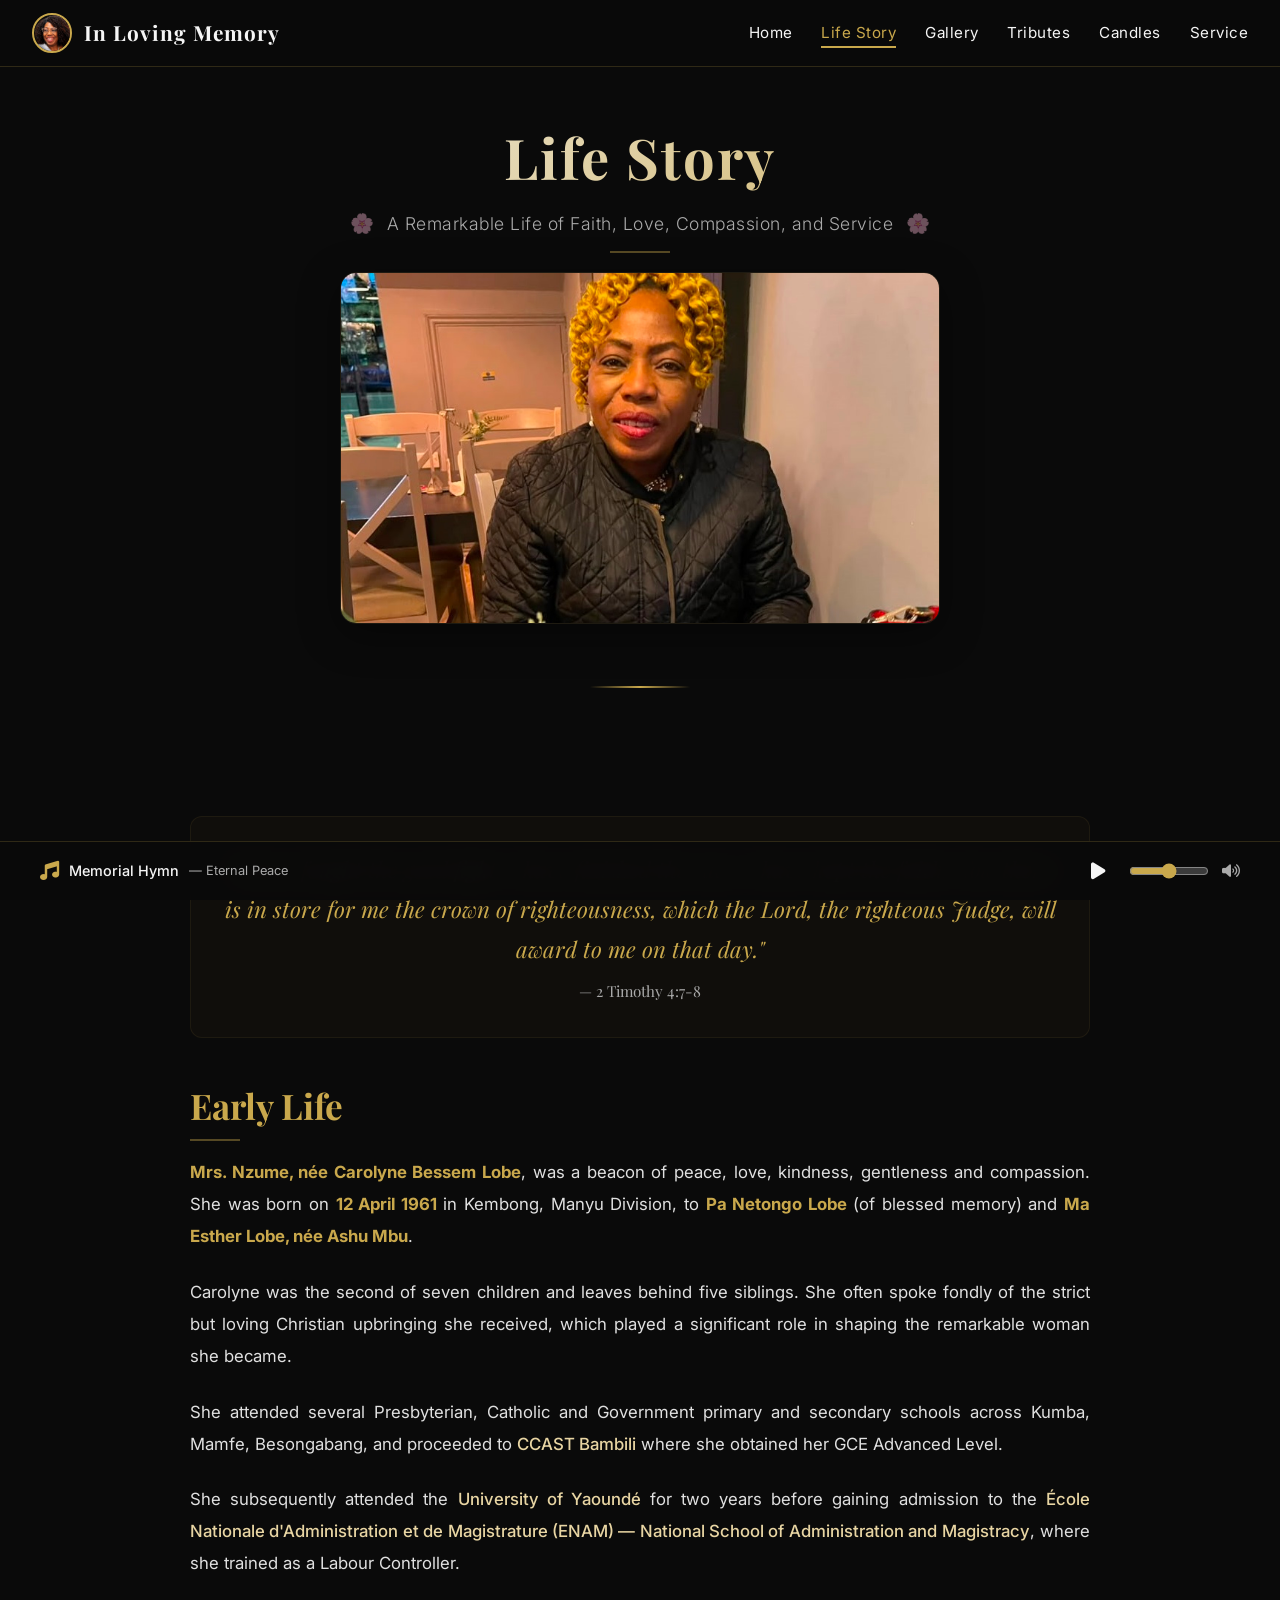
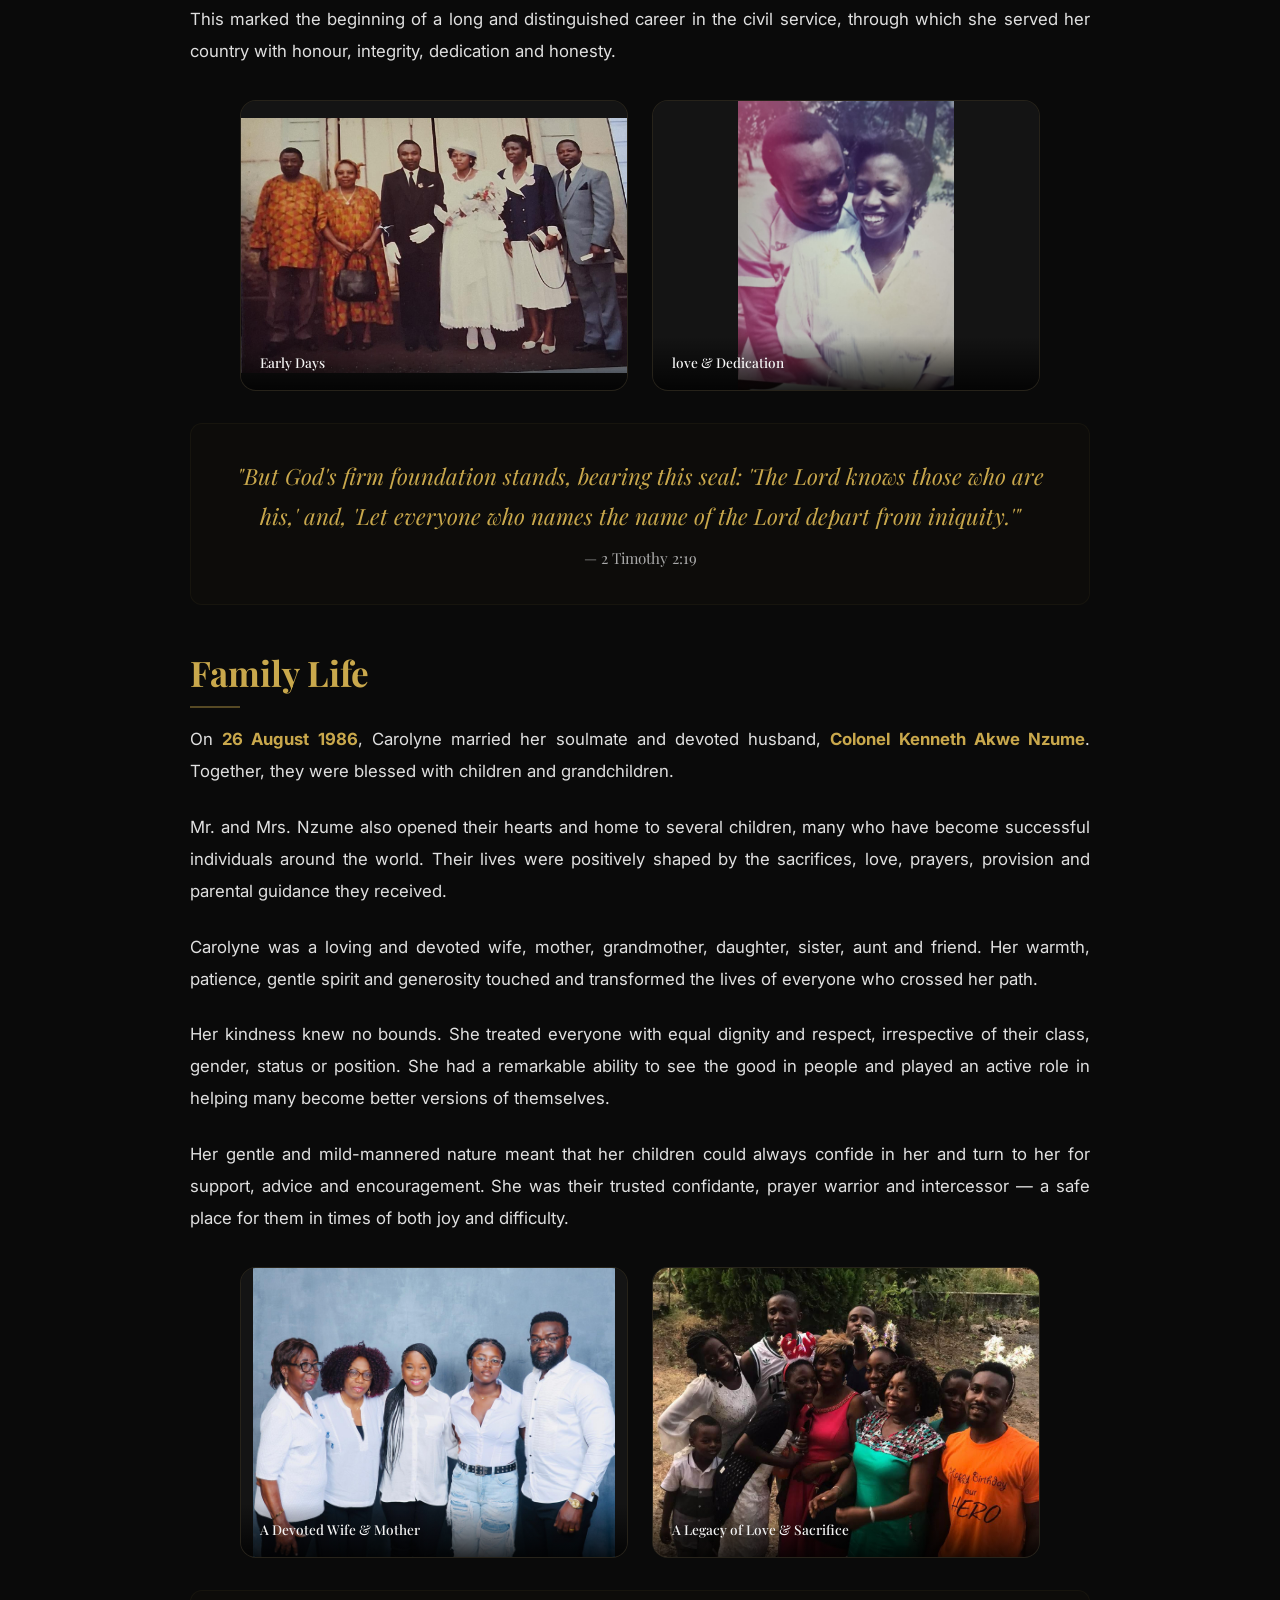
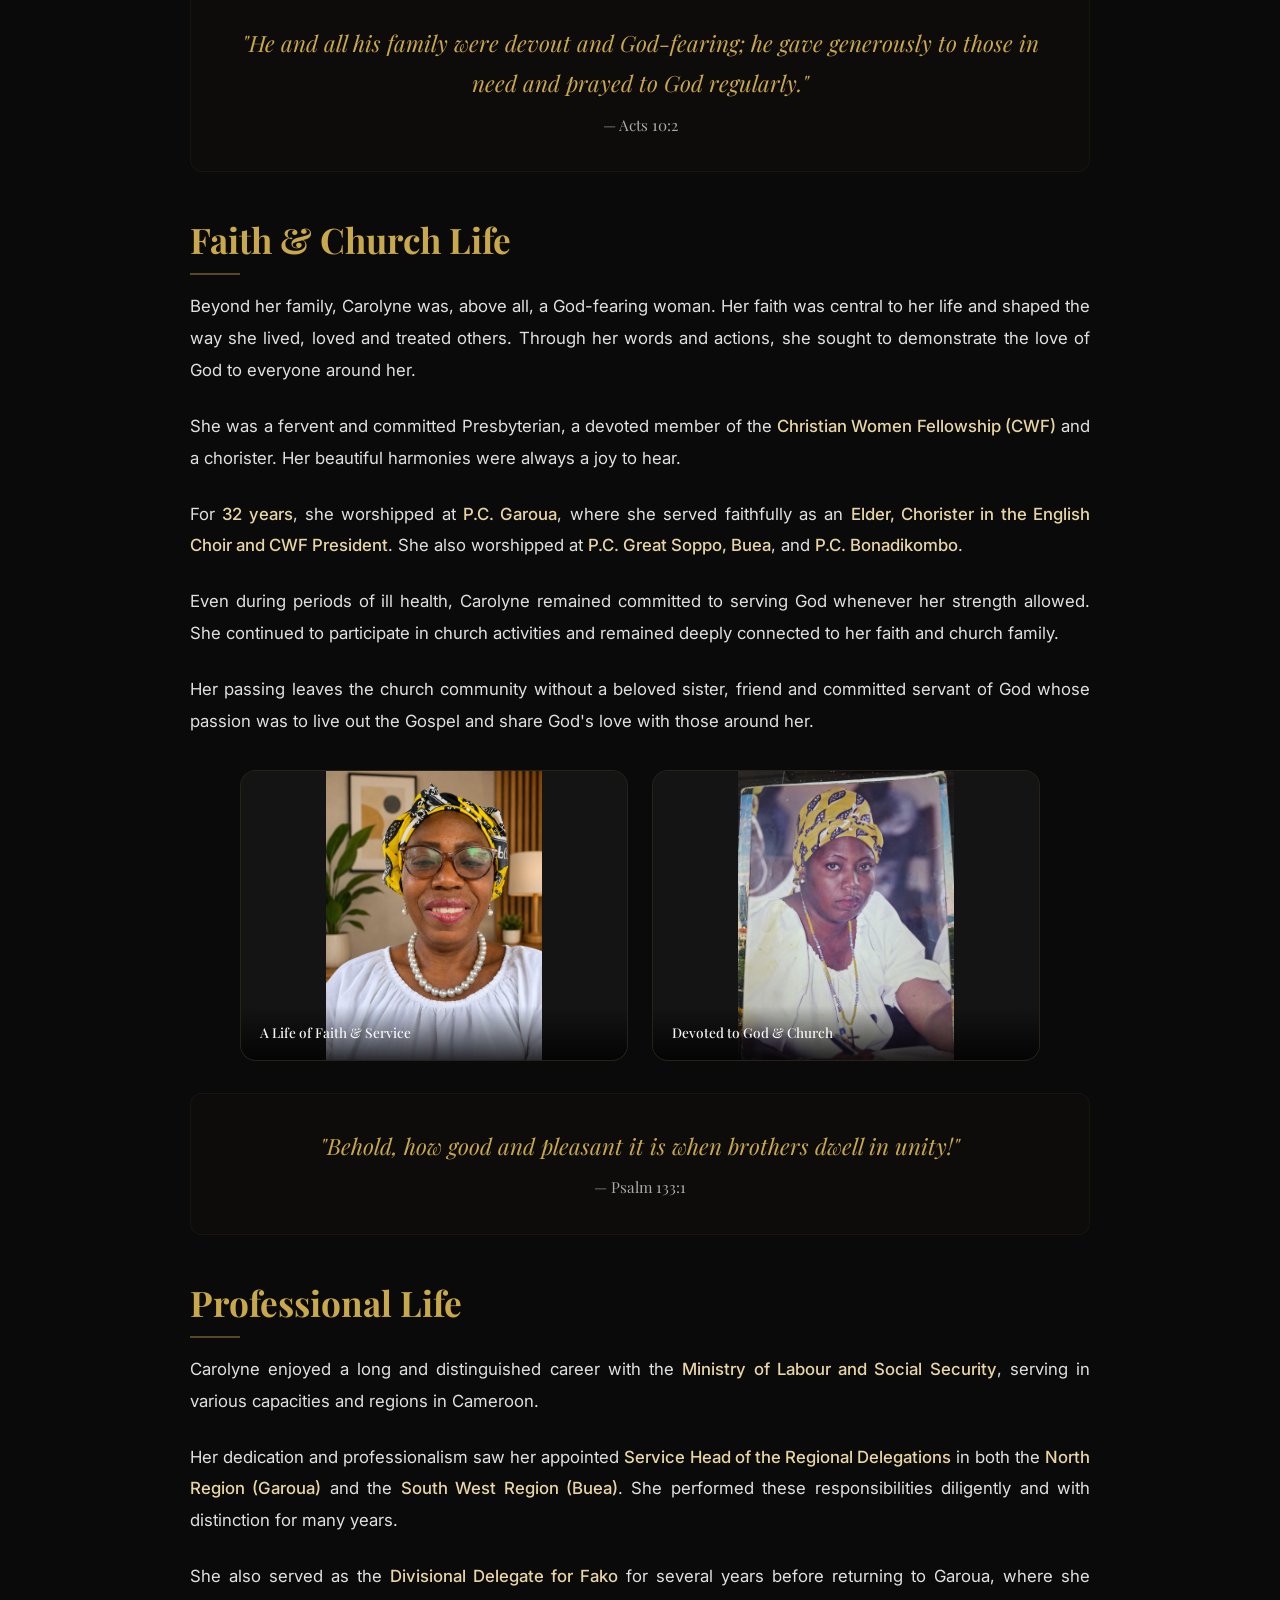
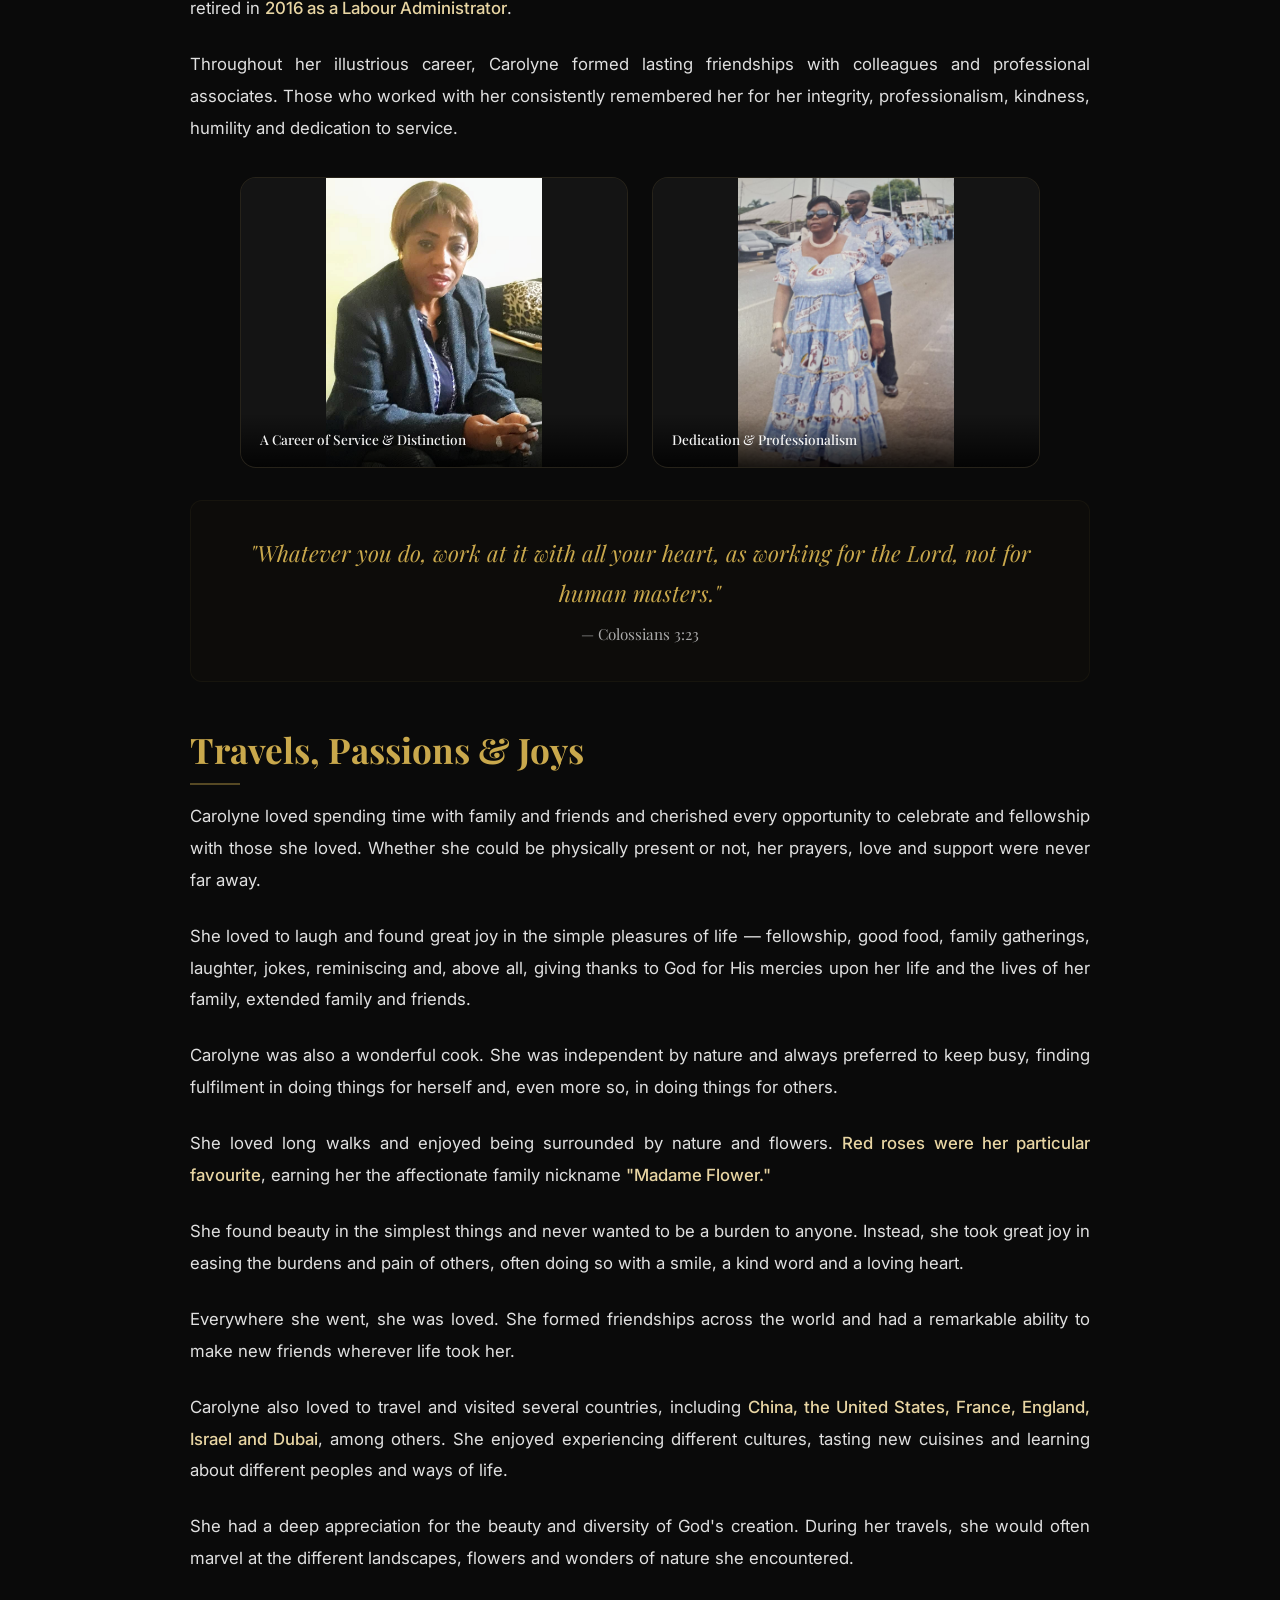
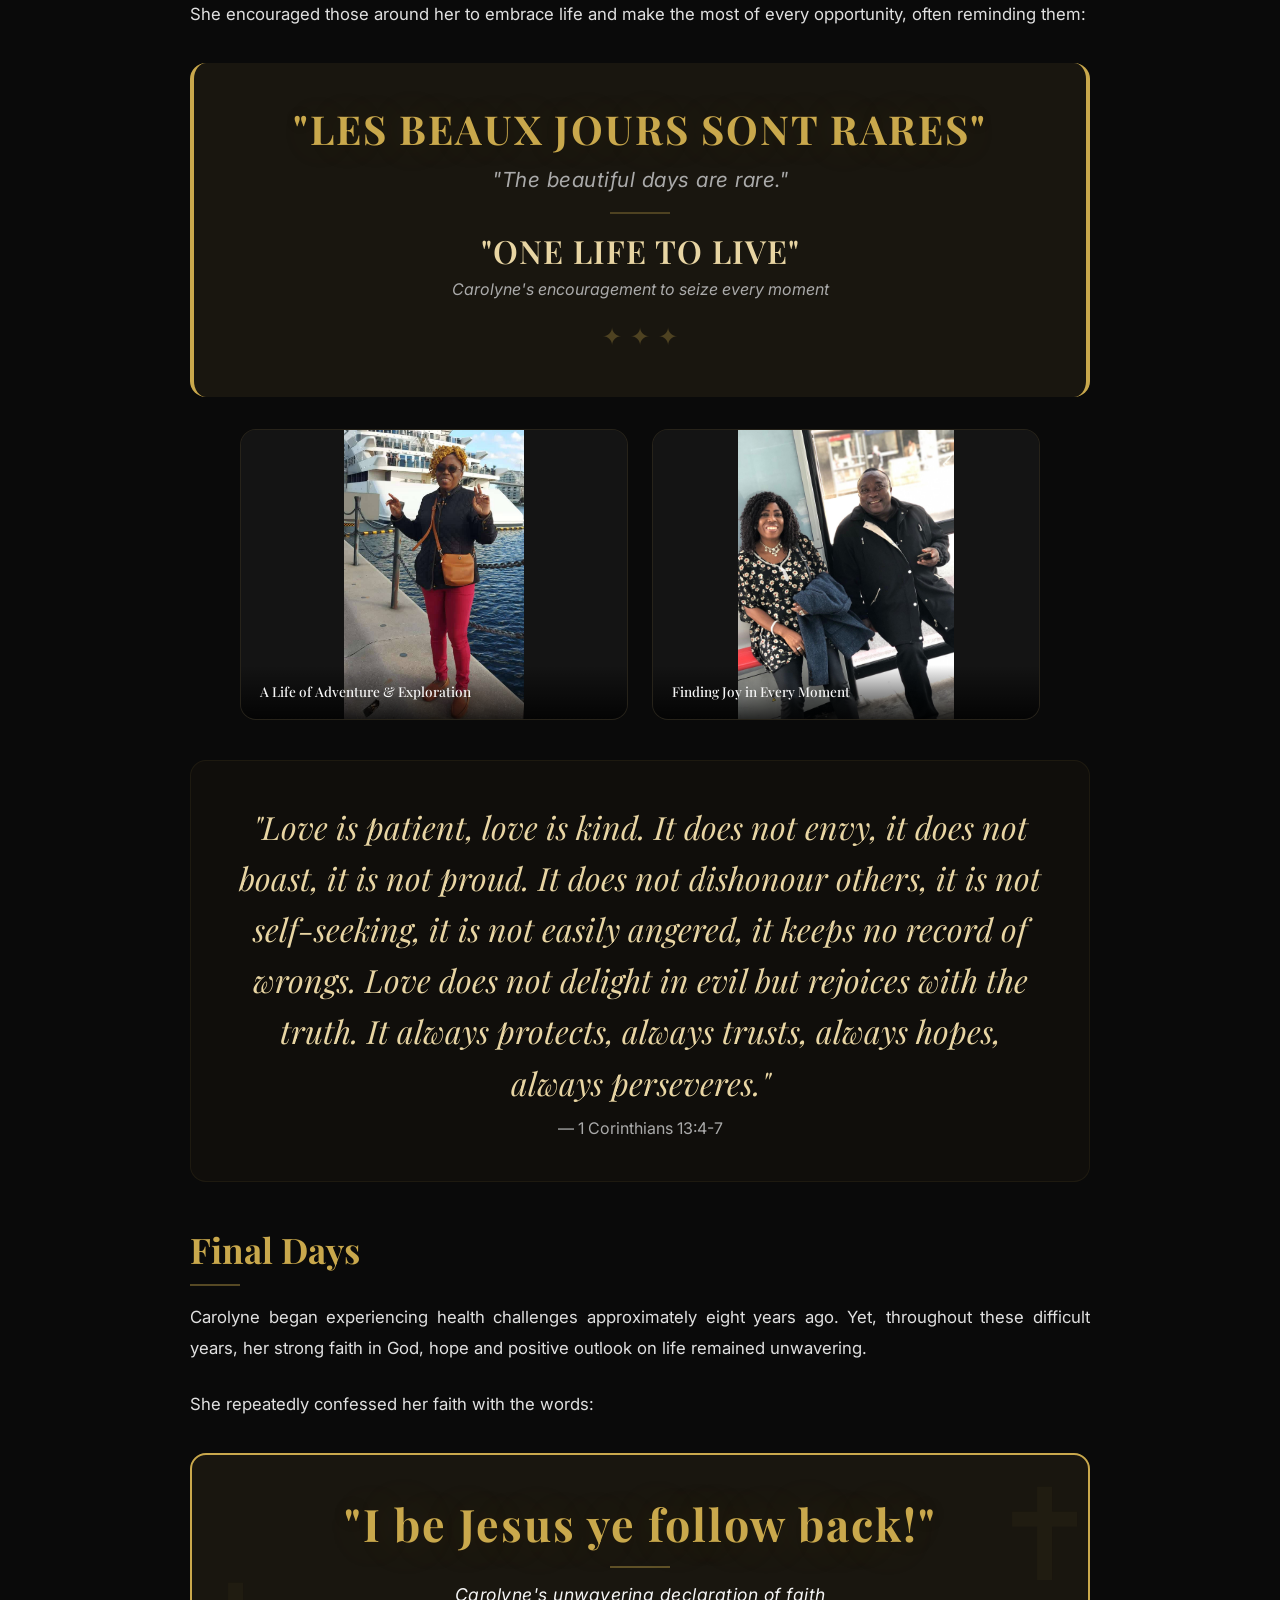
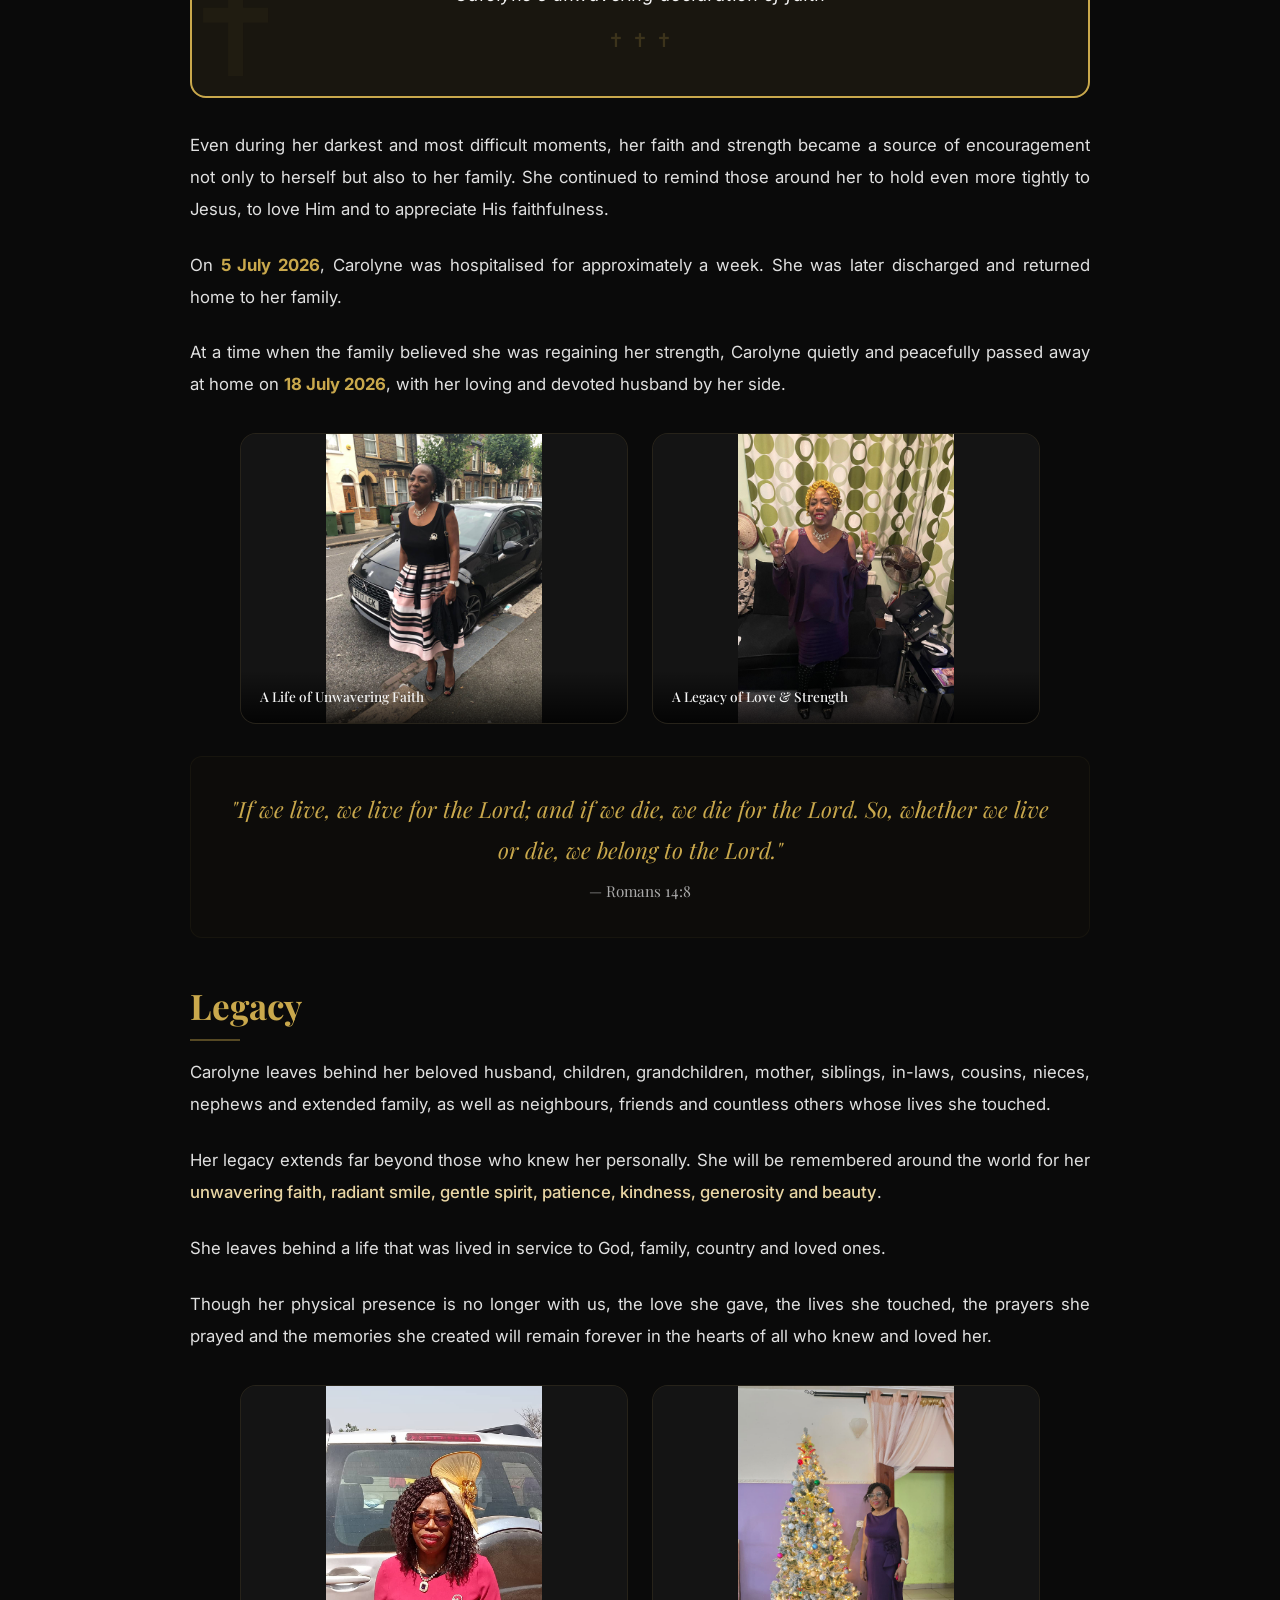
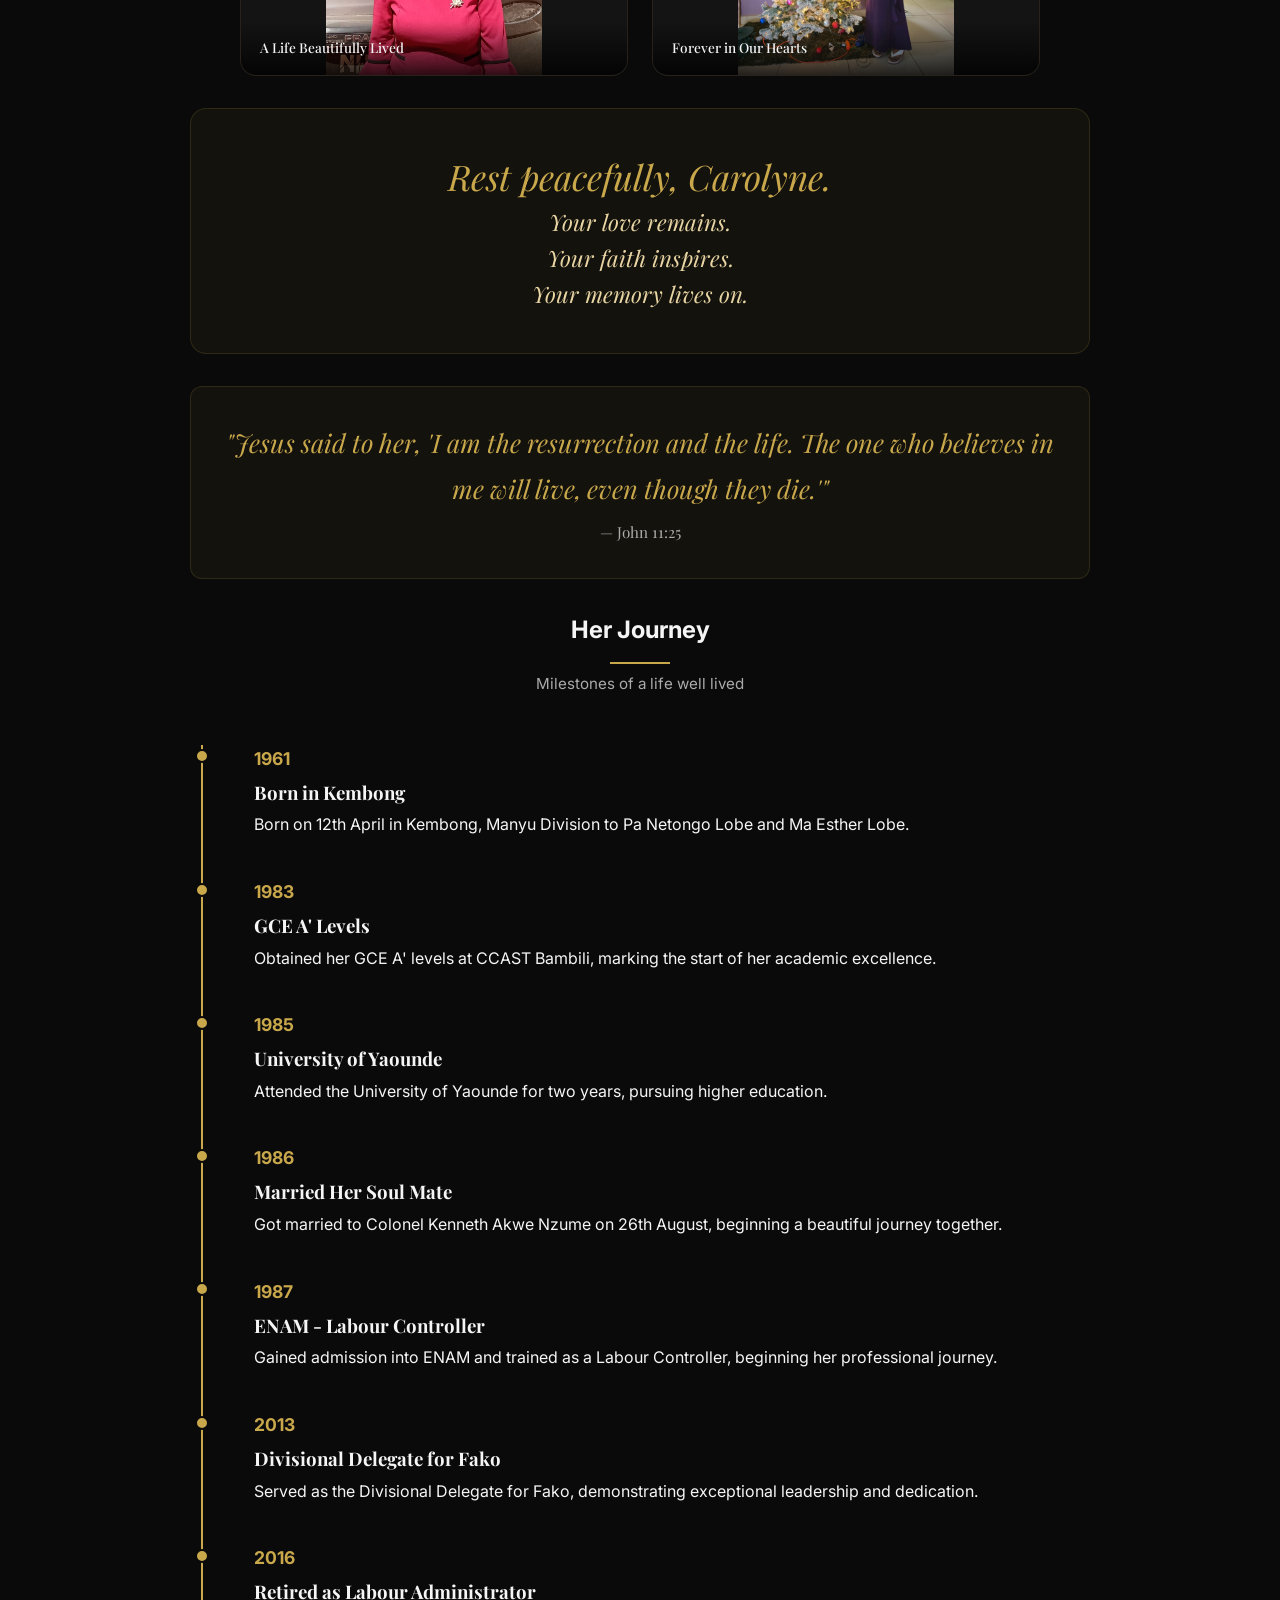
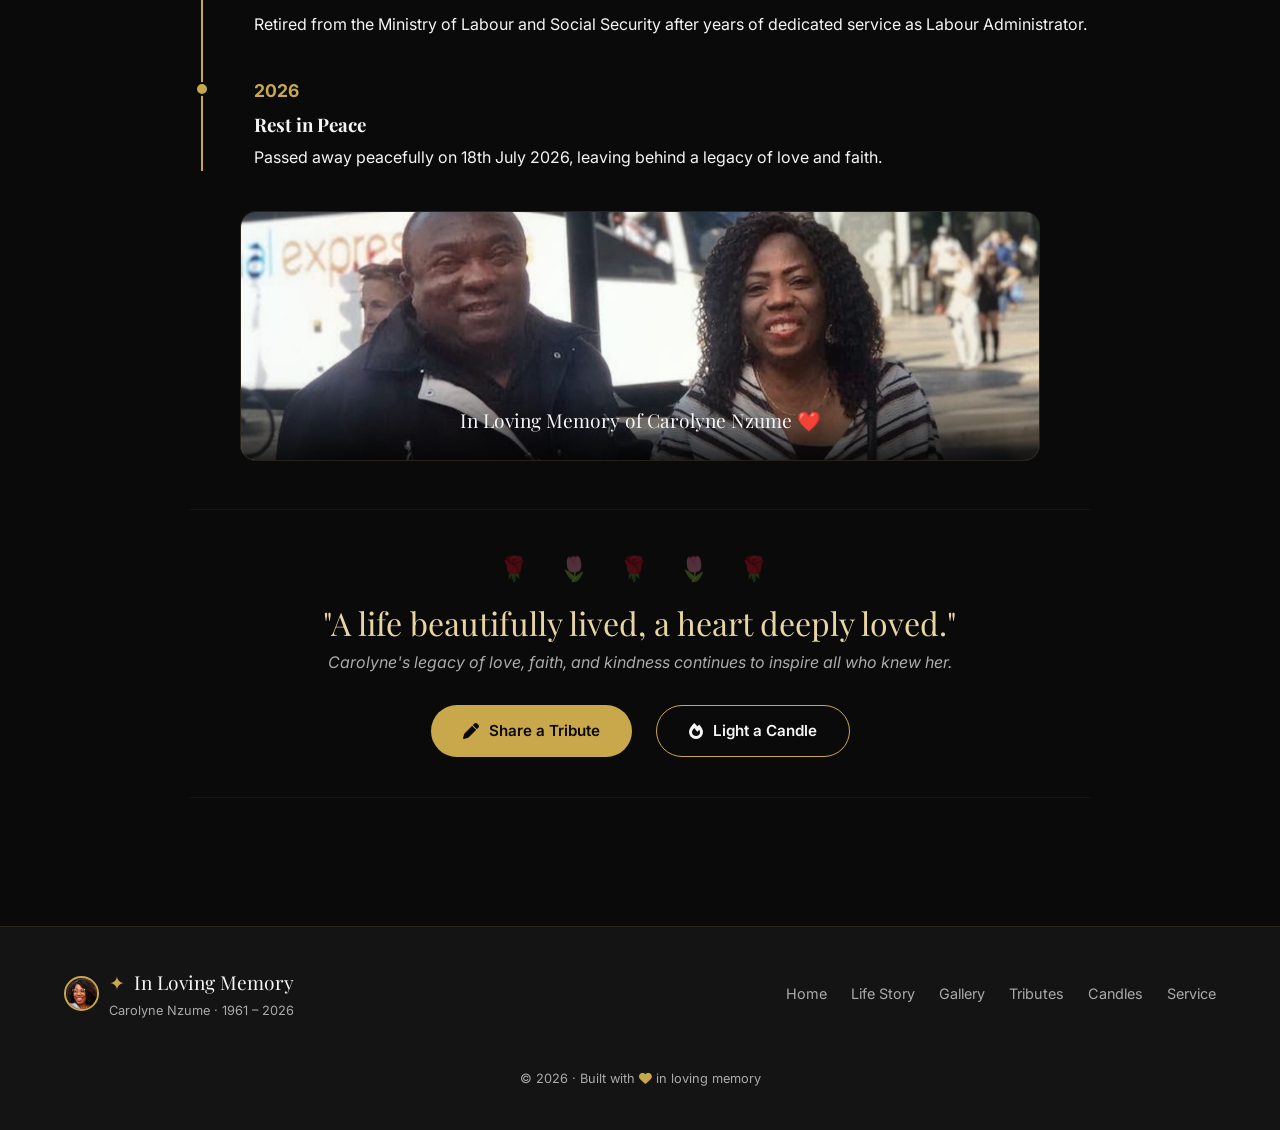
==== commit 593937f7: "about update" ====
--- a/about.html
+++ b/about.html
@@ -772,11 +772,11 @@
                     <h2 class="section-subtitle">Family Life</h2>
 
                     <p class="bio-text">
-                        On <strong>26 August 1986</strong>, Carolyne married her soulmate and devoted husband, <strong>Colonel Kenneth Akwe Nzume</strong>. Together, they were blessed with biological and adopted children and grandchildren.
-                    </p>
-
-                    <p class="bio-text">
-                        Mr. and Mrs. Nzume also opened their hearts and home by adopting several children, many of whom have gone on to become successful individuals around the world. Their lives were positively shaped by the sacrifices, love, prayers, provision and parental guidance they received.
+                        On <strong>26 August 1986</strong>, Carolyne married her soulmate and devoted husband, <strong>Colonel Kenneth Akwe Nzume</strong>. Together, they were blessed with children and grandchildren.
+                    </p>
+
+                    <p class="bio-text">
+                        Mr. and Mrs. Nzume also opened their hearts and home to several children, many who have become successful individuals around the world. Their lives were positively shaped by the sacrifices, love, prayers, provision and parental guidance they received.
                     </p>
 
                     <p class="bio-text">
